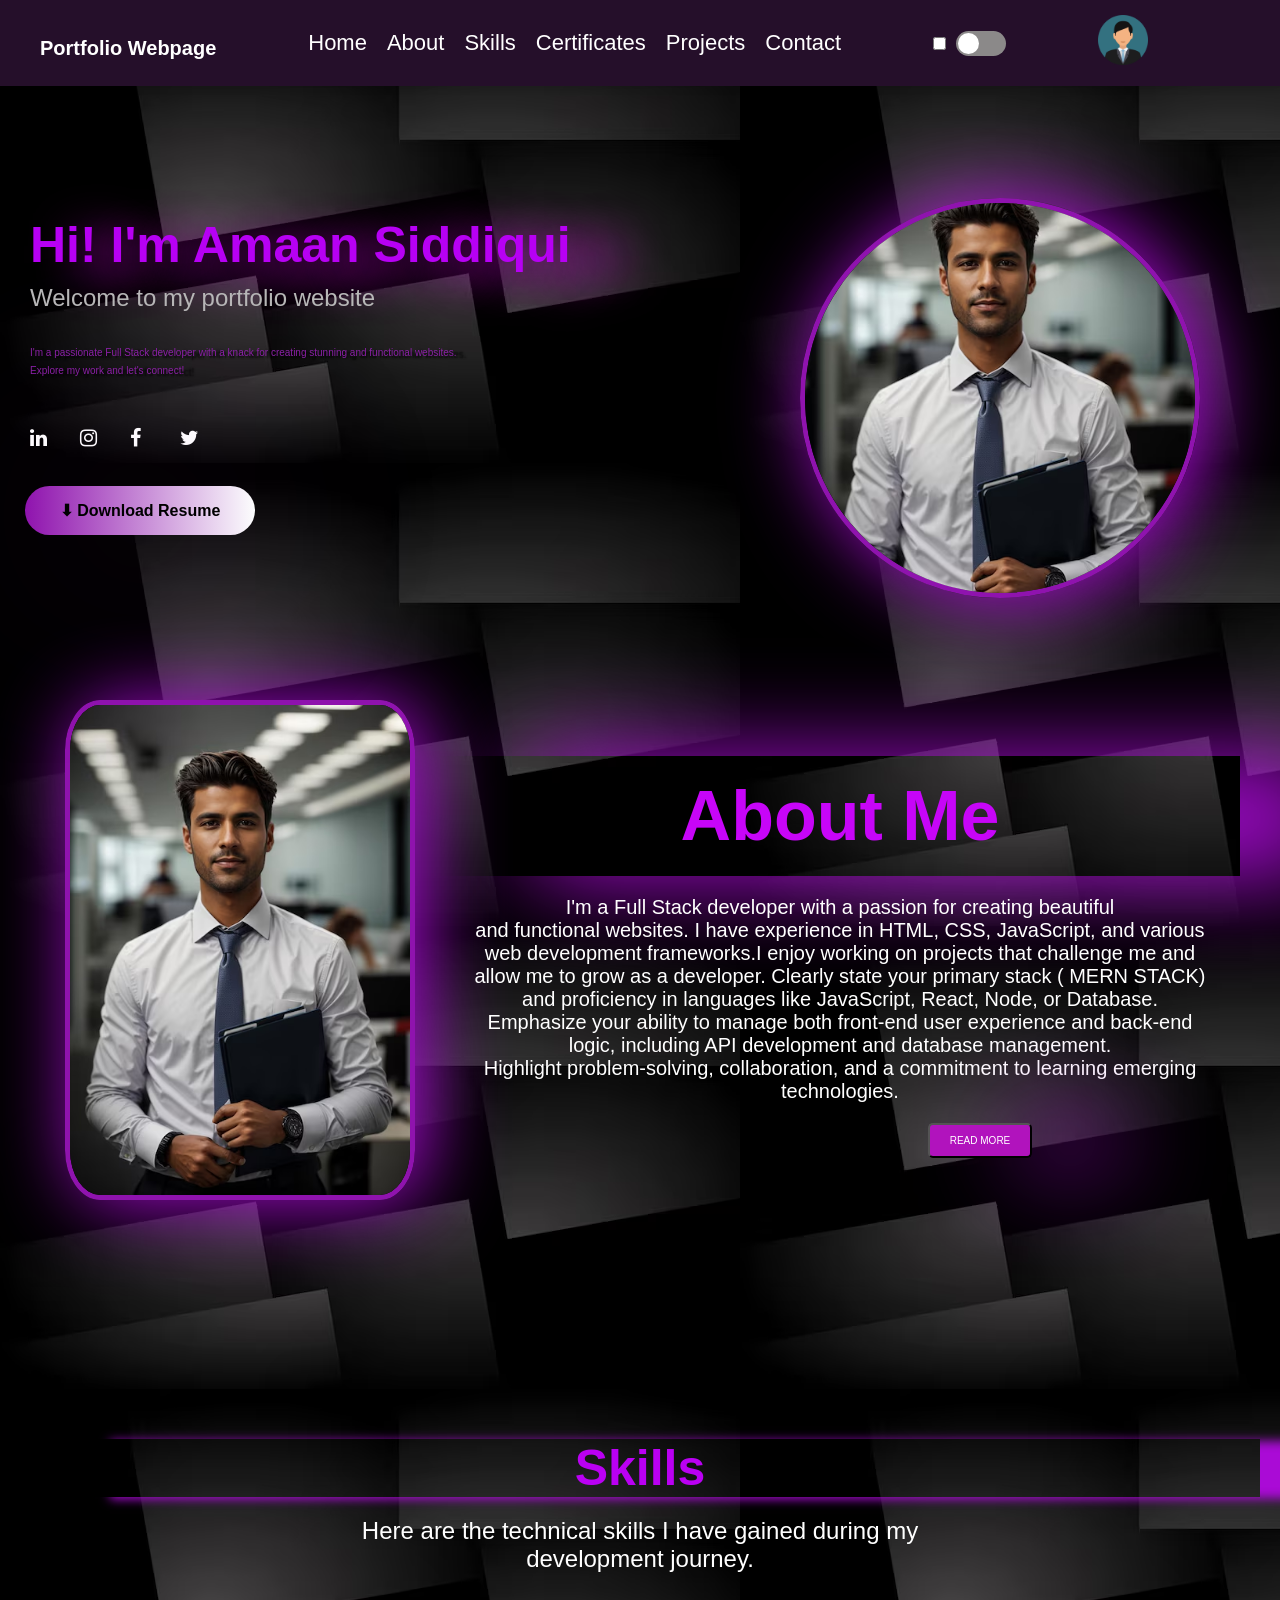
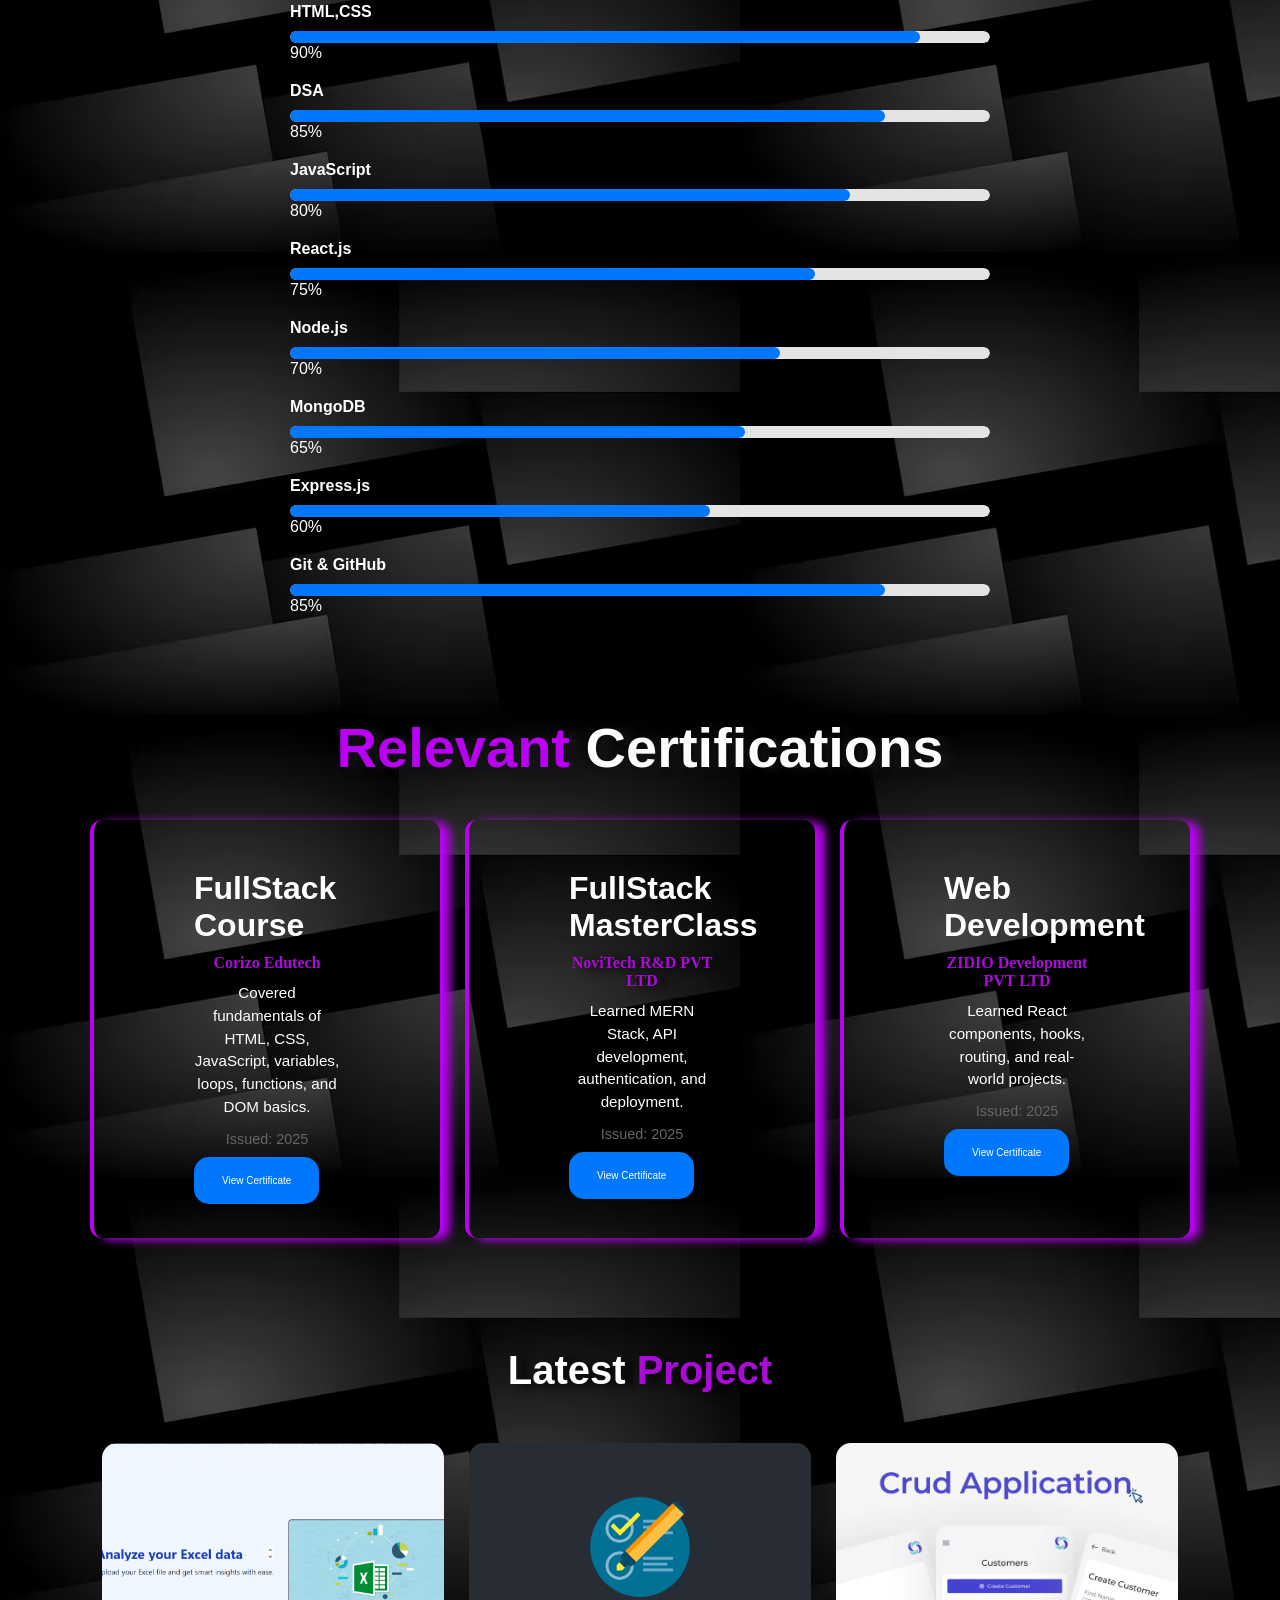
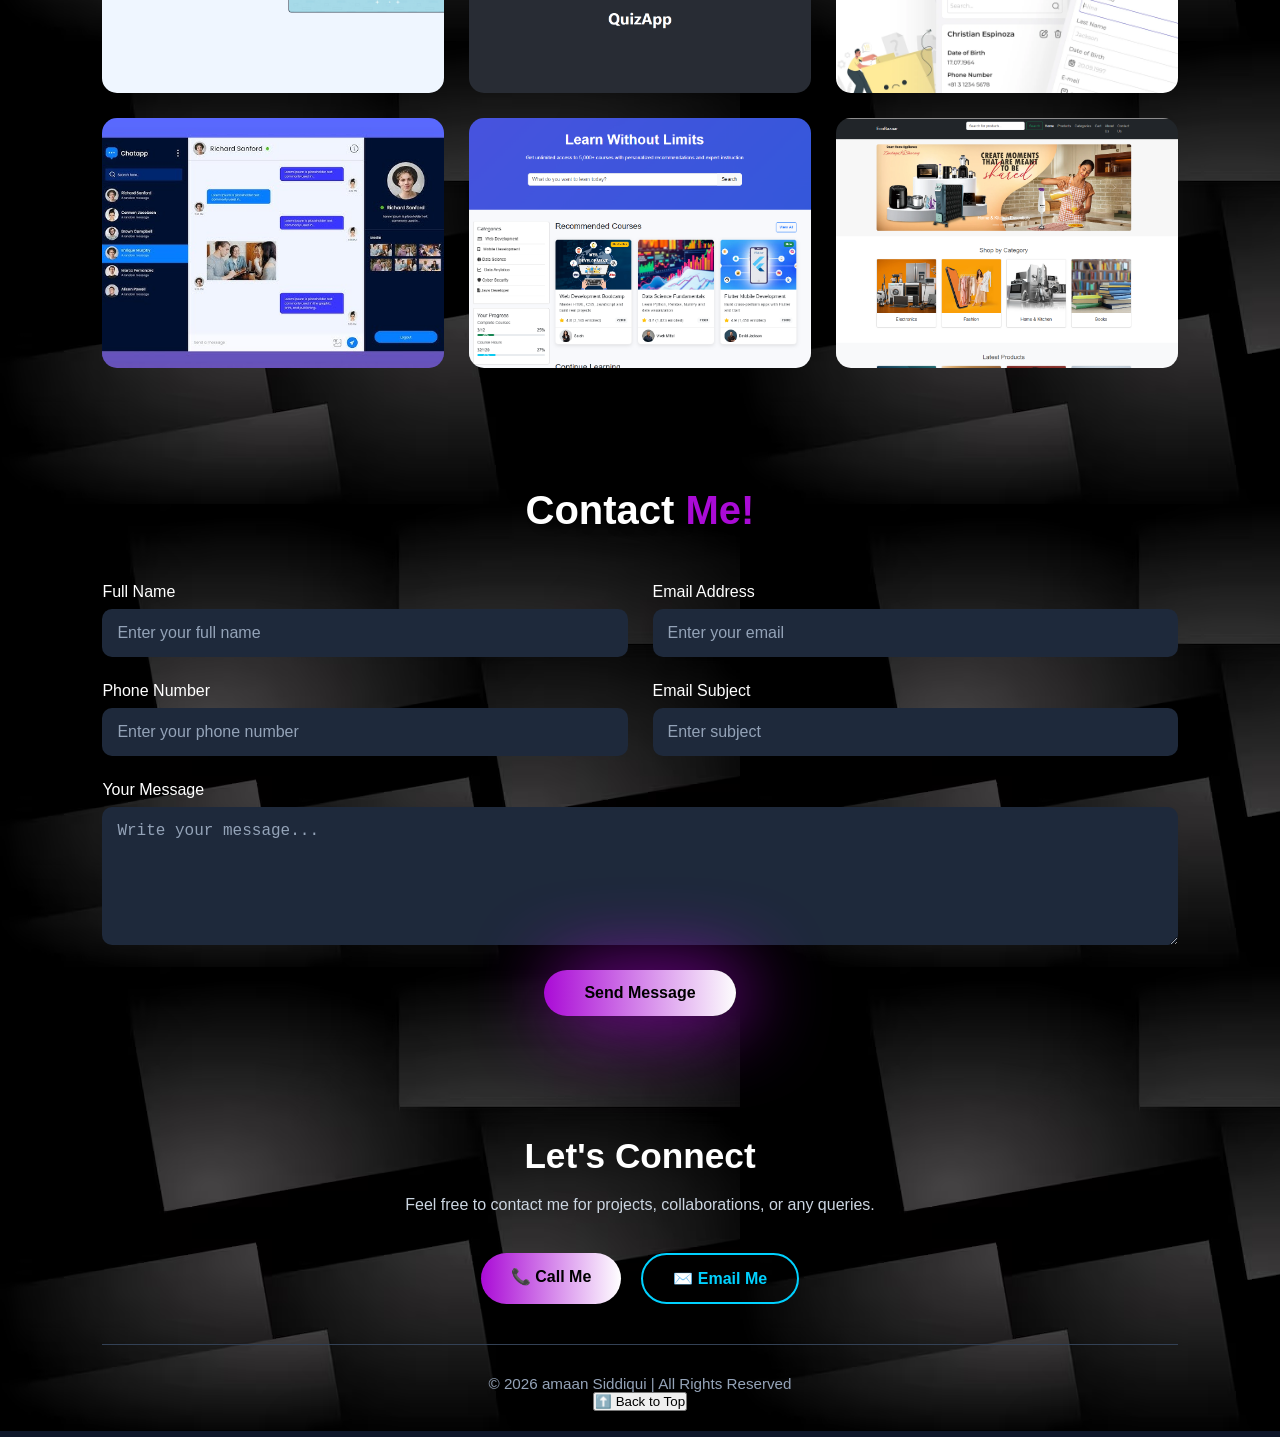
==== index.html @ 3b303ef6 "Change html file name" ====
<!-----Basic HTML Structure--->
<!doctype html>
<html>
<head>
  <meta charset="UTF-8">
  <meta name="viewport" content="width=device-width, initial-scale=1.0">
  <title>Portfolio Website</title>
  <link href="style.css" rel="stylesheet">
  <link rel="stylesheet" href="https://cdnjs.cloudflare.com/ajax/libs/font-awesome/4.7.0/css/font-awesome.min.css">
</head>
<body>
         <!-----Header Tags with nav or Toggle --->

       <header class="header">
            <h1 style="font-family:DM Sans, sans-serif; font-weight: bold;">Portfolio Webpage</h1>
            

        <nav class="nav">
            <a href="#home">Home</a>
            <a href="#about">About</a>
            <a href="#skills">Skills</a>
            <a href="#cert">Certificates</a>
            <a href="#projects">Projects</a>
            <a href="#contact">Contact</a>
        </nav>

        <div class="theme-switch">
            <input type="checkbox" id="toggleTheme">
            <label for="toggleTheme" class="switch"></label>
        </div>  
            <div class="logo">   
            <img src="./images/logoimg.png" alt="My Logo" width="60px" height="60px"/>
        </div>

             <div class="hover"></div>

    </header>
               
          <!-------------------Home Section---------------------------------->
    
    <section class="home" id="home">
    <h1>Hi! I'm Amaan Siddiqui</h1>
    <p>Welcome to my portfolio website </p>
    <p1>I'm a passionate Full Stack developer with a knack for creating stunning and functional websites.</p1>
    <br>
    <p2>Explore my work and let's connect!</p2>
    <br>
    <img src="./images/profile image.jpg" alt="Profile Image" class="profile-image"/>

     <ul class="social-icons">
      <a href="#" class="fa fa-linkedin"></a>        
      <a href="#" class="fa fa-instagram"></a>       
      <a href="#" class="fa fa-facebook"></a>        
       <a href="#" class="fa fa-twitter"></a>   
</ul> 

<section class="resume-section">

    <a href="./images/SDE.Resume.pdf" download class="resume-btn">
        ⬇ Download Resume
    </a>

</section>

</section>

<br/>
<br/>
<br/>
<br/>
<br/>
<br/>
<br/>
<br/>
<br/>
<br/>

     <!-------------------About Section---------------------------------->
     
          <section class="about" id="about">
             </div>  
            <div class="logo">   
            <img src="./images/profile image.jpg" alt="My Logo"/>
        </div>
 
            <h1>About Me</h1>
            <p>I'm a Full Stack developer with a passion for creating beautiful 
                <br>and functional websites.  I have experience in HTML, CSS, JavaScript, 
                and various web development frameworks.I enjoy working on projects that challenge me and allow me to grow as a developer.
             Clearly state your primary stack ( MERN STACK) and proficiency in languages like JavaScript, React, Node, or Database.
             Emphasize your ability to manage both front-end user experience and back-end logic, including API development and database management.
            <br>Highlight problem-solving, collaboration, and a commitment to learning emerging technologies.
            <input type="button" value="READ MORE" class="read-btn">
                        <label for="READ MORE"></label>
                    </p>
                </section>

                <!-------------------Skills Section---------------------------------->

                <section id="skills" class="skills-section">
    <header>
        <h2>Skills</h2>
    </header>

    <article class="skills-intro">
        <p>Here are the technical skills I have gained during my development journey.</p>
    </article>

    <div class="skills-container">

        <div class="skill" data-percentage="90">
            <label>HTML,CSS</label>
            <progress value="90" max="100"></progress>
            <span class="skill-percent">90%</span>
        </div>

        <div class="skill" data-percentage="85">
            <label>DSA</label>
            <progress value="85" max="100"></progress>
            <span class="skill-percent">85%</span>
        </div>

        <div class="skill" data-percentage="80">
            <label>JavaScript</label>
            <progress value="80" max="100"></progress>
            <span class="skill-percent">80%</span>
        </div>

        <div class="skill" data-percentage="75">
            <label>React.js</label>
            <progress value="75" max="100"></progress>
            <span class="skill-percent">75%</span>
        </div>

        <div class="skill" data-percentage="70">
            <label>Node.js</label>
            <progress value="70" max="100"></progress>
            <span class="skill-percent">70%</span>
        </div>

        <div class="skill" data-percentage="65">
            <label>MongoDB</label>
            <progress value="65" max="100"></progress>
            <span class="skill-percent">65%</span>
        </div>

        <div class="skill" data-percentage="60">
            <label>Express.js</label>
            <progress value="60" max="100"></progress>
            <span class="skill-percent">60%</span>
        </div>

        <div class="skill" data-percentage="85">
            <label>Git & GitHub</label>
            <progress value="85" max="100"></progress>
            <span class="skill-percent">85%</span>
        </div>
    </div>
</section>
          
        <!--------Certificates Section-------------->
        
        <section class="cert-section" id="cert">
    <header>
        <h2>Relevant <span>Certifications</span> </h2>
    </header>

    <div class="cert-container">

        <article class="cert-card">
            <h3>FullStack Course</h3>
            <p class="issuer">Corizo Edutech</p>
            <p class="cert-desc">
                Covered fundamentals of HTML, CSS, JavaScript, variables, loops, functions, and DOM basics.
            </p>
            <p class="cert-year">Issued: 2025</p>

            <a href="https://credentials.corizo.in/credential/2e65acdb-da2d-4117-8a3d-7641f54ded88" target="certificate" class="cert-btn">
                View Certificate
            </a>

        </article>

        <article class="cert-card">
            <h3>FullStack MasterClass</h3>
            <p class="issuer">NoviTech R&D PVT LTD</p>
            <p class="cert-desc">
                Learned MERN Stack, API development, authentication, and deployment.
            </p>
            <p class="cert-year">Issued: 2025</p>

             <a href="./images/MOHAMMAD AMAAN (1).pdf" target="certificate" class="cert-btn">
                View Certificate
            </a> 

        </article>

        <article class="cert-card">
            <h3>Web Development</h3>
            <p class="issuer">ZIDIO Development PVT LTD</p>
            <p class="cert-desc">
                Learned React components, hooks, routing, and real-world projects.
            </p>
            <p class="cert-year">Issued: 2025</p>

             <a href="./images/Tranning Certificate.pdf" target="certificate" class="cert-btn">
                View Certificate
            </a>
        </article>

    </div>
</section>


    <!----------------------projects section----------------------->

<section class="projects-section" id="projects">
    
    <!-- Section Heading -->
    <header class="section-header">
        <h2>
            Latest <span>Project</span>
        </h2>
    </header>
    <main class="projects-container">

        <!-- Project Card 1 -->
        <article class="project-card">
            <figure>
                <img src="./images/excel analaytics.webp" alt="Excel Analaytic Project"></figure>
        </article>

        <!-- Project Card 2 -->
        <article class="project-card">
            <figure>
                <img src="./images/quiz.png" alt="AINTERACTIVE QUIZ APP Project"></figure>
        </article>

        <!-- Project Card 3 -->
        <article class="project-card">
            <figure>
                <img src="./images/crudapp.webp" alt="CURD App Project"></figure>
        </article>

        <!-- Project Card 4 -->
        <article class="project-card">
            <figure>
                <img src="./images/REALCHAT.jpg" alt="REAL TIME CHAT APPLICATION Project"></figure>
        </article>

        <!-- Project Card 5 -->
        <article class="project-card">
            <figure>
                <img src="./images/learn.png" alt="E-learning-Platform-UI"></figure>
        </article>

        <!-- Project Card 6 -->
        <article class="project-card">
            <figure>
                <img src="./images/ecoweb.png" alt="E-commerce MERN Project"></figure>
        </article>
    </main>
</section>

<!--------------------- Contact Section ----------------->

<section class="contact-section">

    <!-- Section Heading -->
    <header class="contact-header" id="contact">
        <h2>
            Contact <span>Me!</span>
        </h2>
    </header>
    <main>
        <form class="contact-form" action="#" method="POST">

            <div class="form-group">
                <label for="fullname">Full Name</label>
                <input 
                    type="text" 
                    id="fullname" 
                    name="fullname" 
                    placeholder="Enter your full name" 
                    required
                >
            </div>
 
            <div class="form-group">
                <label for="email">Email Address</label>
                <input 
                    type="email" 
                    id="email" 
                    name="email" 
                    placeholder="Enter your email" 
                    required    >
            </div>
 
            <div class="form-group">
                <label for="phone">Phone Number</label>
                <input 
                    type="tel" 
                    id="phone" 
                    name="phone" 
                    placeholder="Enter your phone number" 
                    required      >
            </div>

            <div class="form-group">
                <label for="subject">Email Subject</label>
                <input 
                    type="text" 
                    id="subject" 
                    name="subject" 
                    placeholder="Enter subject" 
                    required       >
            </div>

          
            <div class="form-group full-width">
                <label for="message">Your Message</label>
                <textarea 
                    id="message" 
                    name="message" 
                    rows="6" 
                    placeholder="Write your message..." 
                    required
                ></textarea>
            </div>

            <!-- Button -->
            <div class="button-container">
                <button type="submit">
                    Send Message
                </button>
            </div>
        </form>
    </main>
</section>

<!------------------------ Footer Section----------------->

<footer class="footer-section">

    <section class="footer-content">

        <!-- Heading -->
        <header class="footer-header">
            <h2>Let's <span2>Connect</span2></h2>
            <p>
                Feel free to contact me for projects, collaborations, or any queries.
            </p>
        </header>
        <nav class="footer-buttons">

          
            <a href="telephone" class="call-btn">📞 Call Me</a>

            <a href="mail" class="email-btn">✉️ Email Me</a>
         </nav>
    </section>

    <section class="footer-bottom">
        <p>
            © 2026 amaan Siddiqui | All Rights Reserved
        </p>
        <button id="backToTop" title="Back to Top">
            ⬆️ Back to Top
        </button>
    </section>
</footer>
</body>
</html>

<!-- End of HTML Document -->
---- style.css ----
/* --------------for Reset----------------- */
* {
    margin: 0;
    padding: 0;
    box-sizing: border-box; 
}

body {
    font-family: 'Segoe UI', Tahoma, sans-serif;
    background-image: url('./images/bg.avif'); 
   
   
}

/* -----------Header------------------ */
.header {
    width: 100%;
    padding: 15px 40px;
    display: flex;
    justify-content: space-between;
    align-items: center;
    box-shadow: 0 2px 8px rgba(0, 0, 0, 0.1);
    position: sticky ;
    backface-visibility: hidden;
     background-color: #250f2a;
    top: 0;
    left: 0;
    z-index: 100;   
}

a {
    position: relative;
  }
  
  a::before {
    content: '';
    position: absolute;
    bottom: 0;
    left: 0;
    width: 0;
    height: 4px;
    background: linear-gradient(90deg, #8f13ae, #ffffff);
    border-radius: 0;
    transition: all 0.5s ease-in-out;
  }
  
  a:hover::before {
    width: 100%;
    border-radius: 50%;
  }

/* ---------------Nav for desktop---------- */
.nav {
    display: flex;
    gap: 20px;
    color: blueviolet;
    justify-content: space-between;
}

.nav a {
    text-decoration: none;
    font-size: 22px;
    color: #ffffff;
    transition: 0.3s;
}

.nav a:hover {
    color: #8f13ae;
}


/* -----------------Theme Switch------------ */
.theme-switch {
    display: flex;
    align-items: center;
    gap: 10px;   
}

.switch {
    width: 50px;
    height: 25px;
    background: #8b8989;
    border-radius: 80px;
    position: relative;
    cursor: pointer;
}

.switch::before {
    content: '';
    width: 21px;
    height: 21px;
    background: #fff;
    border-radius: 50%;
    position: absolute;
    top: 2px;
    left: 2px;
    transition: 0.3s;
}



#toggleTheme:checked + .switch::before {
    transform: translateX(25px);
    background-color: #030303;
}

.logo {
    font-size: 24px;
    font-weight: bold;   
}

.logo img {
    width: 50px;
    height: 50px;
    object-fit: cover;
}

.logo img:hover {
    transform: scale(1.1);
    image-rendering: #8f13ae 10px 2px 10px;
}

h1 {
    margin-top: 10px;
    text-align: center;
    font-size: 20px;
    color: #ffffff;
}

p {
    text-align: center;
    font-size: 24px;
    margin-top: 10px;
}

/* ----------------Home section--------------- */
.home h1{
    margin-top: 100px;
    padding: 30px;
    color: #b700f4;
    text-align: left;
    text-transform: capitalize;
    text-shadow: #ea00fb 50px 10px 50px;
   animation-name: bottomMovement;
    animation-duration: 2s;
    font-size: 50px;
}

.home p {
    margin-top: -50px;
    padding: 30px;
    color: #b7b7b7;
    text-align: left;  
    animation-name: bottomMovement;
    animation-duration: 2s;  
}

.home p1{
    margin-top: 5px;
    padding: 30px;
    color: #8b21a6;
    text-align: justify;
    font-size: 10px;  
    text-shadow: #000000 10px 2px 2px; 
    animation-name: bottomMovement;
    animation-duration: 2s;
}

.home p2{
    margin-top: 10px;
    padding: 30px;
    color: #8b21a6;
   font-size: 10px;  
    text-shadow: #000000 10px 2px 2px;  
    animation-name: bottomMovement;
    animation-duration: 2s;
}

.home img {
   width: 400px;
    height: 400px;
    border-radius: 50%;
    object-fit: cover;
    margin-top: -180px;
    margin-left: 800px;
    border: 5px solid #8f13ae;
    animation-name: bottomMovement;
    animation-duration: 2.5s;
    transition-property: transform;
    transition-duration: 0.3s;
    box-shadow: #aa0bd6 10px 2px 80px;
 }

@keyframes bottomMovement {
    0% {
        transform: translateY(100px);
        opacity: 0;
    }
    100% {
        transform: translateY(0);
        opacity: 1;
    }
}

img:hover {
    transform: scale(1.08);
}

.social-icons {
    display: flex;
    gap: 50px;
    justify-content: left;
    margin-top: -200px;
    padding: 30px;
    font-size: 20px;
    animation-name: bottomMovement;
    animation-duration: 2s;
}   


.fa {
    font-size: 30px;
    transition: 0.3s;
}

.fa:hover {
    color: #aa0bd6;
}

.fa-linkedin {
  background: #007bb5;
  color: white;
  box-shadow: #007bb5 10px 2px 80px;
  border-radius: 5px 20px 5px 10px;
  animation-name: bottomMovement;
    animation-duration: 2s;
  
}

.fa-twitter {
  background: #55ACEE;
  color: white;
  animation-name: bottomMovement;
    animation-duration: 2s;
}

.fa-instagram {
  background: #125688;
  color: white;
  animation-name: bottomMovement;
    animation-duration: 2s;
}

.fa-facebook {
  background: #3B5998;
  color: white;
  box-shadow: #007bb5 10px 2px 80px;
  border-radius: 5px 20px 5px 10px;
animation-name: bottomMovement;
    animation-duration: 2s;
}


.resume-section{
    text-align: center;
    margin-top: 40px;
}


.resume-btn{
    display: inline-block;
    text-decoration: none;
    background: linear-gradient(to right, #8f13ae, #fcfdfd);
    color: #000;
    padding: 15px 35px;
    border-radius: 40px;
    margin-left: -1000px;
        margin-top: -250px;
        font-family: 'Lucida Sans', 'Lucida Sans Regular', 'Lucida Grande', 'Lucida Sans Unicode', Geneva, Verdana, sans-serif;
        margin-bottom: -200px;
    font-size: 1rem;
    font-weight: bold;
    transition: all 0.4s ease;
    box-shadow: 0 5px 450px rgba(153, 38, 174, 0.3);
    animation-name: bottomMovement;
    animation-duration: 2s;
}


.resume-btn:hover{
    transform: translateY(-6px) scale(1.05);
    box-shadow: 0 12px 25px rgba(230, 0, 255, 0.5);
    letter-spacing: 1px;
}

.resume-btn:active{
    transform: scale(0.98);
}

/* ------------Responsive---------- */
@media (max-width: 480px){

    .resume-btn{
        width: 100%;
        max-width: 260px;
        padding: 14px 20px;
        font-size: 0.95rem;
    }
}

/* -------------About Section-------------- */

.about {
    padding: 100px 40px;
    text-align: center;
    color: white;
}

.about img {
   width: 350px;
    height: 500px;
    border-radius: 10%;
    object-fit: cover;
    margin-top: -100px;
    margin-left: -800px;
    border: 5px solid #8f13ae;
    transition-property: transform;
    transition-duration: 0.3s;
    animation-name: bottomMovement;
    animation-duration: 2s;
     box-shadow: #aa0bd6 10px 2px 80px;
 }

 @keyframes bottomMovement {
    0% {
        transform: translateY(80px);
        opacity: 0;
    }
    100% {
        transform: translateY(0);
        opacity: 1;
    }
}


 .about img:hover {
    transform: scale(1.08);
 }

 .about h1 {
    font-size: 70px;
    font-family: Impact, Haettenschweiler, 'Arial Narrow Bold', sans-serif;
    color:#c705f8;
    margin-bottom: 100px;
    margin-top: -450px;
    margin-left: 400px;
    text-align: center;
    padding: 20px 40px; 
    box-shadow: #aa0bd6 90px 2px 100px  ;
    animation-name: bottomMovement;
    animation-duration: 2s;

 }

  .about p {
    font-size: 20px;
    margin-bottom: 120px;
    margin-top: -100px;
    margin-left: 400px;
    text-align: center;
    padding: 20px 30px; 
    animation-name: bottomMovement;
    animation-duration: 2s;
 }
 

 .read-btn {
    margin: 120px;
    margin-top: 20px;
    font-family: 'arial', sans-serif;
    padding: 10px 20px;
    margin-inline-start: 400px;
    margin-bottom: -200px;
    font-size: 10px;
    color: #ffffff;
    background-color: #b113bd;
    border: round;
    border-radius: 5px;
    box-shadow: #aa0bd6 90px 2px 100px  ;
    transition: background-color 0.3s ease;
    animation-name: bottomMovement;
    animation-duration: 2s;
    
}

.read-btn:hover {
    background-color: #5c3963;
}

/* ------------------Skills Section--------------- */

.skills-section {
    padding: 50px 20px;
}

.skills-section h2 {
    text-align: center;
    margin-bottom: 20px;
    color: #ba00f3;
    font-size: 50px;
     font-family: 'verdana', sans-serif;
     box-shadow: #aa0bd6 90px 2px 10px  ;
     animation-name: bottomMovement;
    animation-duration: 2s;
}


.skills-intro p {
    text-align: center;
    max-width: 600px;
    margin: 0 auto 30px;
    color: #ffffff;
    animation-name: bottomMovement;
    animation-duration: 2s;
}

.skills-container {
    max-width: 700px;
    margin: auto;
    display: grid;
    gap: 20px;
    color: #ffffff;
    text-align: left;
    animation-name: bottomMovement;
    animation-duration: 2s;
     
}

.skill label {
    display: block;
    font-weight: bold;
    margin-bottom: 5px;
    animation-name: bottomMovement;
    animation-duration: 2s;
}

/* ------------Progress Bar Styling------------- */
progress {
    width: 100%;
    height: 12px;
    border-radius: 10px;
    overflow: hidden;
    color: #ffffff;
    animation-name: bottomMovement;
    animation-duration: 2s;
   
}

progress::-webkit-progress-bar {
    background: #e4e4e4;
    border-radius: 10px;
      
}

progress::-webkit-progress-value {
    background: #0077ff;
    border-radius: 10px;
    color: #ffffff;
}

/* -------------------Certificatiions Section---------------------*/

.cert-section {
    padding: 50px 20px;
    animation-name: bottomMovement;
    animation-duration: 2s;
}

.cert-section h2 {
    text-align: center;
    font-size: 3.5rem;
    margin-bottom: 40px;
    color: #ba00f3;
        font-family: 'verdana', sans-serif;
         text-shadow: #151515 10px 2px 10px;
}

.cert-section span {
    color: #fdfdfd;
}

.cert-container {
    display: grid;
    grid-template-columns: repeat(auto-fit, minmax(260px, 1fr));
    gap: 25px;
    max-width: 1100px;
    margin: auto;
}

.cert-card {
    background:radial-gradient(#5c3963 #8b21a6);
    padding: 50px 100px;
    border-radius: 12px;
    box-shadow: 0 4px 15px rgba(244, 242, 242, 0.1);
    transition: 0.3s ease;
    border-left: 4px solid #ba00f3 ;
     box-shadow: #ba00f3 10px 2px 10px;
     color: #ffffff;
    
     
}

.cert-card:hover {
    transform: translateY(-20px);
    box-shadow: 0 6px 20px rgba(0,0,0,0.15);
}

.cert-card h3 {
    font-size: 2rem;
    margin-bottom: 8px;
}

.issuer {
    font-weight: bold;
    color: #aa0bd6;
    margin-bottom: 10px;
    font-size: 1rem;
     font-family: 'DM Serif Display', serif;
      text-shadow: #000000 10px 2px 10px;
}

.cert-desc {
    font-size: 0.95rem;
    line-height: 1.5;
    margin-bottom: 12px;
}

.cert-year {
    font-size: 0.9rem;
    color: #666;
}

.cert-btn {
    display: inline-block;
    padding: 18px 28px ;
     margin-top: 10px;
     font-family: 'arial', sans-serif;
     margin-bottom: -200px;
    font-size: 10px;
    color: #ffffff; 
    background-color: #0077ff;
    border-radius: 15px;
    text-decoration: none;
    box-shadow: #020202 px 2px 10px;
    transition: background-color 0.3s ease;
}

.cert-btn:hover {
    background-color: #4e10b0;
}

/* -------------Projects Section----------- */
.projects-section{
    padding: 60px 8%;
    animation-name: bottomMovement;
    animation-duration: 2s;
}


.section-header{
    text-align: center;
    margin-bottom: 50px;
}

.section-header h2{
    color: #ffffff;
    font-size: 2.5rem;
    font-weight: bold;
     font-family: Verdana, Geneva, Tahoma, sans-serif;
      text-shadow: #000000 10px 2px 10px;
}

.section-header span{
    color: #aa0bd6;
}

.projects-container{
    display: grid;
    grid-template-columns: repeat(auto-fit, minmax(300px, 1fr));
    gap: 25px;
}

.project-card{
    background-color: #1e293b;
    border-radius: 15px;
    overflow: hidden;
    transition: transform 0.4s ease;
}

.project-card:hover{
    transform: translateY(-10px);
    box-shadow: 0 10px 20px rgba(255, 0, 242, 0.4);
}

.project-card img{
    width: 100%;
    height: 250px;
    object-fit: cover;
    display: block;
}
  
/* Global Style */
*{
    margin: 0;
    padding: 0;
    box-sizing: border-box;
}

body{
    background-color: #0f172a;
    font-family: Arial, sans-serif;
}

/* ----------------Contact Section----------------- */

.contact-section{
    padding: 60px 8%;
    animation-name: bottomMovement;
    animation-duration: 2s;
}

.contact-header{
    text-align: center;
    margin-bottom: 50px;
}

.contact-header h2{
    color: #ffffff;
    font-size: 2.5rem;
    font-weight: bold;
    text-shadow: #000000 10px 2px 10px;
    font-family: Verdana, Geneva, Tahoma, sans-serif;
}

.contact-header span{
    color: #aa0bd6;
}

.contact-form{
    display: grid;
    grid-template-columns: repeat(2, 1fr);
    gap: 25px;
}

.form-group{
    display: flex;
    flex-direction: column;
}

.full-width{
    grid-column: span 2;
}

.form-group label{
    color: #ffffff;
    margin-bottom: 8px;
    font-size: 1rem;
}

.form-group input,
.form-group textarea{
    background-color: #1e293b;
    border: none;
    outline: none;
    padding: 15px;
    border-radius: 10px;
    color: #ffffff;
    font-size: 1rem;
    transition: 0.3s ease;
}

.form-group input:focus,
.form-group textarea:focus{
    box-shadow: 0 0 10px #e100ff;
    transform: scale(1.02);
}

::placeholder{
    color: #94a3b8;
}
.button-container{
    grid-column: span 2;
    text-align: center;
}

.button-container button{
    background: linear-gradient(to right, #aa0bd6, #fdfdfd);
    color: #000;
    border: none;
    padding: 14px 40px;
    border-radius: 30px;
    font-size: 1rem;
    font-weight: bold;
    cursor: pointer;
    transition: 0.4s ease;
     box-shadow: #aa0bd6 10px 2px 80px;

}

.button-container button:hover{
    transform: translateY(-5px);
    box-shadow: 0 10px 20px rgba(0, 209, 255, 0.4);
}

/* Responsive Design */
@media (max-width: 768px){

    .contact-form{
        grid-template-columns: 1fr;
    }

    .full-width,
    .button-container{
        grid-column: span 1;
    }

    .contact-header h2{
        font-size: 2rem;
    }
}

@media (max-width: 480px){

    .contact-section{
        padding: 40px 20px;
    }

    .contact-header h2{
        font-size: 1.7rem;
    }

    .form-group input,
    .form-group textarea{
        padding: 12px;
    }

    .button-container button{
        width: 100%;
    }
}

/* ---------------Footer------------- */

.footer-section{

    padding: 60px 8% 20px;
    text-align: center;
}

.footer-header h2{
    color: #ffffff;
    font-size: 2.2rem;
    margin-bottom: 15px;
}

.footer-header span{
    color: #aa0bd6;
    text-shadow: #000000 10px 2px 10px;
    font-family: Verdana, Geneva, Tahoma, sans-serif;
}

.footer-header p{
    color: #cbd5e1;
    max-width: 600px;
    margin: auto;
    line-height: 1.7;
    font-size: 1rem;
}

.footer-buttons{
    margin-top: 35px;
    display: flex;
    justify-content: center;
    gap: 20px;
    flex-wrap: wrap;
}

.footer-buttons a{
    text-decoration: none;
    padding: 14px 30px;
    border-radius: 40px;
    font-size: 1rem;
    font-weight: bold;
    transition: all 0.4s ease;
    display: inline-block;
}

.call-btn{
    background: linear-gradient(to right, #aa0bd6, #ffffff);
    color: #000;
}


.email-btn{
    background: transparent;
    border: 2px solid #00D1FF;
    color: #00D1FF;
}

.call-btn:hover{
    transform: translateY(-5px) scale(1.05);
    box-shadow: 0 10px 20px rgba(0, 209, 255, 0.4);
}

.email-btn:hover{
    background: #00D1FF;
    color: #000;
    transform: translateY(-5px) scale(1.05);
    box-shadow: 0 10px 20px rgba(0, 209, 255, 0.4);
}


.footer-bottom{
    margin-top: 40px;
    border-top: 1px solid #334155;
    padding-top: 20px;
}

.footer-bottom p{
    color: #94a3b8;
    font-size: 0.95rem;
}

/* Responsive Design */
@media (max-width: 768px){

    .footer-header h2{
        font-size: 1.8rem;
    }

    .footer-buttons{
        flex-direction: column;
        align-items: center;
    }

    .footer-buttons a{
        width: 220px;
    }
}

@media (max-width: 480px){

    .footer-section{
        padding: 40px 20px 20px;
    }

    .footer-header h2{
        font-size: 1.5rem;
    }

    .footer-header p{
        font-size: 0.95rem;
    }
}

.footer-bottom{
    margin-top: 40px;
    border-top: 1px solid #334155;
    padding-top: 20px;
    animation-name: bottomMovement;
    animation-duration: 2s;
}

/*---------------------Responsive design For Mobile & Ipad-------------------- */

@media (max-width: 768px) {
    .navbar {
        flex-direction: column;
        align-items: center;
        text-align: center;
    }

    .nav-links {
        flex-direction: column;
        margin-top: 10px;
    }

    .hero {
        flex-direction: column;
        text-align: center;
    }

    .hero-text {
        max-width: 100%;
    }

    .hero-img img {
        width: 300px;
        margin-top: 20px;
    }
}

@media (max-width: 360px) {
    .navbar {
        padding: 10px;
    }

    .logo {
        font-size: 1.3rem;
    }

    .nav-links a {
        font-size: 0.9rem;
    }

    .hero {
        padding: 20px;
    }

    .hero-text h2 {
        font-size: 1.4rem;
    }

    .hero-text p {
        font-size: 0.9rem;
    }

    .hero-img img {
        width: 250px;
    }

    .btn {
        padding: 10px 18px;
        font-size: 0.9rem;
    }
}  

/* End of CSS Document */
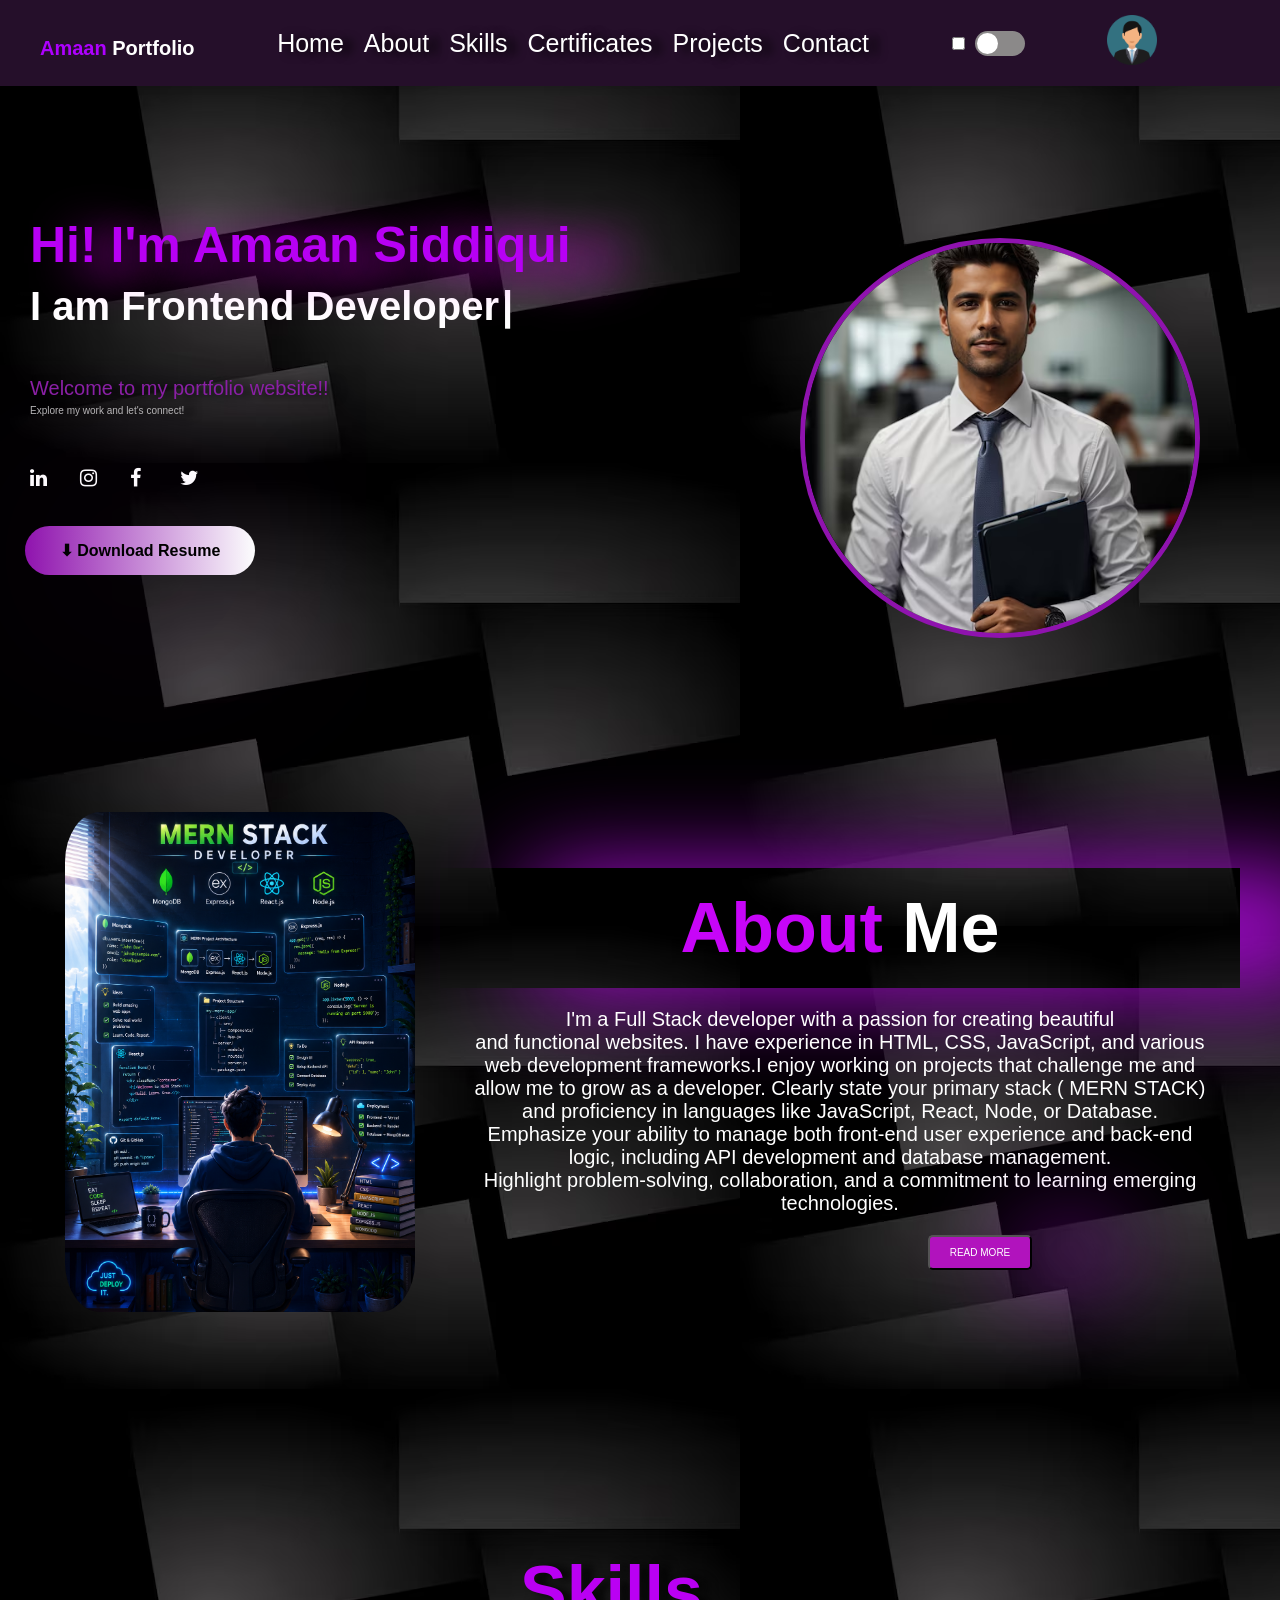
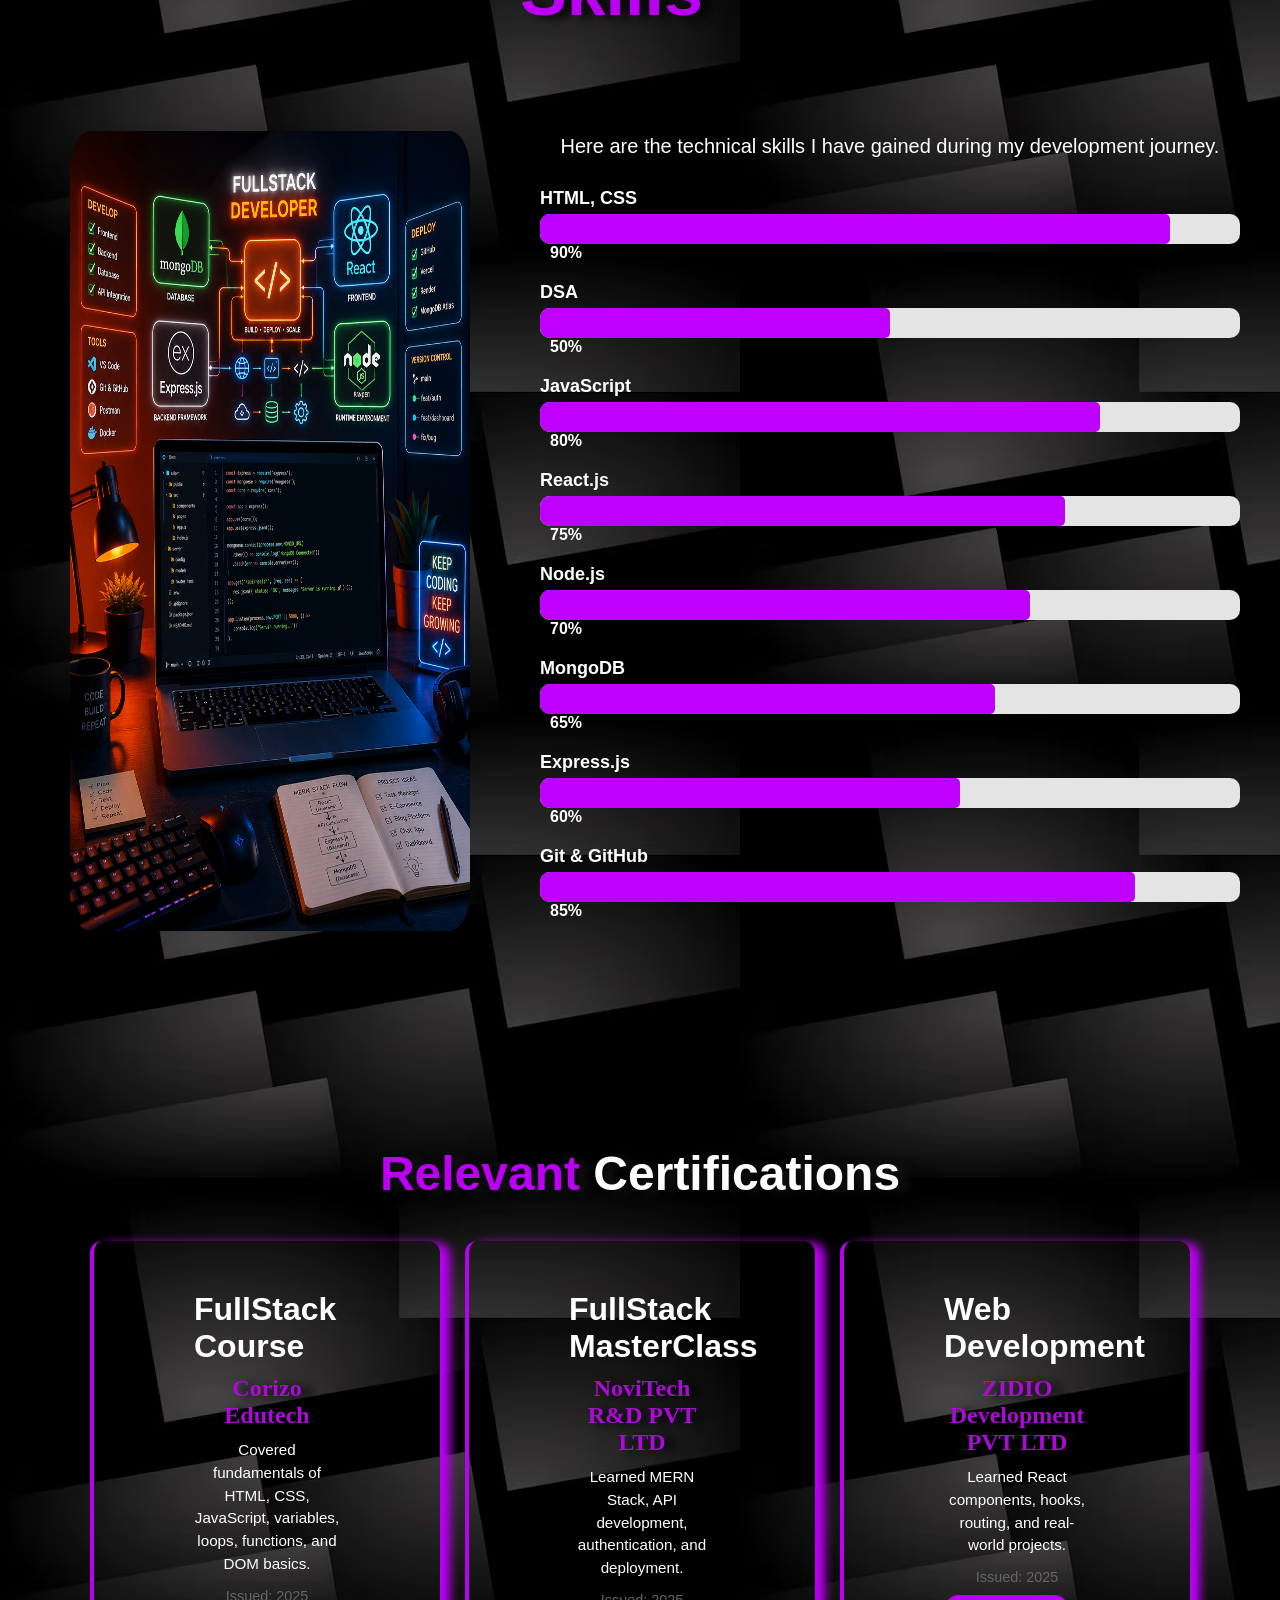
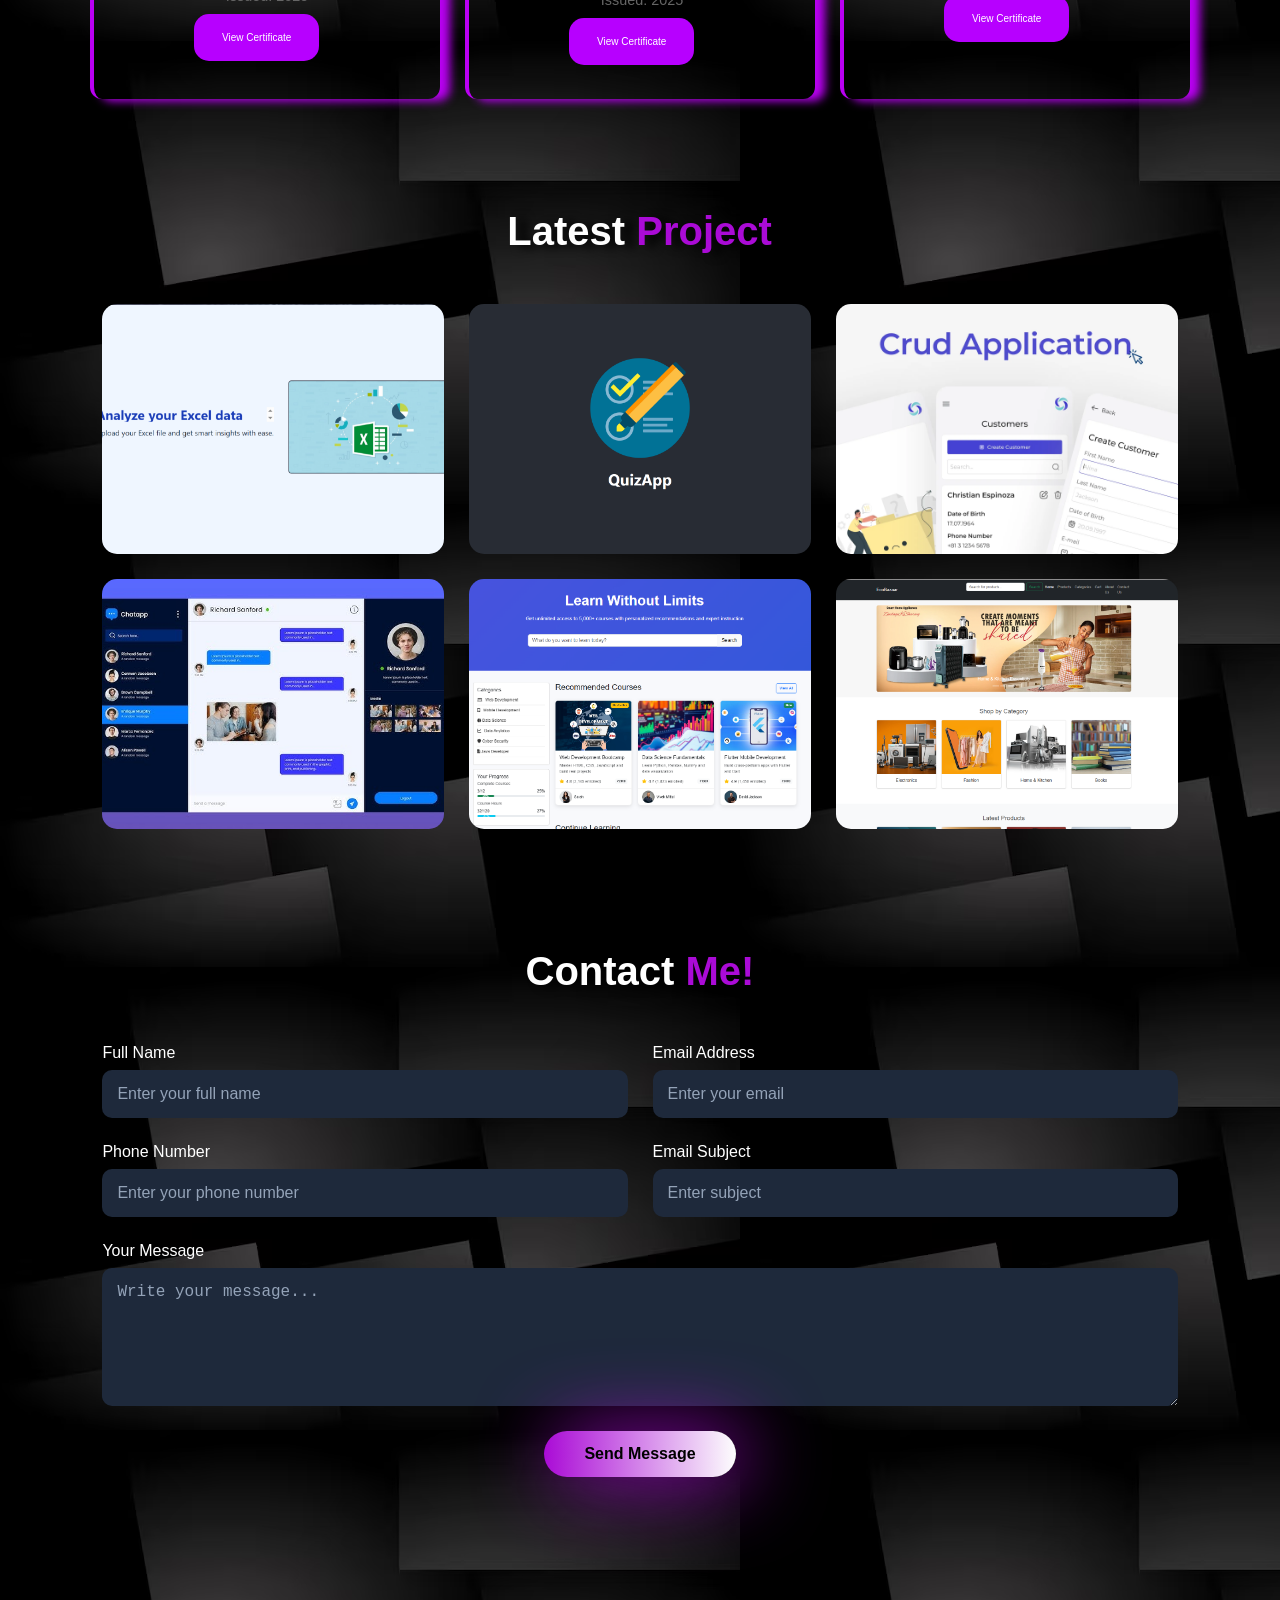
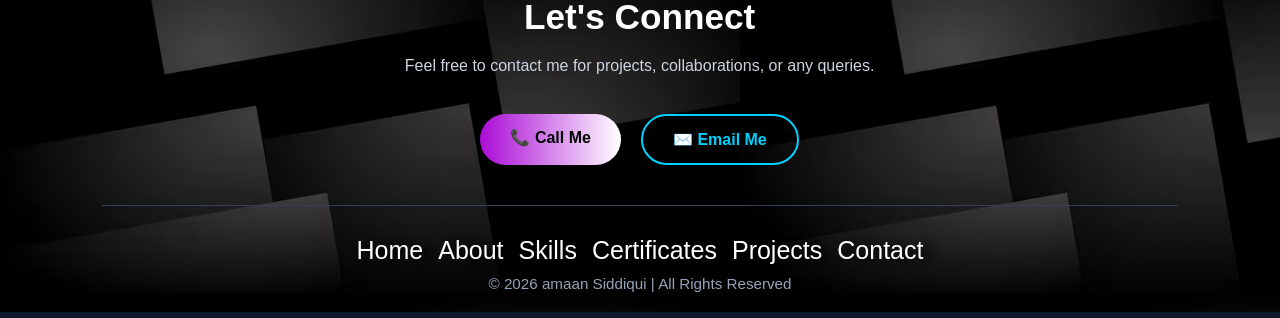
==== commit 5bb26a6d: "add js file and some changes" ====
--- a/index.html
+++ b/index.html
@@ -12,7 +12,7 @@
          <!-----Header Tags with nav or Toggle --->
 
        <header class="header">
-            <h1 style="font-family:DM Sans, sans-serif; font-weight: bold;">Portfolio Webpage</h1>
+            <h1 style="font-family:DM Sans, sans-serif; font-weight: bold;">Amaan <span>Portfolio</span></h1>
             
 
         <nav class="nav">
@@ -38,14 +38,50 @@
                
           <!-------------------Home Section---------------------------------->
     
-    <section class="home" id="home">
-    <h1>Hi! I'm Amaan Siddiqui</h1>
-    <p>Welcome to my portfolio website </p>
-    <p1>I'm a passionate Full Stack developer with a knack for creating stunning and functional websites.</p1>
+    <section class="home reveal" id="home">
+    <h1 class="reveal-item">Hi! I'm Amaan Siddiqui</h1>
+    <p class="typing-text">
+    I am <span id="typewriter"></span><span class="cursor">|</span> </p>
+    <script>
+ const words = ["Frontend Developer", "MERN Stack Developer", "Web Designer", "Freelancer"];
+
+let wordIndex = 0;
+let charIndex = 0;
+let deleting = false;
+let speed = 100;
+
+function typeEffect() {
+    const currentWord = words[wordIndex];
+    const display = document.getElementById("typewriter");
+
+    if (!deleting) {
+        display.textContent = currentWord.substring(0, charIndex++);
+        if (charIndex > currentWord.length) {
+            deleting = true;
+            speed = 80;
+            setTimeout(typeEffect, 1200); // wait before deleting
+            return;
+        }
+    } else {
+        display.textContent = currentWord.substring(0, charIndex--);
+        if (charIndex < 0) {
+            deleting = false;
+            wordIndex = (wordIndex + 1) % words.length;
+            speed = 120;
+        }
+    }
+
+    setTimeout(typeEffect, speed);
+}
+
+typeEffect();
+</script>
     <br>
-    <p2>Explore my work and let's connect!</p2>
+    <p1 class="reveal-item">Welcome to my portfolio website!!</p1>
     <br>
-    <img src="./images/profile image.jpg" alt="Profile Image" class="profile-image"/>
+    <p2 class="reveal-item">Explore my work and let's connect!</p2>
+    <br>
+    <img src="./images/profile image.jpg" alt="Profile Image" class="profile-image reveal-item"/>
 
      <ul class="social-icons">
       <a href="#" class="fa fa-linkedin"></a>        
@@ -74,17 +110,23 @@
 <br/>
 <br/>
 <br/>
+<br/>
+<br/>
+<br/>
+<br/>
+
 
      <!-------------------About Section---------------------------------->
      
-          <section class="about" id="about">
+          <section class="about reveal" id="about">
              </div>  
             <div class="logo">   
-            <img src="./images/profile image.jpg" alt="My Logo"/>
+            <img src="./images/about.png" alt="My Logo" class="reveal-item"/>
         </div>
  
-            <h1>About Me</h1>
-            <p>I'm a Full Stack developer with a passion for creating beautiful 
+            <h1 class="reveal-item">About <span>Me</span></h1>
+            <p class="reveal-item">I'm a Full Stack developer with a passion for creating beautiful 
+
                 <br>and functional websites.  I have experience in HTML, CSS, JavaScript, 
                 and various web development frameworks.I enjoy working on projects that challenge me and allow me to grow as a developer.
              Clearly state your primary stack ( MERN STACK) and proficiency in languages like JavaScript, React, Node, or Database.
@@ -97,78 +139,132 @@
 
                 <!-------------------Skills Section---------------------------------->
 
-                <section id="skills" class="skills-section">
+<section id="skills" class="skills-section">
     <header>
         <h2>Skills</h2>
     </header>
-
+     <img src="./images/skills.png" alt="Skills Image" class="skills-image"/>
     <article class="skills-intro">
-        <p>Here are the technical skills I have gained during my development journey.</p>
+      <p>Here are the technical skills I have gained during my development journey.</p>
     </article>
 
     <div class="skills-container">
 
         <div class="skill" data-percentage="90">
-            <label>HTML,CSS</label>
-            <progress value="90" max="100"></progress>
+            <label>HTML, CSS</label>
+            <div class="progress-bar">
+                <div class="progress-fill"></div>
+            </div>
             <span class="skill-percent">90%</span>
         </div>
 
-        <div class="skill" data-percentage="85">
+        <div class="skill" data-percentage="50">
             <label>DSA</label>
-            <progress value="85" max="100"></progress>
-            <span class="skill-percent">85%</span>
+            <div class="progress-bar">
+                <div class="progress-fill"></div>
+            </div>
+            <span class="skill-percent">50%</span>
         </div>
 
         <div class="skill" data-percentage="80">
             <label>JavaScript</label>
-            <progress value="80" max="100"></progress>
+            <div class="progress-bar">
+                <div class="progress-fill"></div>
+            </div>
             <span class="skill-percent">80%</span>
         </div>
 
         <div class="skill" data-percentage="75">
             <label>React.js</label>
-            <progress value="75" max="100"></progress>
+            <div class="progress-bar">
+                <div class="progress-fill"></div>
+            </div>
             <span class="skill-percent">75%</span>
         </div>
 
         <div class="skill" data-percentage="70">
             <label>Node.js</label>
-            <progress value="70" max="100"></progress>
+            <div class="progress-bar">
+                <div class="progress-fill"></div>
+            </div>
             <span class="skill-percent">70%</span>
         </div>
 
         <div class="skill" data-percentage="65">
             <label>MongoDB</label>
-            <progress value="65" max="100"></progress>
+            <div class="progress-bar">
+                <div class="progress-fill"></div>
+            </div>
             <span class="skill-percent">65%</span>
         </div>
 
         <div class="skill" data-percentage="60">
             <label>Express.js</label>
-            <progress value="60" max="100"></progress>
+            <div class="progress-bar">
+                <div class="progress-fill"></div>
+            </div>
             <span class="skill-percent">60%</span>
         </div>
 
         <div class="skill" data-percentage="85">
             <label>Git & GitHub</label>
-            <progress value="85" max="100"></progress>
+            <div class="progress-bar">
+                <div class="progress-fill"></div>
+            </div>
             <span class="skill-percent">85%</span>
         </div>
+
     </div>
 </section>
-          
+
+<script src="./scroll-reveal.js"></script>
+
+<!-- ================== JavaScript Animation =================== -->
+
+<script>
+document.addEventListener("DOMContentLoaded", () => {
+
+    const skillsSection = document.querySelector("#skills");
+    const skills = document.querySelectorAll(".skill");
+
+    const observer = new IntersectionObserver((entries) => {
+        entries.forEach(entry => {
+            if (entry.isIntersecting) {
+                skills.forEach(skill => {
+                    const barFill = skill.querySelector(".progress-fill");
+                    const percent = skill.getAttribute("data-percentage");
+                    barFill.style.width = percent + "%";
+                });
+                observer.unobserve(skillsSection);
+            }
+        });
+    }, { threshold: 0.3 });
+
+    observer.observe(skillsSection);
+});
+</script>
+
+<br/>
+<br/>
+<br/>
+<br/>
+<br/>
+<br/>
+<br/>   
+       
         <!--------Certificates Section-------------->
         
-        <section class="cert-section" id="cert">
-    <header>
+<section class="cert-section reveal" id="cert">
+    <header class="reveal-item">
         <h2>Relevant <span>Certifications</span> </h2>
     </header>
 
+
     <div class="cert-container">
 
-        <article class="cert-card">
+        <article class="cert-card reveal-item">
             <h3>FullStack Course</h3>
+
             <p class="issuer">Corizo Edutech</p>
             <p class="cert-desc">
                 Covered fundamentals of HTML, CSS, JavaScript, variables, loops, functions, and DOM basics.
@@ -181,8 +277,9 @@
 
         </article>
 
-        <article class="cert-card">
+        <article class="cert-card reveal-item">
             <h3>FullStack MasterClass</h3>
+
             <p class="issuer">NoviTech R&D PVT LTD</p>
             <p class="cert-desc">
                 Learned MERN Stack, API development, authentication, and deployment.
@@ -195,8 +292,9 @@
 
         </article>
 
-        <article class="cert-card">
+        <article class="cert-card reveal-item">
             <h3>Web Development</h3>
+
             <p class="issuer">ZIDIO Development PVT LTD</p>
             <p class="cert-desc">
                 Learned React components, hooks, routing, and real-world projects.
@@ -214,10 +312,13 @@
 
     <!----------------------projects section----------------------->
 
-<section class="projects-section" id="projects">
+<section class="projects-section reveal" id="projects">
+
+    
     
     <!-- Section Heading -->
-    <header class="section-header">
+    <header class="section-header reveal-item">
+
         <h2>
             Latest <span>Project</span>
         </h2>
@@ -264,7 +365,7 @@
 
 <!--------------------- Contact Section ----------------->
 
-<section class="contact-section">
+<section class="contact-section reveal">
 
     <!-- Section Heading -->
     <header class="contact-header" id="contact">
@@ -342,7 +443,7 @@
 
 <footer class="footer-section">
 
-    <section class="footer-content">
+        <section class="footer-content reveal-item">
 
         <!-- Heading -->
         <header class="footer-header">
@@ -361,12 +462,18 @@
     </section>
 
     <section class="footer-bottom">
+          <nav class="nav">
+            <a href="#home">Home</a>
+            <a href="#about">About</a>
+            <a href="#skills">Skills</a>
+            <a href="#cert">Certificates</a>
+            <a href="#projects">Projects</a>
+            <a href="#contact">Contact</a>
+        </nav>
         <p>
             © 2026 amaan Siddiqui | All Rights Reserved
         </p>
-        <button id="backToTop" title="Back to Top">
-            ⬆️ Back to Top
-        </button>
+       
     </section>
 </footer>
 </body>
--- a/style.css
+++ b/style.css
@@ -9,11 +9,36 @@
 body {
     font-family: 'Segoe UI', Tahoma, sans-serif;
     background-image: url('./images/bg.avif'); 
-   
-   
+    
+}
+
+/* ---------------- Scroll Reveal Animations ---------------- */
+.reveal,
+.reveal-item {
+    opacity: 0;
+    transform: translateY(28px);
+    transition: opacity 1s ease, transform 0.7s ease;
+    will-change: opacity, transform;
+}
+
+.reveal.is-visible,
+.reveal-item.is-visible {
+    opacity: 1;
+    transform: translateY(0);
+}
+
+@media (prefers-reduced-motion: reduce) {
+    .reveal,
+    .reveal-item {
+        opacity: 1;
+        transform: none;
+        transition: none;
+    }
 }
 
 /* -----------Header------------------ */
+
+
 .header {
     width: 100%;
     padding: 15px 40px;
@@ -56,14 +81,17 @@
     gap: 20px;
     color: blueviolet;
     justify-content: space-between;
+    font-family: 'Trebuchet MS', 'Lucida Sans Unicode', 'Lucida Grande', 'Lucida Sans', Arial, sans-serif;
 }
 
 .nav a {
     text-decoration: none;
-    font-size: 22px;
+    font-size: 25px;
     color: #ffffff;
     transition: 0.3s;
-}
+    text-shadow: #000000 10px 2px 10px;
+}
+
 
 .nav a:hover {
     color: #8f13ae;
@@ -125,7 +153,13 @@
     margin-top: 10px;
     text-align: center;
     font-size: 20px;
-    color: #ffffff;
+    color: #ae00ff;
+    font-family: 'Trebuchet MS', 'Lucida Sans Unicode', 'Lucida Grande', 'Lucida Sans', Arial, sans-serif;
+
+}
+
+h1 span {
+    color: #ffffff;  
 }
 
 p {
@@ -140,7 +174,7 @@
     padding: 30px;
     color: #b700f4;
     text-align: left;
-    text-transform: capitalize;
+    font-family: 'Segoe UI', Tahoma, Geneva, Verdana, sans-serif;
     text-shadow: #ea00fb 50px 10px 50px;
    animation-name: bottomMovement;
     animation-duration: 2s;
@@ -150,19 +184,43 @@
 .home p {
     margin-top: -50px;
     padding: 30px;
-    color: #b7b7b7;
+    
     text-align: left;  
     animation-name: bottomMovement;
     animation-duration: 2s;  
-}
+    font-size: 40px;
+    font-family: Verdana, Geneva, Tahoma, sans-serif ;
+}
+
+/* Typing text styling */
+.typing-text {
+    font-size: 32px;
+    font-weight: bold;
+    color: #fff;
+}
+
+/* Blinking Cursor */
+.cursor {
+    display: inline-block;
+    width: 2px;
+    margin-left: 3px;
+    animation: blink 0.7s infinite;
+}
+
+@keyframes blink {
+    0%, 50% { opacity: 1; }
+    51%, 100% { opacity: 0; }
+}
+
+
 
 .home p1{
     margin-top: 5px;
     padding: 30px;
     color: #8b21a6;
     text-align: justify;
-    font-size: 10px;  
-    text-shadow: #000000 10px 2px 2px; 
+    font-size: 20px;  
+    text-shadow: #000000 10px 2px 10px; 
     animation-name: bottomMovement;
     animation-duration: 2s;
 }
@@ -170,9 +228,9 @@
 .home p2{
     margin-top: 10px;
     padding: 30px;
-    color: #8b21a6;
+    color: #b7b7b7;
    font-size: 10px;  
-    text-shadow: #000000 10px 2px 2px;  
+    text-shadow: #000000 10px 2px 10px;  
     animation-name: bottomMovement;
     animation-duration: 2s;
 }
@@ -188,7 +246,11 @@
     animation-name: bottomMovement;
     animation-duration: 2.5s;
     transition-property: transform;
-    transition-duration: 0.3s;
+    transition-duration: 0.8s;
+ }
+
+ .home img:hover {
+    transform: scale(1.08);
     box-shadow: #aa0bd6 10px 2px 80px;
  }
 
@@ -204,7 +266,7 @@
 }
 
 img:hover {
-    transform: scale(1.08);
+    transform: scale(2.08);
 }
 
 .social-icons {
@@ -298,16 +360,7 @@
     transform: scale(0.98);
 }
 
-/* ------------Responsive---------- */
-@media (max-width: 480px){
-
-    .resume-btn{
-        width: 100%;
-        max-width: 260px;
-        padding: 14px 20px;
-        font-size: 0.95rem;
-    }
-}
+
 
 /* -------------About Section-------------- */
 
@@ -324,12 +377,12 @@
     object-fit: cover;
     margin-top: -100px;
     margin-left: -800px;
-    border: 5px solid #8f13ae;
+    border: 10px 50px 100px;
     transition-property: transform;
     transition-duration: 0.3s;
     animation-name: bottomMovement;
     animation-duration: 2s;
-     box-shadow: #aa0bd6 10px 2px 80px;
+     
  }
 
  @keyframes bottomMovement {
@@ -345,12 +398,13 @@
 
 
  .about img:hover {
-    transform: scale(1.08);
+    transform: scale(0.8s);
+   box-shadow: #aa0bd6 10px 2px 50px;
  }
 
  .about h1 {
     font-size: 70px;
-    font-family: Impact, Haettenschweiler, 'Arial Narrow Bold', sans-serif;
+    font-family: 'Segoe UI', Tahoma, Geneva, Verdana, sans-serif;
     color:#c705f8;
     margin-bottom: 100px;
     margin-top: -450px;
@@ -365,6 +419,7 @@
 
   .about p {
     font-size: 20px;
+    font-family: 'Trebuchet MS', 'Lucida Sans Unicode', sans-serif;
     margin-bottom: 120px;
     margin-top: -100px;
     margin-left: 400px;
@@ -398,76 +453,217 @@
     background-color: #5c3963;
 }
 
+/* ------------Responsive (Mobile)---------- */
+@media (max-width: 768px){
+    /* Header */
+    .header{
+        padding: 12px 16px;
+        gap: 12px;
+    }
+
+    .nav{
+        flex-wrap: wrap;
+        gap: 12px;
+    }
+
+    .nav a{
+        font-size: 16px;
+        text-shadow: none;
+    }
+
+    .theme-switch{
+        margin-left: auto;
+    }
+
+    .logo img{
+        width: 42px;
+        height: 42px;
+    }
+
+    /* Home hero */
+    .home h1,
+    .home p,
+    .home p1,
+    .home p2{
+        padding-left: 16px;
+        padding-right: 16px;
+        text-align: center;
+    }
+
+    .home img{
+        margin-left: 0;
+        margin-top: 20px;
+        width: min(320px, 80vw);
+        height: min(320px, 80vw);
+    }
+
+    .social-icons{
+        margin-top: 20px;
+        justify-content: center;
+        flex-wrap: wrap;
+        gap: 24px;
+        padding: 0 16px 20px;
+    }
+
+    .resume-btn{
+        margin-left: 0;
+        margin-top: 16px;
+        margin-bottom: 24px;
+    }
+
+    /* About */
+    .about img{
+        margin-left: 0;
+        margin-top: 0;
+        width: min(320px, 80vw);
+        height: auto;
+    }
+
+    .about h1{
+        margin-left: 0;
+        margin-top: 0;
+        font-size: 2.5rem;
+        box-shadow: none;
+        padding: 16px;
+    }
+
+    .about p{
+        margin-left: 0;
+        margin-top: 10px;
+        padding: 16px;
+        margin-bottom: 40px;
+        font-size: 1rem;
+    }
+
+    .read-btn{
+        margin-inline-start: 0;
+        margin: 20px auto 0;
+        display: inline-block;
+        font-size: 0.95rem;
+    }
+}
+
+@media (max-width: 480px){
+    .home h1{ font-size: 2rem; }
+
+    .home p{ font-size: 1.2rem; }
+    .home p1{ font-size: 1rem; }
+    .home p2{ font-size: 0.9rem; }
+
+    .resume-btn{
+        width: 100%;
+        max-width: 260px;
+        padding: 14px 20px;
+        font-size: 0.95rem;
+    }
+
+    .nav a{ font-size: 14px; }
+
+    .about h1{ font-size: 2rem; }
+    .about p{ font-size: 0.95rem; }
+}
+
 /* ------------------Skills Section--------------- */
 
-.skills-section {
-    padding: 50px 20px;
-}
-
-.skills-section h2 {
-    text-align: center;
-    margin-bottom: 20px;
-    color: #ba00f3;
-    font-size: 50px;
-     font-family: 'verdana', sans-serif;
-     box-shadow: #aa0bd6 90px 2px 10px  ;
-     animation-name: bottomMovement;
-    animation-duration: 2s;
-}
-
-
-.skills-intro p {
-    text-align: center;
-    max-width: 600px;
-    margin: 0 auto 30px;
-    color: #ffffff;
-    animation-name: bottomMovement;
-    animation-duration: 2s;
-}
-
-.skills-container {
-    max-width: 700px;
-    margin: auto;
-    display: grid;
-    gap: 20px;
-    color: #ffffff;
-    text-align: left;
-    animation-name: bottomMovement;
-    animation-duration: 2s;
-     
-}
-
-.skill label {
-    display: block;
-    font-weight: bold;
-    margin-bottom: 5px;
-    animation-name: bottomMovement;
-    animation-duration: 2s;
-}
-
-/* ------------Progress Bar Styling------------- */
-progress {
-    width: 100%;
-    height: 12px;
-    border-radius: 10px;
-    overflow: hidden;
-    color: #ffffff;
-    animation-name: bottomMovement;
-    animation-duration: 2s;
-   
-}
-
-progress::-webkit-progress-bar {
-    background: #e4e4e4;
-    border-radius: 10px;
-      
-}
-
-progress::-webkit-progress-value {
-    background: #0077ff;
-    border-radius: 10px;
-    color: #ffffff;
-}
+.body {
+        background: #0c0c0c;
+        font-family: Arial, sans-serif;
+    }
+
+    .skills-image {
+    width: 400px;
+    height: 800px;
+    border-radius: 5%;
+    margin-top: 600px;
+    margin-left: -450px;
+    margin-bottom: -800px;
+    border: 10px 50px 100px;
+    transition-property: transform;
+    transition-duration: 0.3s;
+    animation-name: bottomMovement;
+    animation-duration: 2s;
+    }
+
+    .skills-image:hover {
+        transform: scale(1.08);
+        box-shadow: #aa0bd6 10px 2px 80px;
+    }
+
+    .skills-section {
+        padding: 50px 20px;
+        margin-left: 500px;
+    
+    }
+
+    .skills-section h2 {
+        text-align: center;
+        margin-bottom: -500px;
+        margin-right: 600px;
+        color: #ba00f3;
+        font-size: 70px;
+        font-family: 'verdana', sans-serif;
+        text-shadow: #030303 10px 2px 10px;
+        animation-name: bottomMovement;
+        animation-duration: 1s;
+    }
+
+    .skills-intro p {
+        text-align: center;
+        max-width: 700px;
+        margin: 0 auto 30px;
+        color: #ffffff;
+        font-size: 20px;
+        animation-name: bottomMovement;
+        animation-duration: 2s;
+    }
+
+    .skills-container {
+        max-width: 700px;
+        margin: auto;
+        display: grid;
+        gap: 20px;
+        color: #ffffff;
+        animation-name: bottomMovement;
+        animation-duration: 2s;
+    }
+
+    .skill label {
+        display: block;
+        font-weight: bold;
+        margin-bottom: 5px;
+        font-size: 18px;
+    }
+
+    /* ------------Custom Progress Bar Styling------------- */
+
+    .progress-bar {
+        width: 100%;
+        height: 30px;
+        background: #e4e4e4;
+        border-radius: 10px;
+        overflow: hidden;
+    }
+
+    .progress-fill {
+        height: 100%;
+        width: 0%;
+        background: #bf00ff;
+        border-radius: 5px;
+        transition: width 2s ease-in-out;
+    }
+
+    .skill-percent {
+        margin-left: 10px;
+        font-weight: bold;
+    }
+
+    /* Simple bottom movement animation */
+    @keyframes bottomMovement {
+        from { transform: translateY(20px); opacity: 0; }
+        to { transform: translateY(0); opacity: 1; }
+    }
+
+
 
 /* -------------------Certificatiions Section---------------------*/
 
@@ -479,7 +675,7 @@
 
 .cert-section h2 {
     text-align: center;
-    font-size: 3.5rem;
+    font-size: 3rem;
     margin-bottom: 40px;
     color: #ba00f3;
         font-family: 'verdana', sans-serif;
@@ -525,7 +721,7 @@
     font-weight: bold;
     color: #aa0bd6;
     margin-bottom: 10px;
-    font-size: 1rem;
+    font-size: 1.5rem;
      font-family: 'DM Serif Display', serif;
       text-shadow: #000000 10px 2px 10px;
 }
@@ -549,7 +745,7 @@
      margin-bottom: -200px;
     font-size: 10px;
     color: #ffffff; 
-    background-color: #0077ff;
+    background-color: #b700ff;
     border-radius: 15px;
     text-decoration: none;
     box-shadow: #020202 px 2px 10px;
@@ -936,4 +1132,15 @@
     }
 }  
 
+.footer-bottom nav {
+    display: flex;
+    gap: 15px;
+    justify-content: center;
+    margin-top: 10px;
+   font-family: Verdana, Geneva, Tahoma, sans-serif;
+   font-size: -100px;
+}
+
+
+
 /* End of CSS Document */
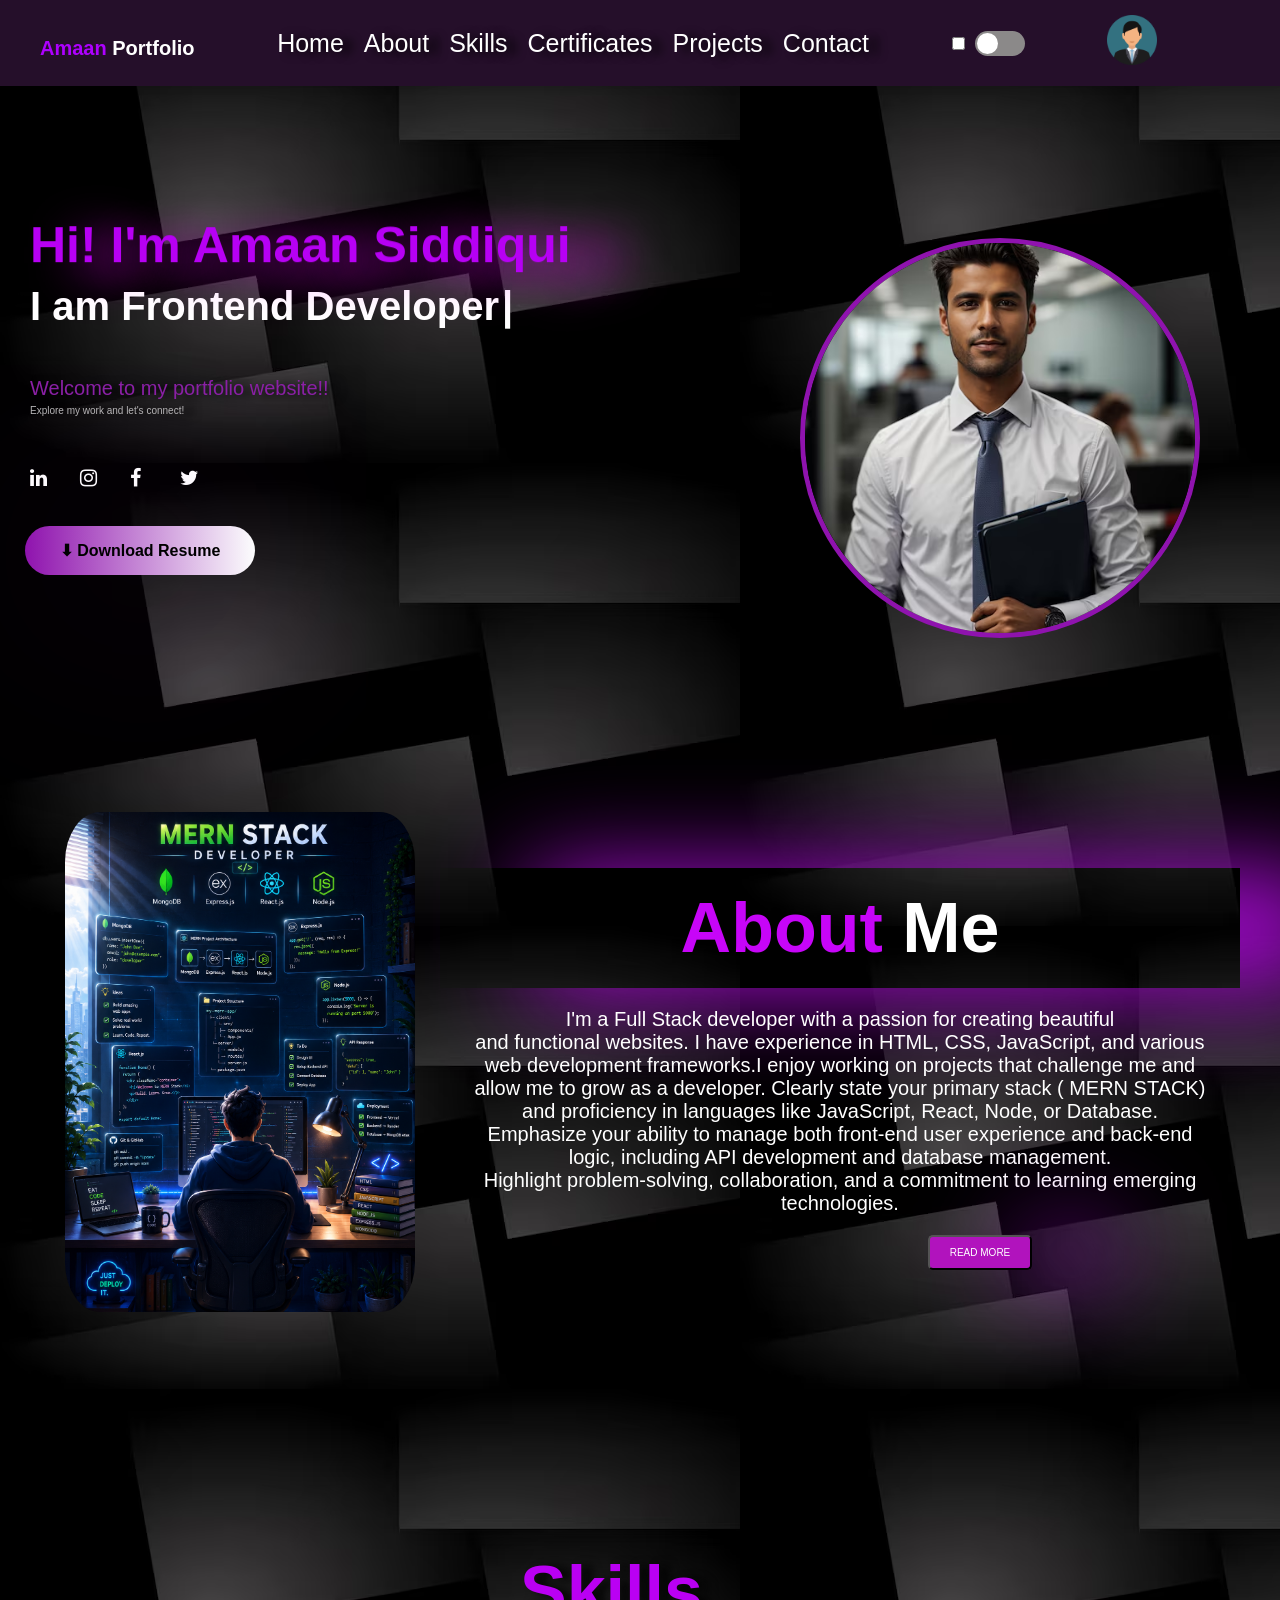
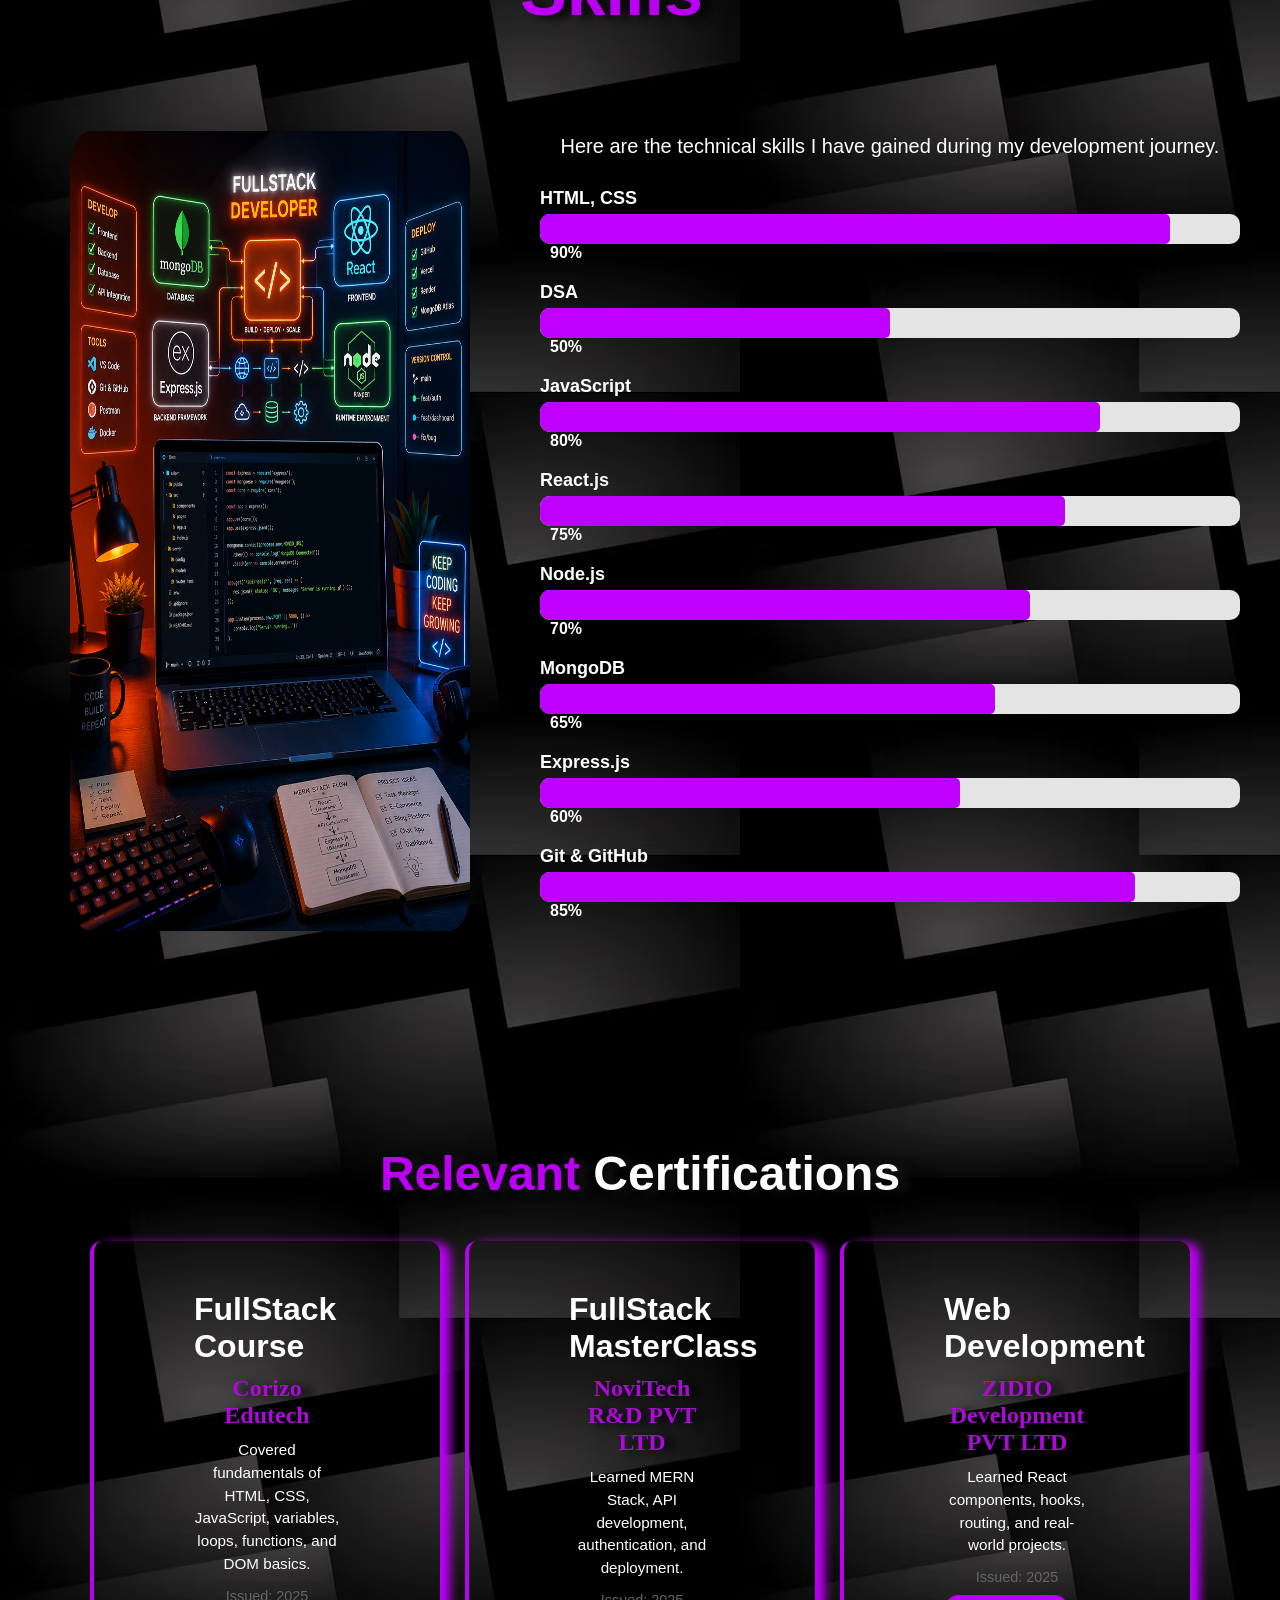
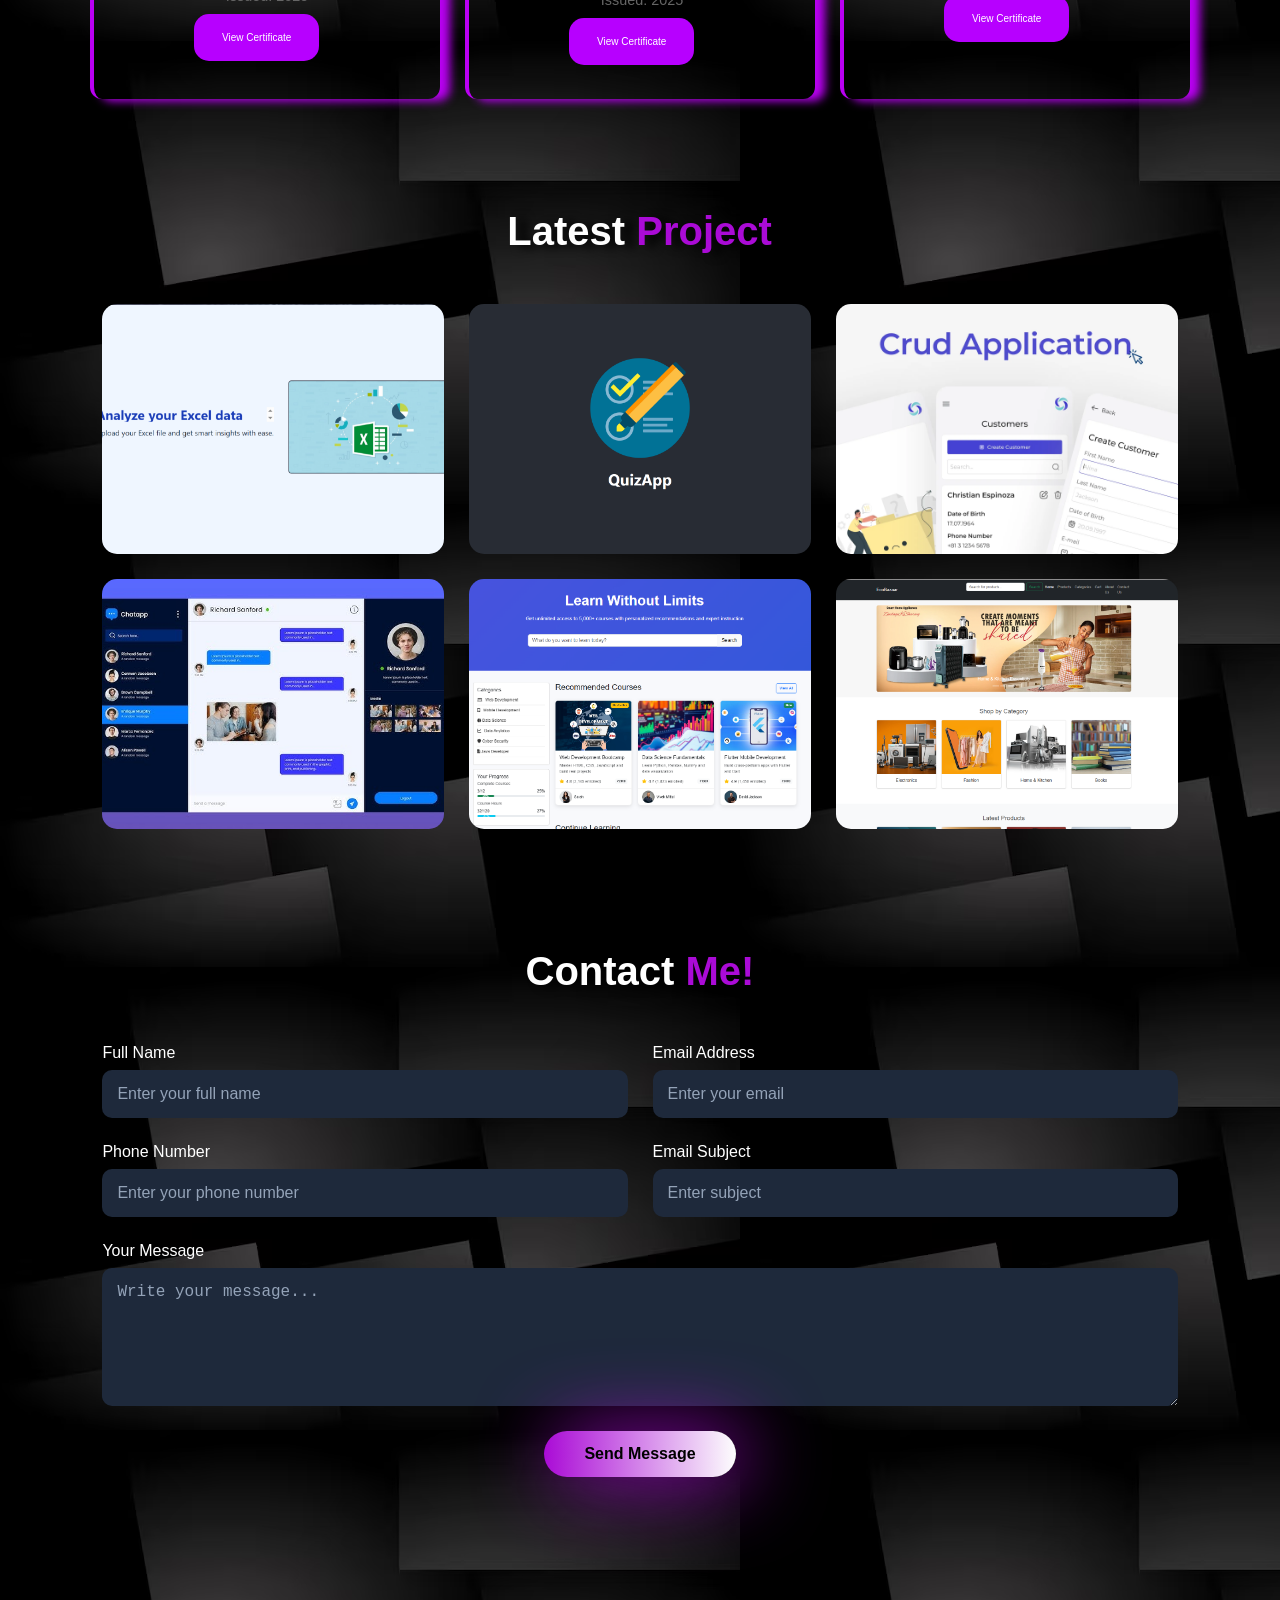
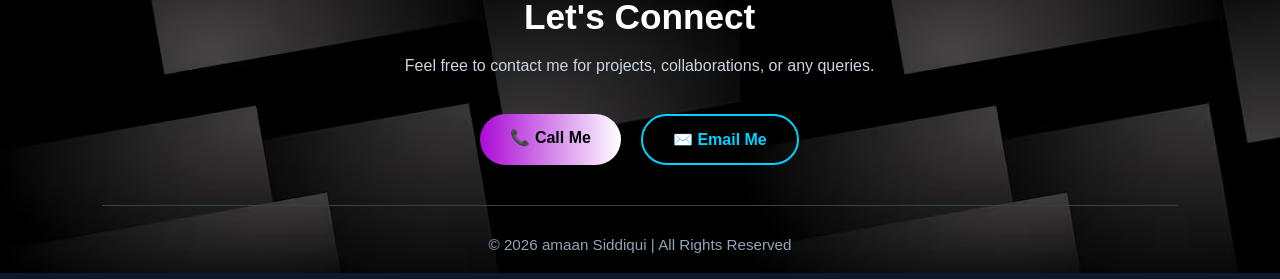
==== commit 92a8cce8: "Repalce SDE.Resume file" ====
--- a/index.html
+++ b/index.html
@@ -462,14 +462,7 @@
     </section>
 
     <section class="footer-bottom">
-          <nav class="nav">
-            <a href="#home">Home</a>
-            <a href="#about">About</a>
-            <a href="#skills">Skills</a>
-            <a href="#cert">Certificates</a>
-            <a href="#projects">Projects</a>
-            <a href="#contact">Contact</a>
-        </nav>
+        
         <p>
             © 2026 amaan Siddiqui | All Rights Reserved
         </p>
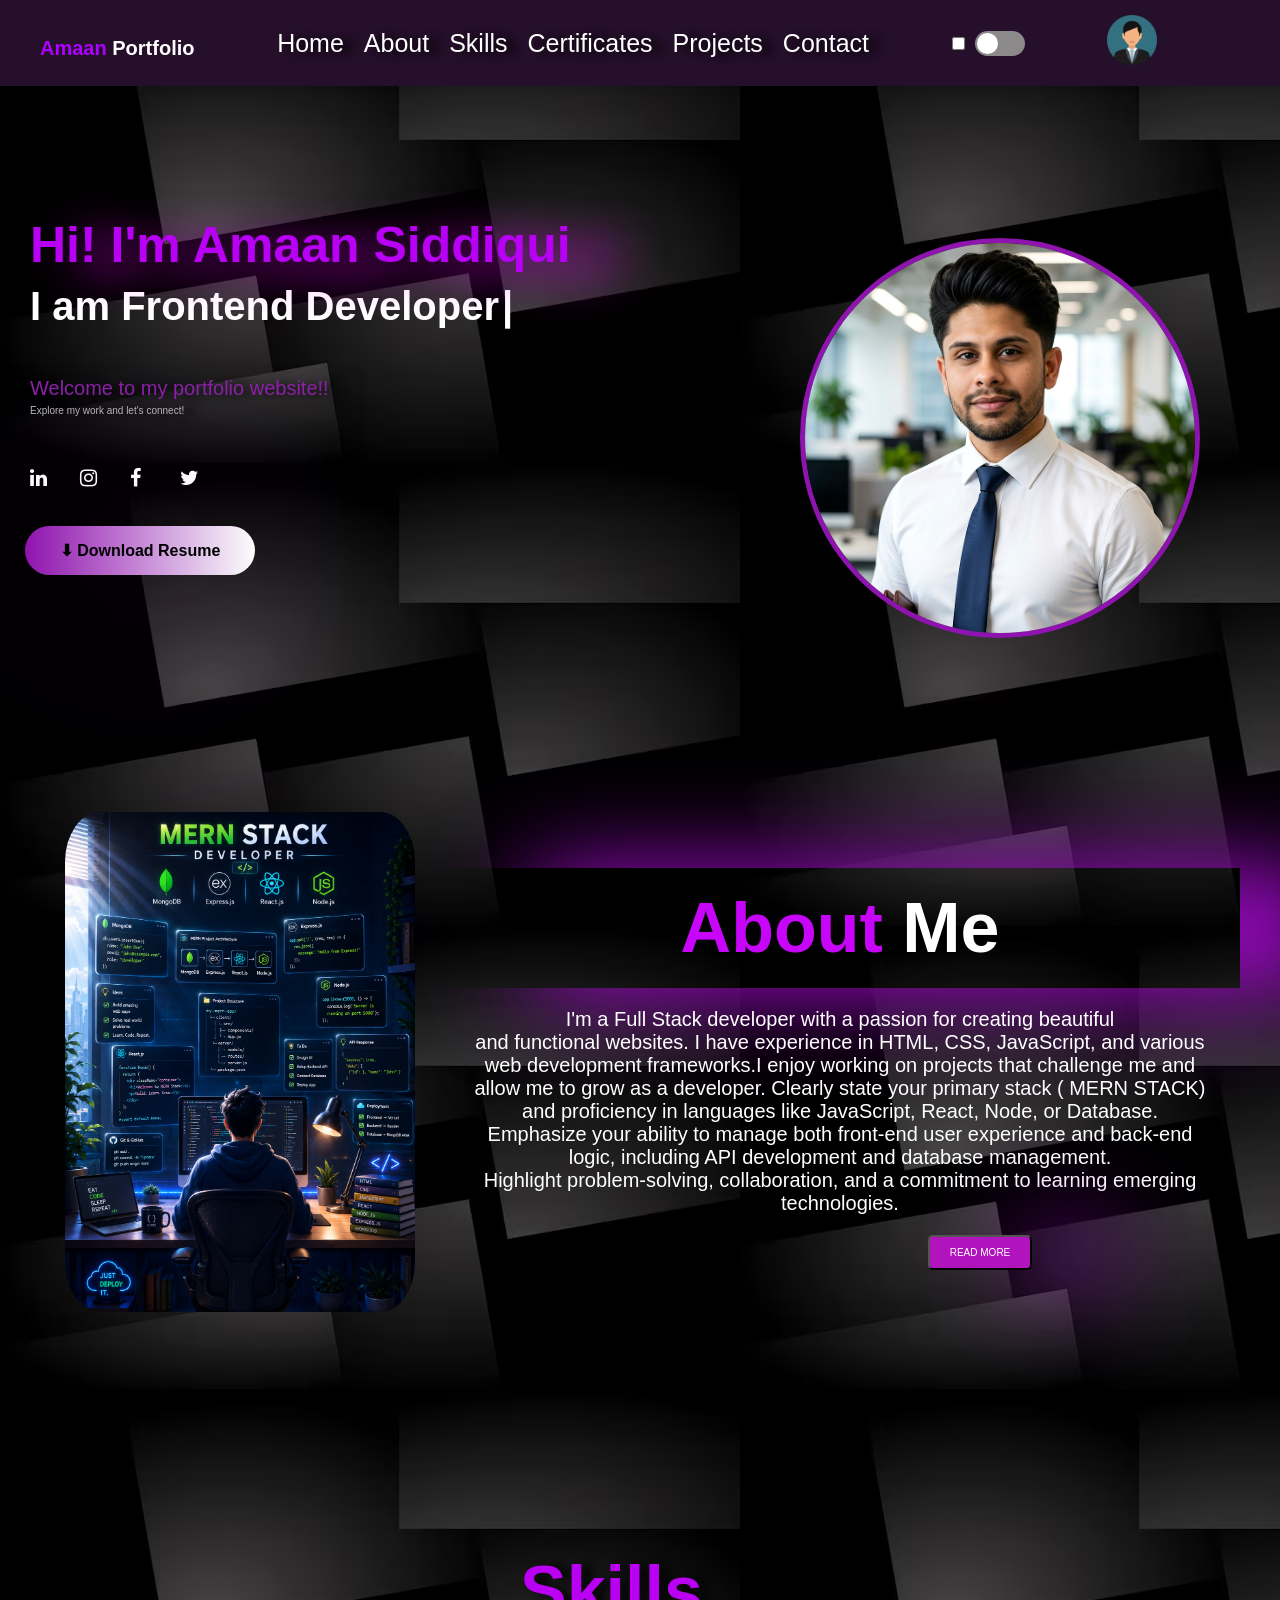
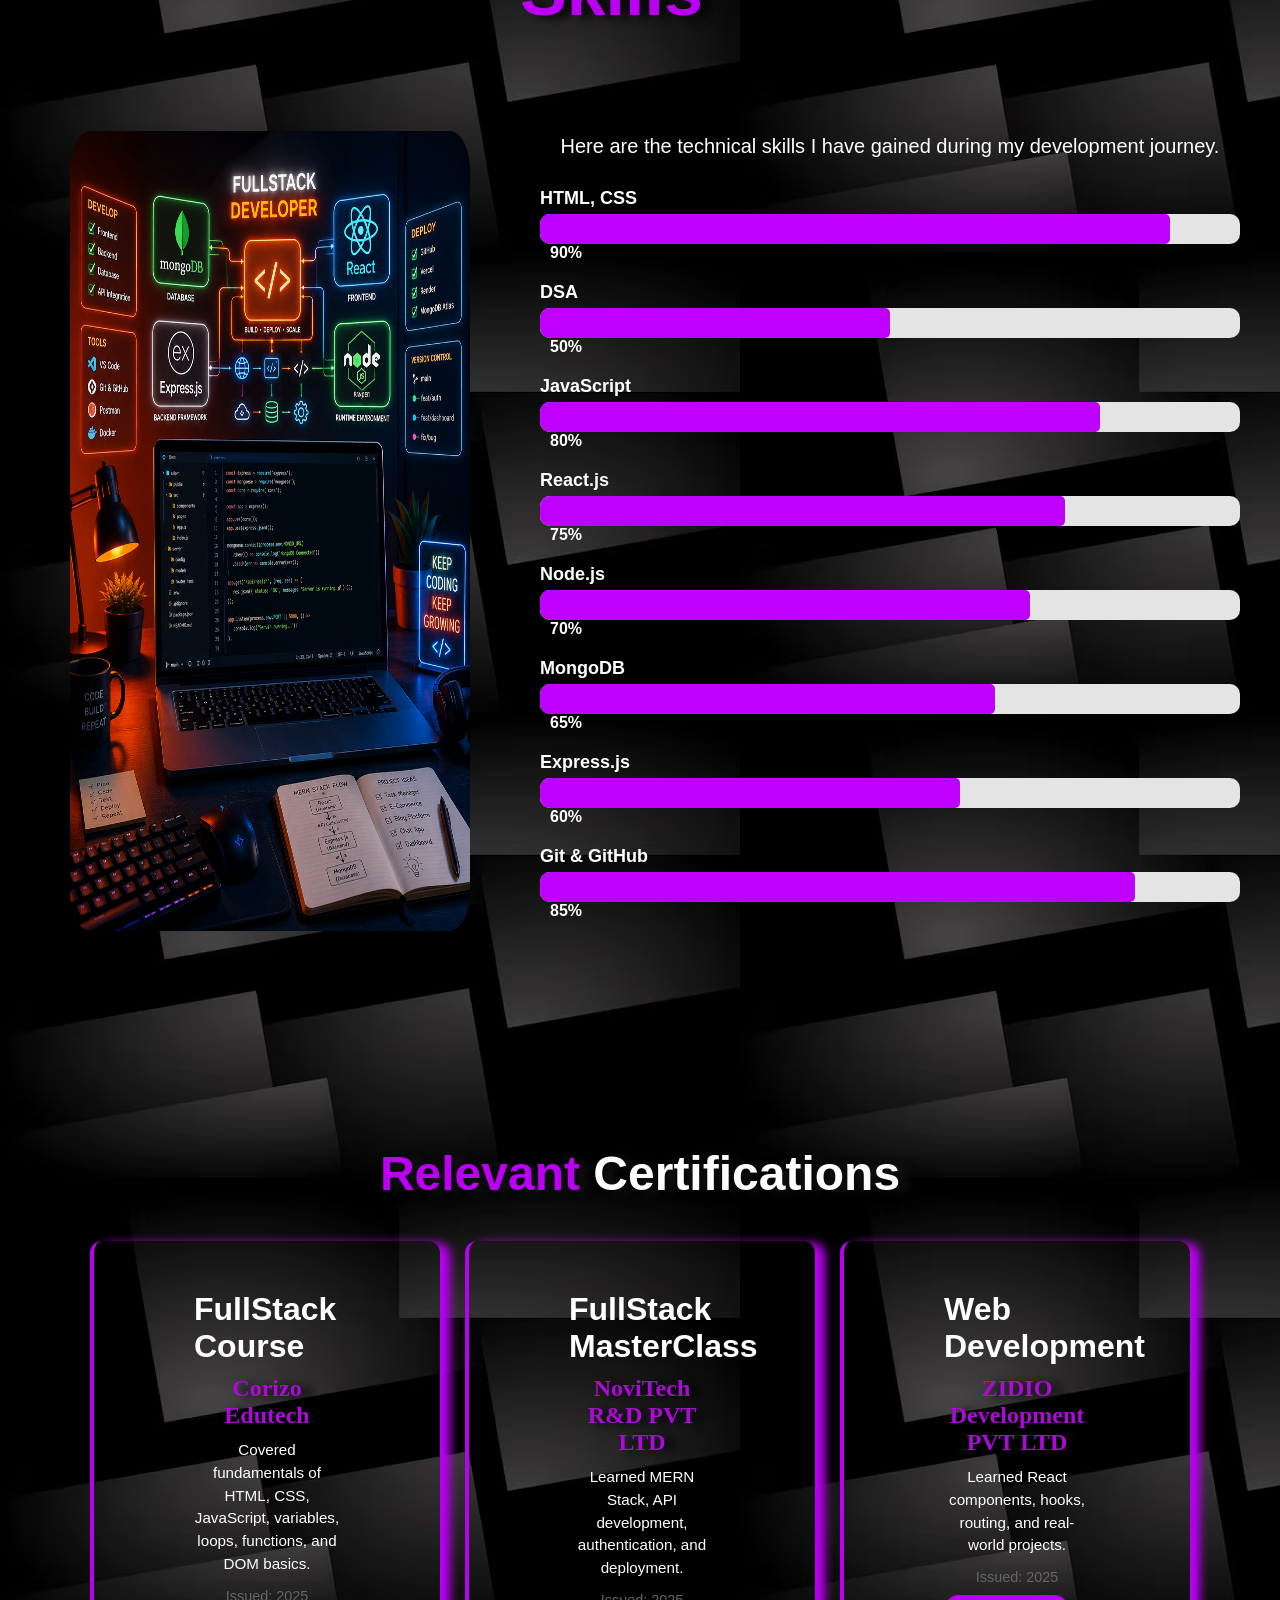
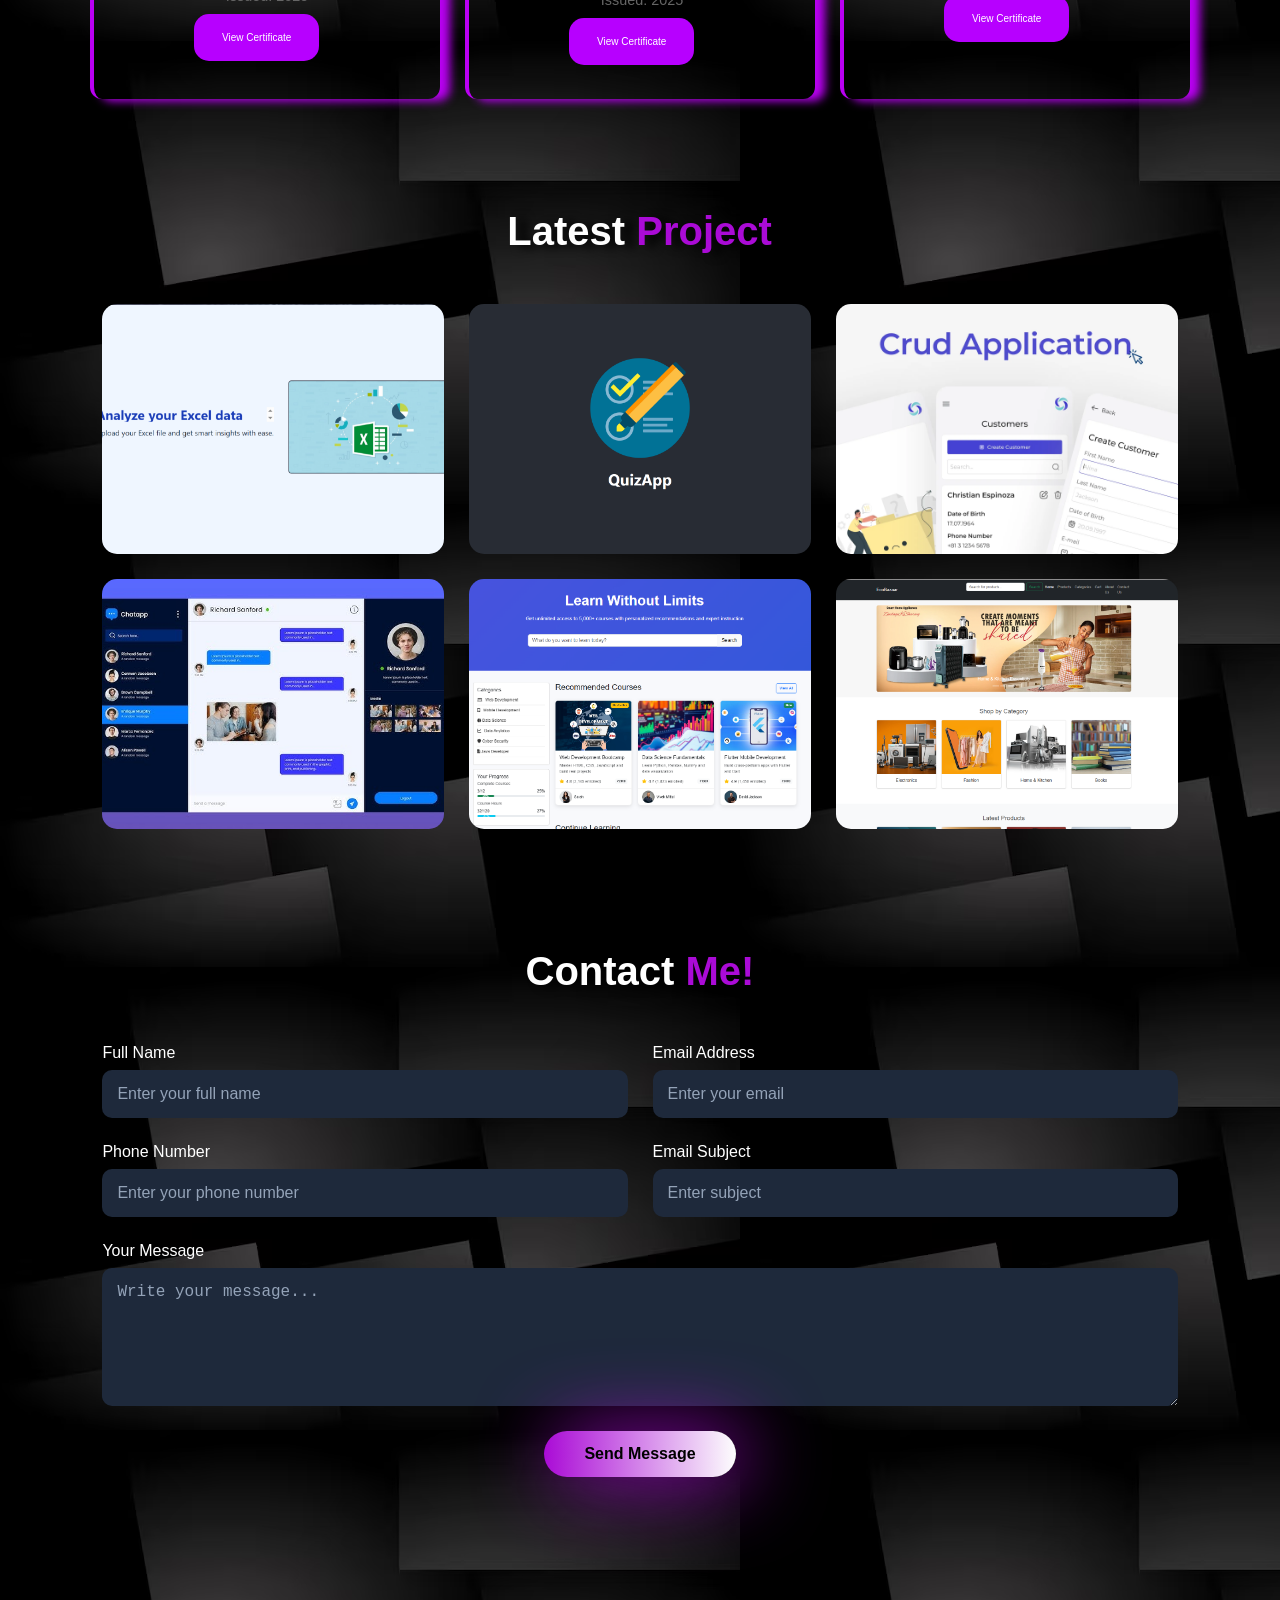
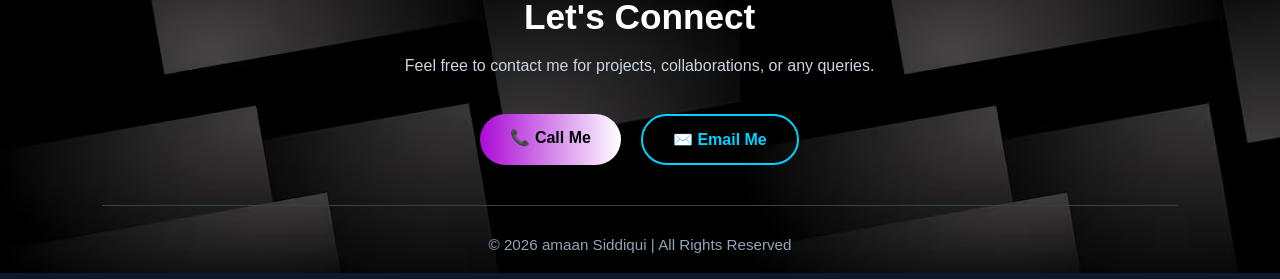
==== commit 5ac18a68: "Update Pfp" ====
--- a/index.html
+++ b/index.html
@@ -81,7 +81,7 @@
     <br>
     <p2 class="reveal-item">Explore my work and let's connect!</p2>
     <br>
-    <img src="./images/profile image.jpg" alt="Profile Image" class="profile-image reveal-item"/>
+    <img src="./images/profile image.png" alt="Profile Image" class="profile-image reveal-item"/>
 
      <ul class="social-icons">
       <a href="#" class="fa fa-linkedin"></a>        
--- a/style.css
+++ b/style.css
@@ -453,115 +453,7 @@
     background-color: #5c3963;
 }
 
-/* ------------Responsive (Mobile)---------- */
-@media (max-width: 768px){
-    /* Header */
-    .header{
-        padding: 12px 16px;
-        gap: 12px;
-    }
-
-    .nav{
-        flex-wrap: wrap;
-        gap: 12px;
-    }
-
-    .nav a{
-        font-size: 16px;
-        text-shadow: none;
-    }
-
-    .theme-switch{
-        margin-left: auto;
-    }
-
-    .logo img{
-        width: 42px;
-        height: 42px;
-    }
-
-    /* Home hero */
-    .home h1,
-    .home p,
-    .home p1,
-    .home p2{
-        padding-left: 16px;
-        padding-right: 16px;
-        text-align: center;
-    }
-
-    .home img{
-        margin-left: 0;
-        margin-top: 20px;
-        width: min(320px, 80vw);
-        height: min(320px, 80vw);
-    }
-
-    .social-icons{
-        margin-top: 20px;
-        justify-content: center;
-        flex-wrap: wrap;
-        gap: 24px;
-        padding: 0 16px 20px;
-    }
-
-    .resume-btn{
-        margin-left: 0;
-        margin-top: 16px;
-        margin-bottom: 24px;
-    }
-
-    /* About */
-    .about img{
-        margin-left: 0;
-        margin-top: 0;
-        width: min(320px, 80vw);
-        height: auto;
-    }
-
-    .about h1{
-        margin-left: 0;
-        margin-top: 0;
-        font-size: 2.5rem;
-        box-shadow: none;
-        padding: 16px;
-    }
-
-    .about p{
-        margin-left: 0;
-        margin-top: 10px;
-        padding: 16px;
-        margin-bottom: 40px;
-        font-size: 1rem;
-    }
-
-    .read-btn{
-        margin-inline-start: 0;
-        margin: 20px auto 0;
-        display: inline-block;
-        font-size: 0.95rem;
-    }
-}
-
-@media (max-width: 480px){
-    .home h1{ font-size: 2rem; }
-
-    .home p{ font-size: 1.2rem; }
-    .home p1{ font-size: 1rem; }
-    .home p2{ font-size: 0.9rem; }
-
-    .resume-btn{
-        width: 100%;
-        max-width: 260px;
-        padding: 14px 20px;
-        font-size: 0.95rem;
-    }
-
-    .nav a{ font-size: 14px; }
-
-    .about h1{ font-size: 2rem; }
-    .about p{ font-size: 0.95rem; }
-}
+
 
 /* ------------------Skills Section--------------- */
 
@@ -663,6 +555,155 @@
         to { transform: translateY(0); opacity: 1; }
     }
 
+/* ------------Responsive (Mobile)---------- */
+@media (max-width: 768px){
+    /* Header */
+    .header{
+        padding: 12px 16px;
+        gap: 12px;
+    }
+
+    /* Skills */
+    .skills-section{
+        margin-left: 0;
+        padding-left: 16px;
+        padding-right: 16px;
+    }
+
+    .skills-image{
+        display: none;
+    }
+
+    /* Ensure skill cards never overflow */
+    .skills-container{
+        width: 100%;
+        max-width: 100%;
+        padding: 0 8px;
+    }
+
+
+    .skills-image{
+        width: 100%;
+        max-width: auto;
+        height: auto;
+        margin: 0 auto;
+    }
+
+    .skills-section h2{
+        margin: 0;
+        margin-bottom: 20px;
+        margin-right: 0;
+        font-size: 2.2rem;
+    }
+
+    .skills-intro p{
+        max-width: 100%;
+        font-size: 1rem;
+    }
+
+
+    .nav{
+        flex-wrap: wrap;
+        gap: 12px;
+    }
+
+    .nav a{
+        font-size: 16px;
+        text-shadow: none;
+    }
+
+    .theme-switch{
+        margin-left: auto;
+    }
+
+    .logo img{
+        width: 42px;
+        height: 42px;
+    }
+
+    /* Home hero */
+    .home h1,
+    .home p,
+    .home p1,
+    .home p2{
+        padding-left: 16px;
+        padding-right: 16px;
+        text-align: center;
+    }
+
+    .home img{
+        margin-left: 0;
+        margin-top: 20px;
+        width: min(320px, 80vw);
+        height: min(320px, 80vw);
+    }
+
+    .social-icons{
+        margin-top: 20px;
+        justify-content: center;
+        flex-wrap: wrap;
+        gap: 24px;
+        padding: 0 16px 20px;
+    }
+
+    .resume-btn{
+        margin-left: 0;
+        margin-top: 16px;
+        margin-bottom: 24px;
+    }
+
+    /* About */
+    .about img{
+        margin-left: 0;
+        margin-top: 0;
+        width: min(320px, 80vw);
+        height: auto;
+    }
+
+    .about h1{
+        margin-left: 0;
+        margin-top: 0;
+        font-size: 2.5rem;
+        box-shadow: none;
+        padding: 16px;
+    }
+
+    .about p{
+        margin-left: 0;
+        margin-top: 10px;
+        padding: 16px;
+        margin-bottom: 40px;
+        font-size: 1rem;
+    }
+
+    .read-btn{
+        margin-inline-start: 0;
+        margin: 20px auto 0;
+        display: inline-block;
+        font-size: 0.95rem;
+    }
+}
+
+@media (max-width: 480px){
+    .home h1{ font-size: 2rem; }
+
+    .home p{ font-size: 1.2rem; }
+    .home p1{ font-size: 1rem; }
+    .home p2{ font-size: 0.9rem; }
+
+    .resume-btn{
+        width: 100%;
+        max-width: 260px;
+        padding: 14px 20px;
+        font-size: 0.95rem;
+    }
+
+    .nav a{ font-size: 14px; }
+
+    .about h1{ font-size: 2rem; }
+    .about p{ font-size: 0.95rem; }
+
+}
 
 
 /* -------------------Certificatiions Section---------------------*/
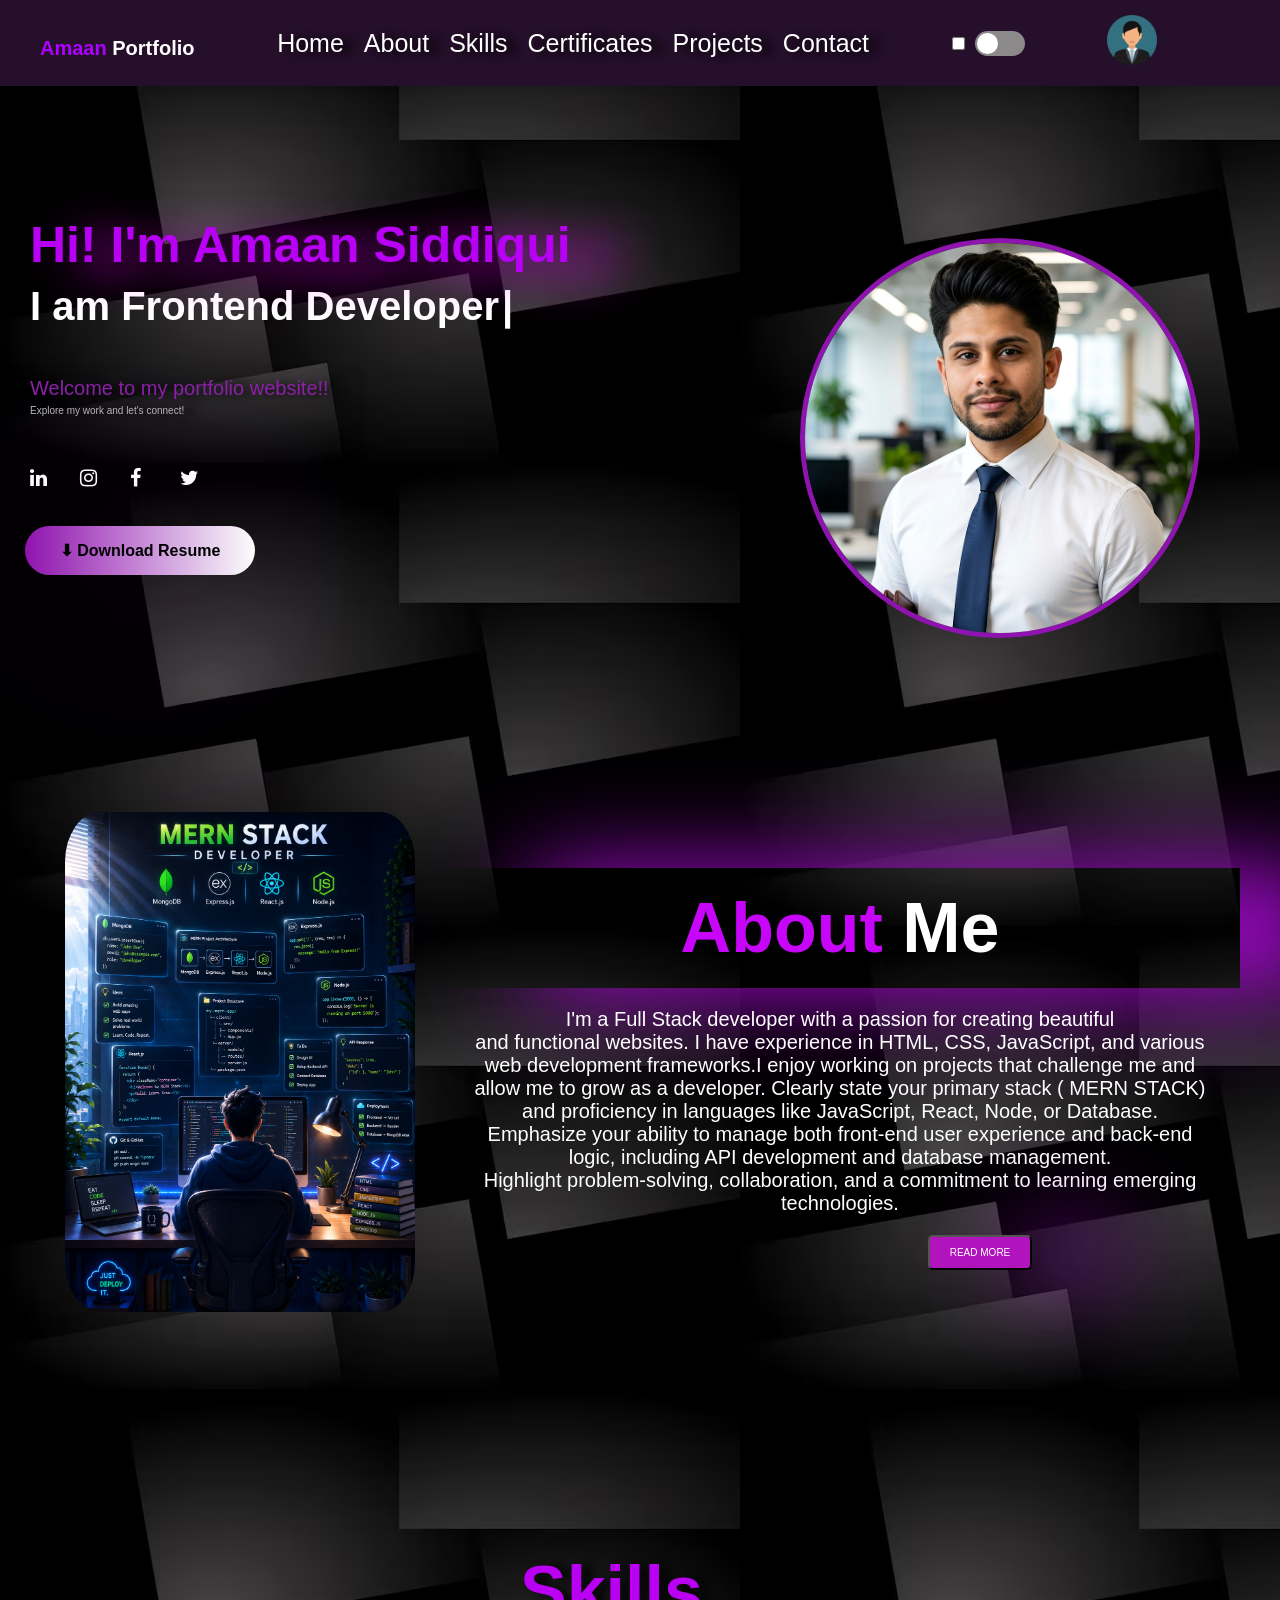
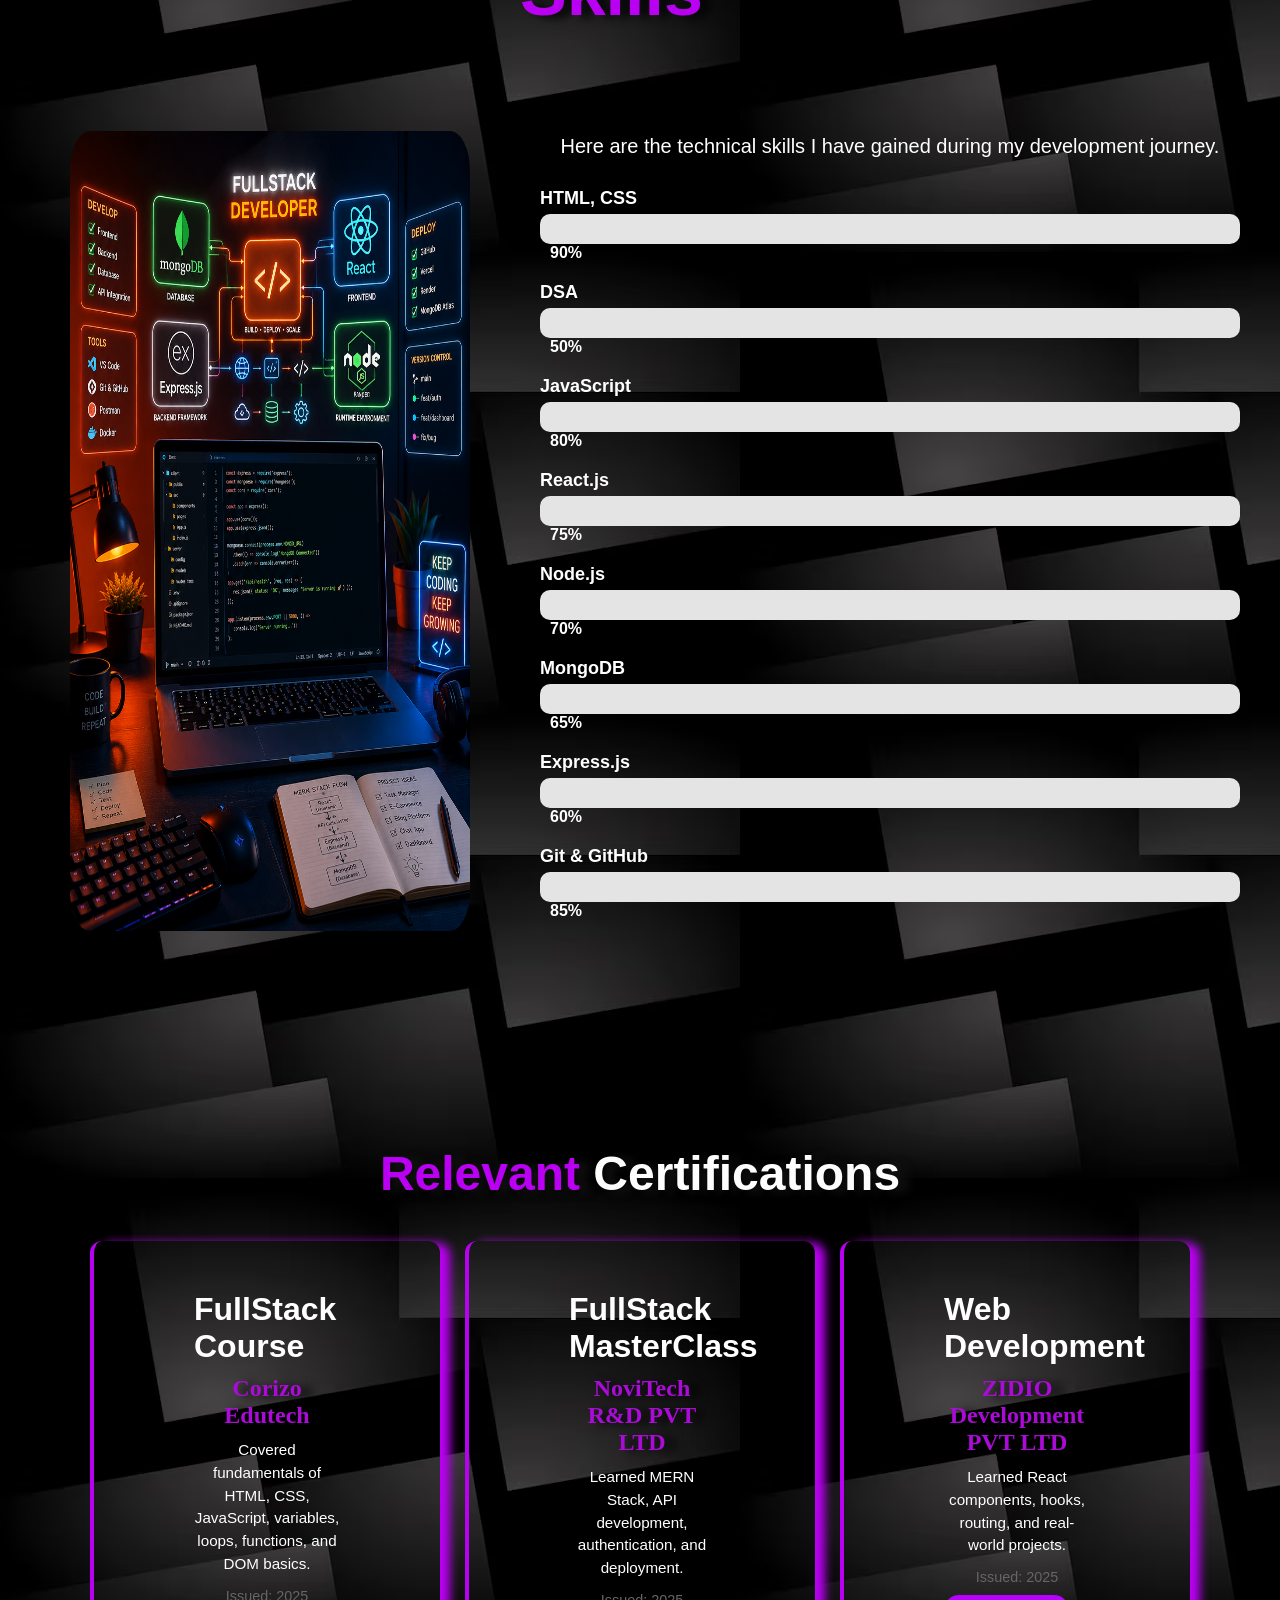
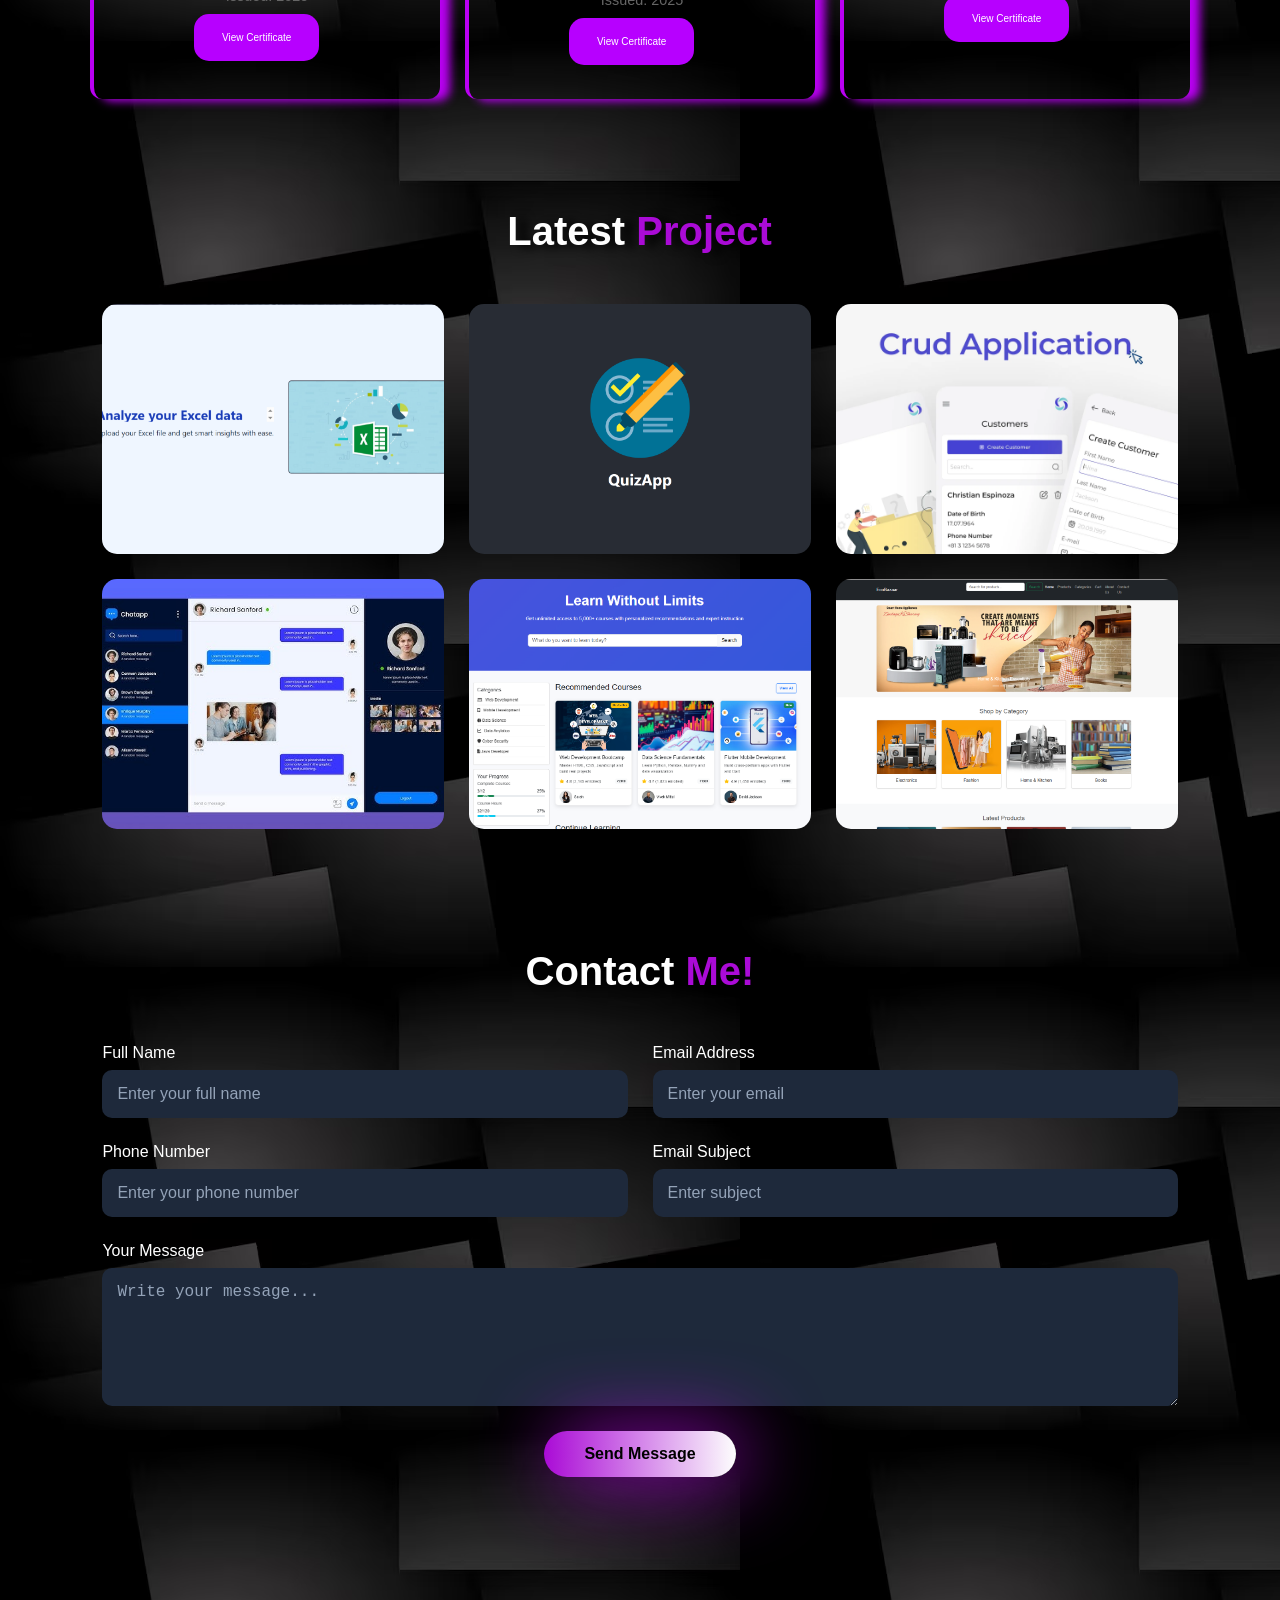
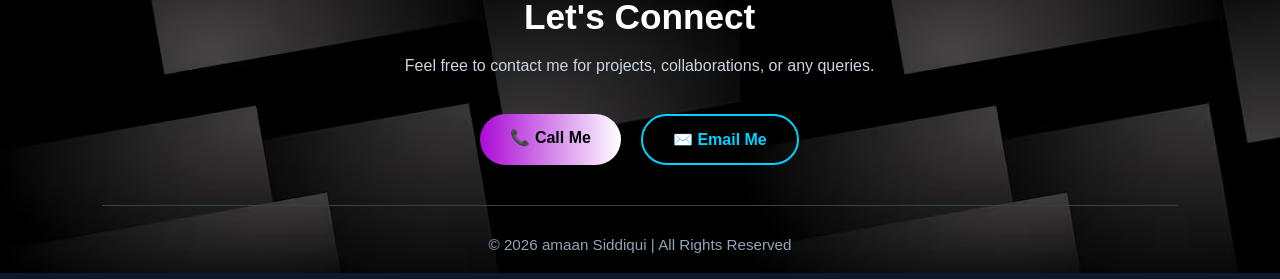
==== commit 05c79d2e: "update html hero section" ====
--- a/index.html
+++ b/index.html
@@ -43,7 +43,7 @@
     <p class="typing-text">
     I am <span id="typewriter"></span><span class="cursor">|</span> </p>
     <script>
- const words = ["Frontend Developer", "MERN Stack Developer", "Web Designer", "Freelancer"];
+ const words = ["Frontend Developer", "MERN Stack Developer", "FullStack Developer", "Freelancer"];
 
 let wordIndex = 0;
 let charIndex = 0;
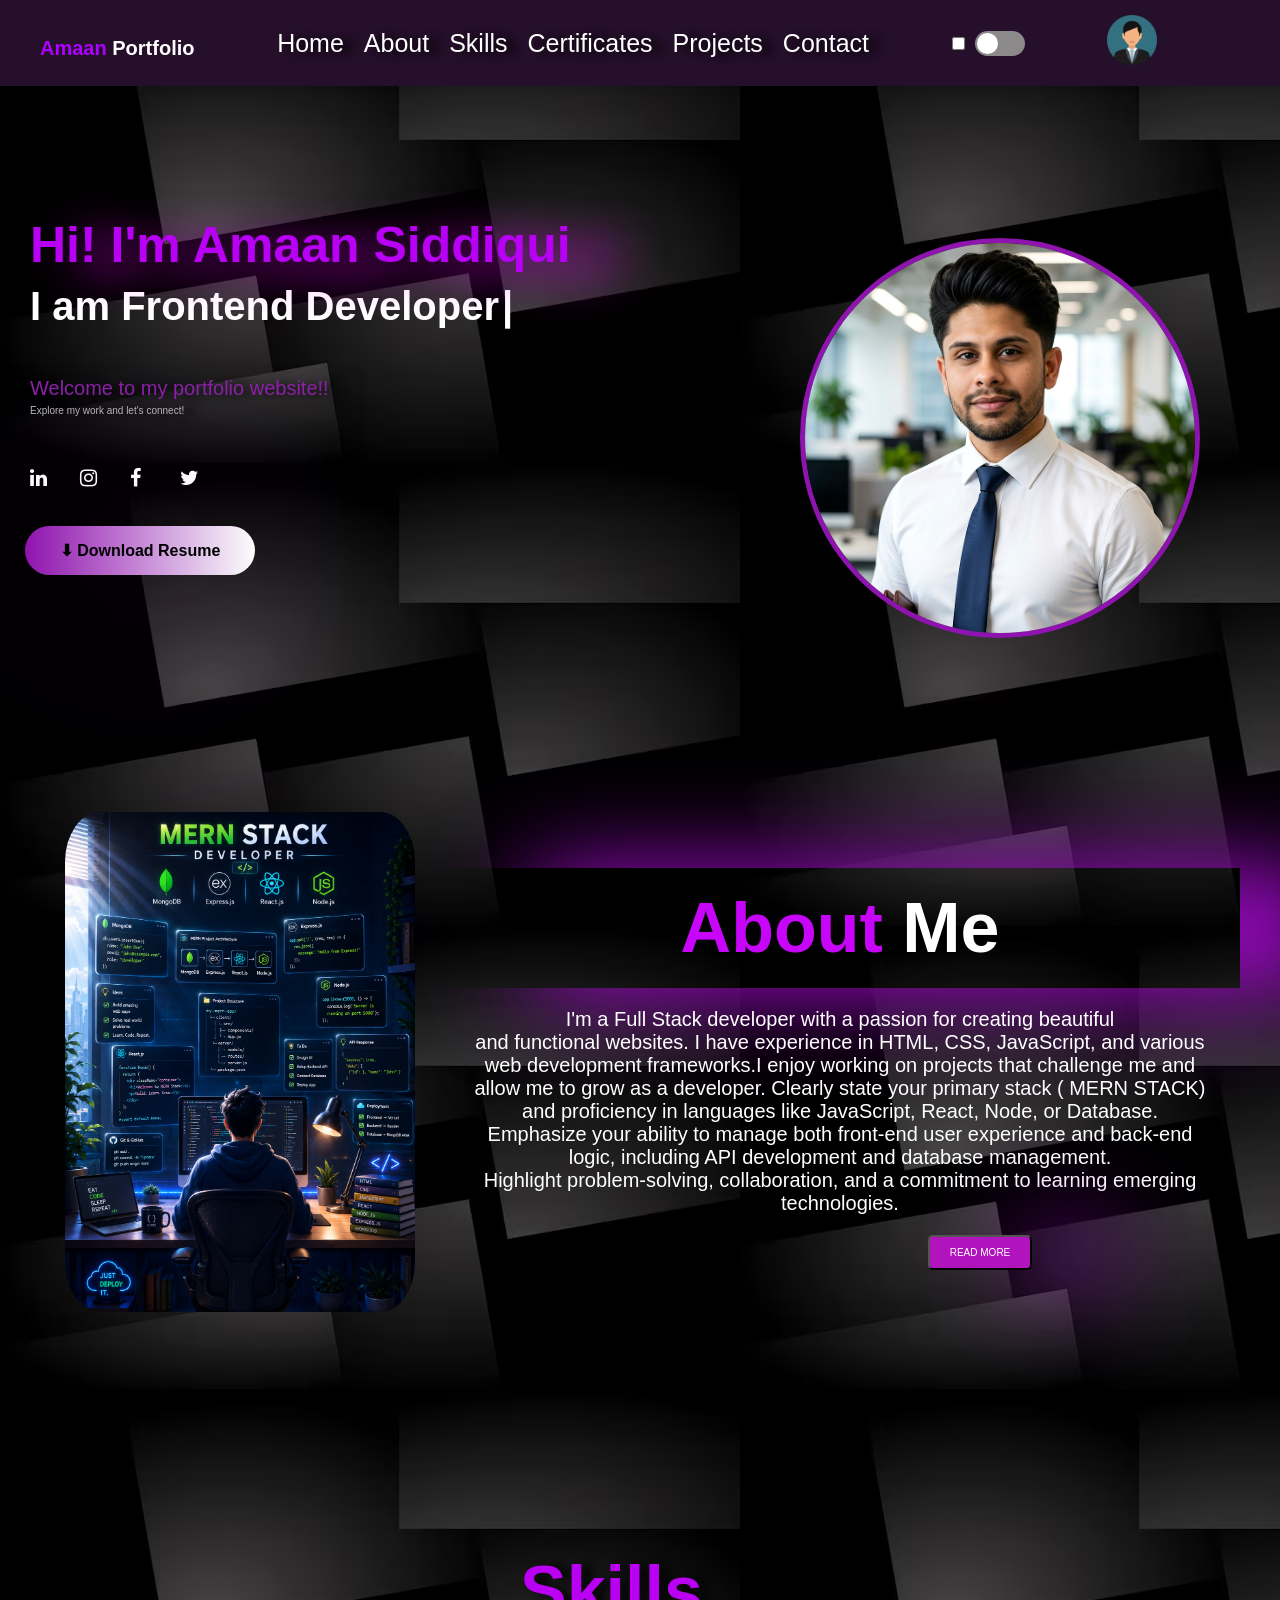
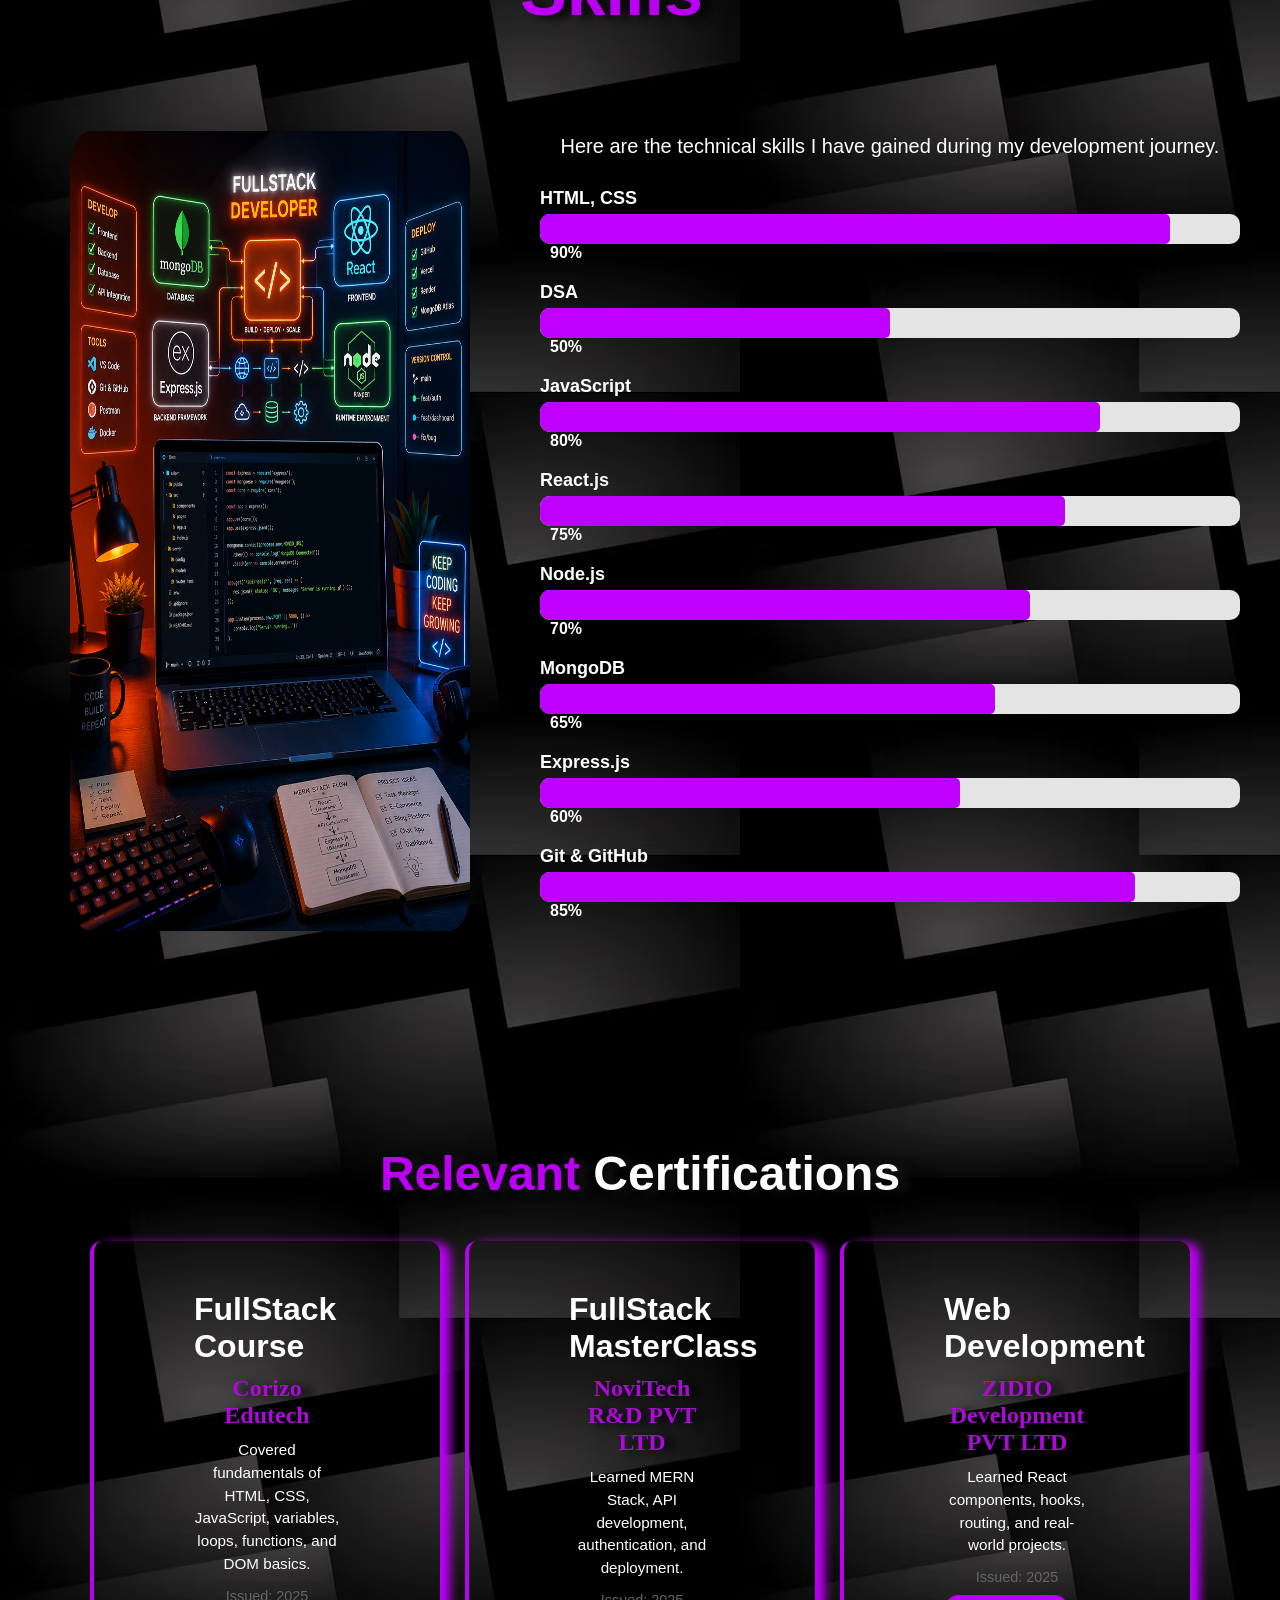
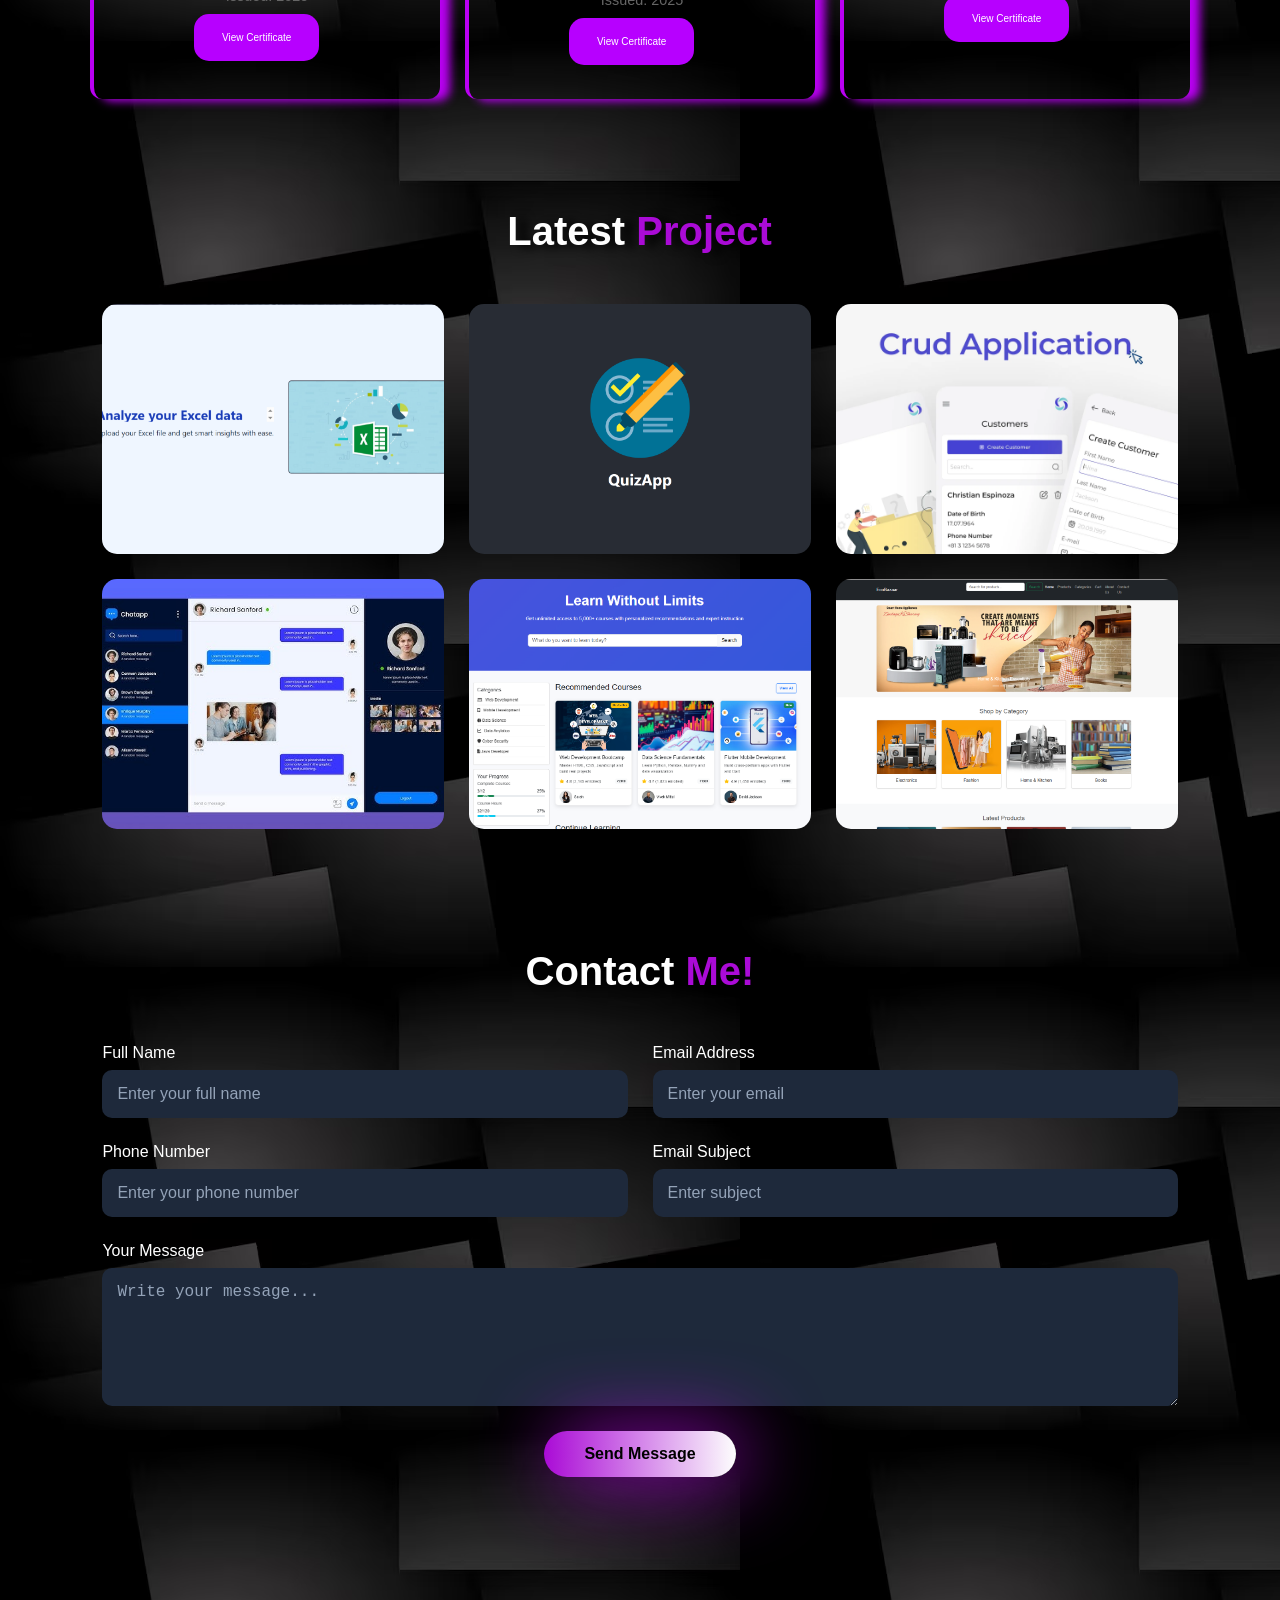
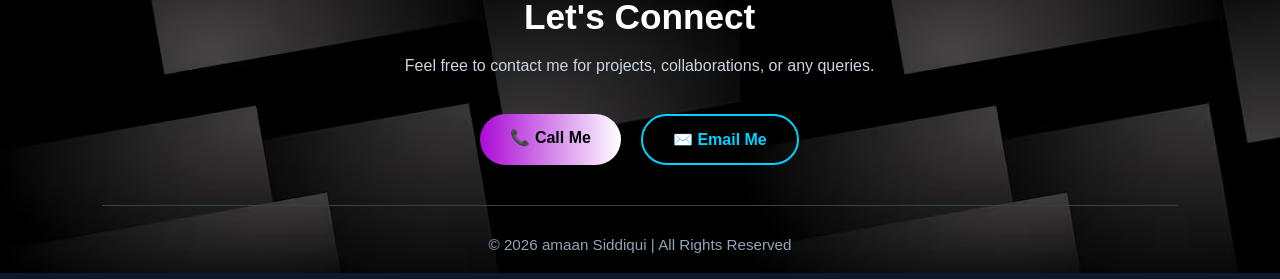
==== commit 3a821821: "modified index.html" ====
--- a/index.html
+++ b/index.html
@@ -92,7 +92,7 @@
 
 <section class="resume-section">
 
-    <a href="./images/SDE.Resume.pdf" download class="resume-btn">
+    <a href="./images/AmaanCV.pdf" download class="resume-btn">
         ⬇ Download Resume
     </a>
 
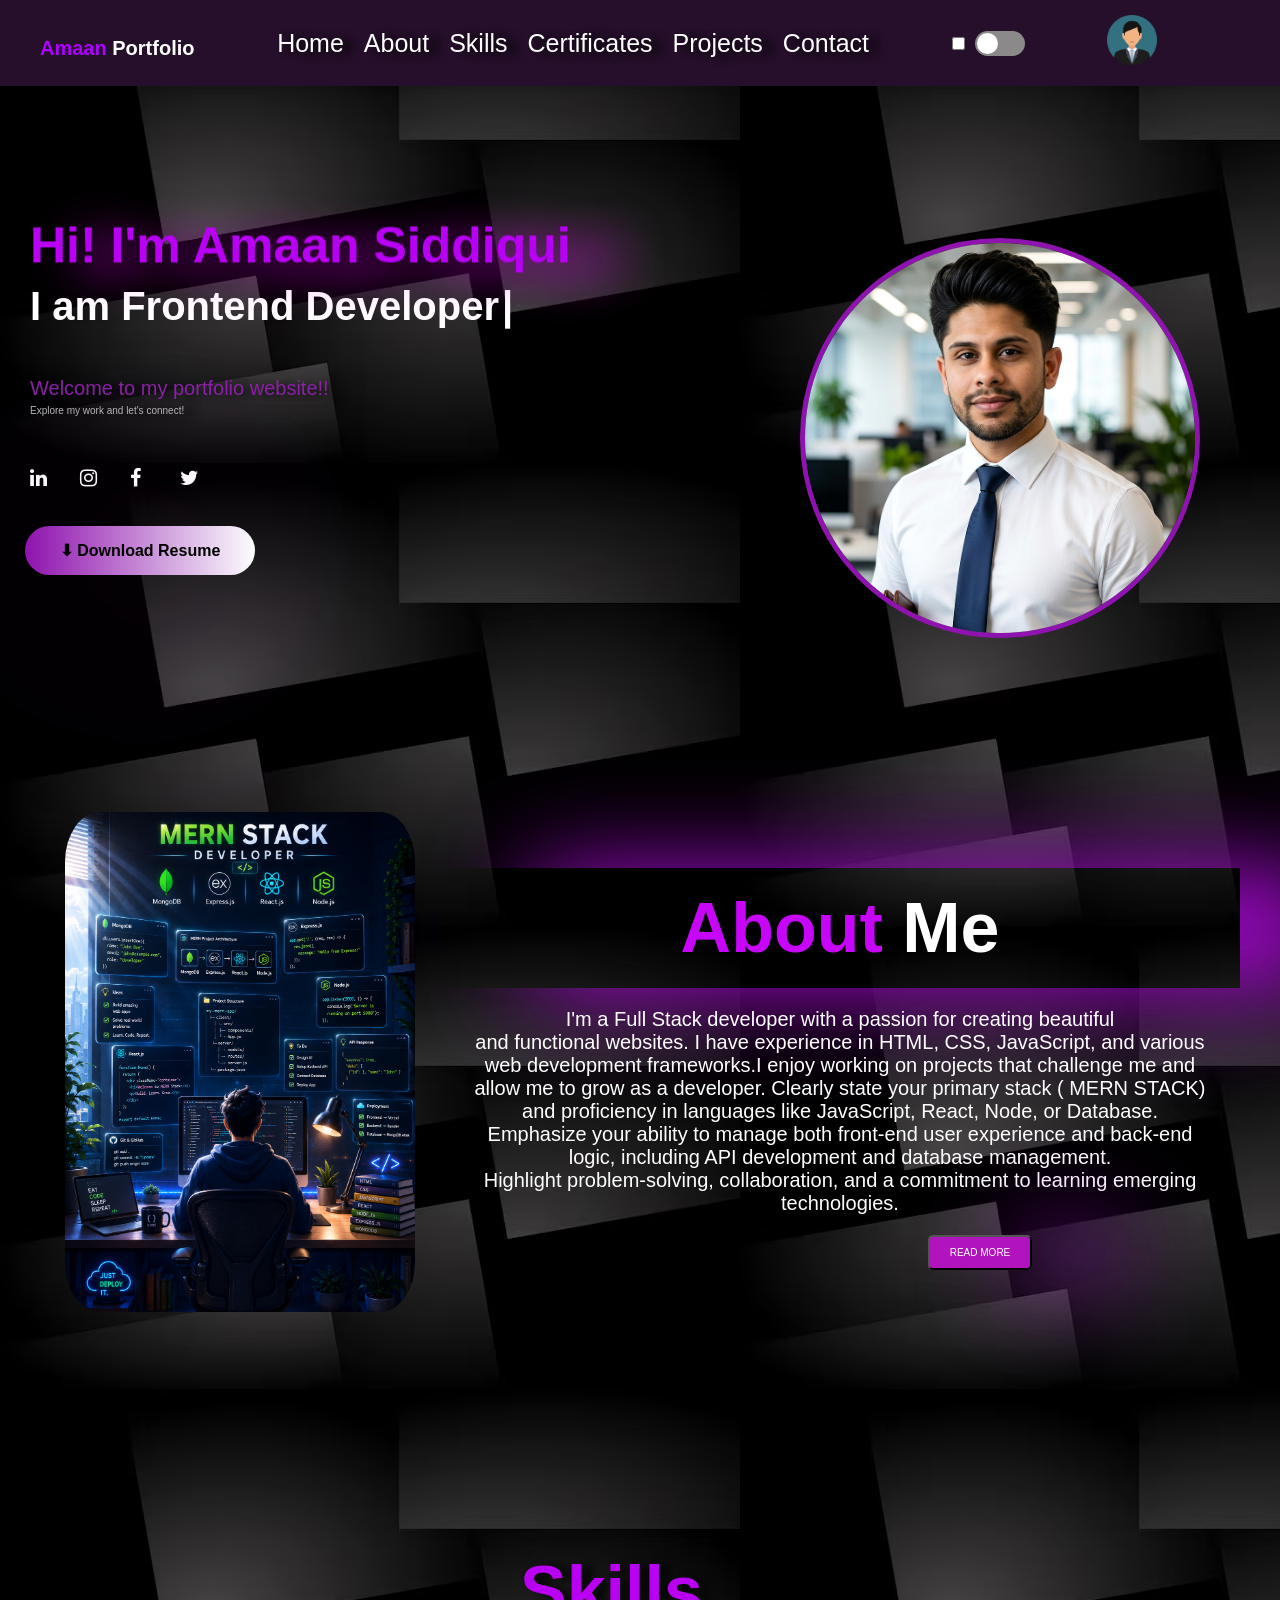
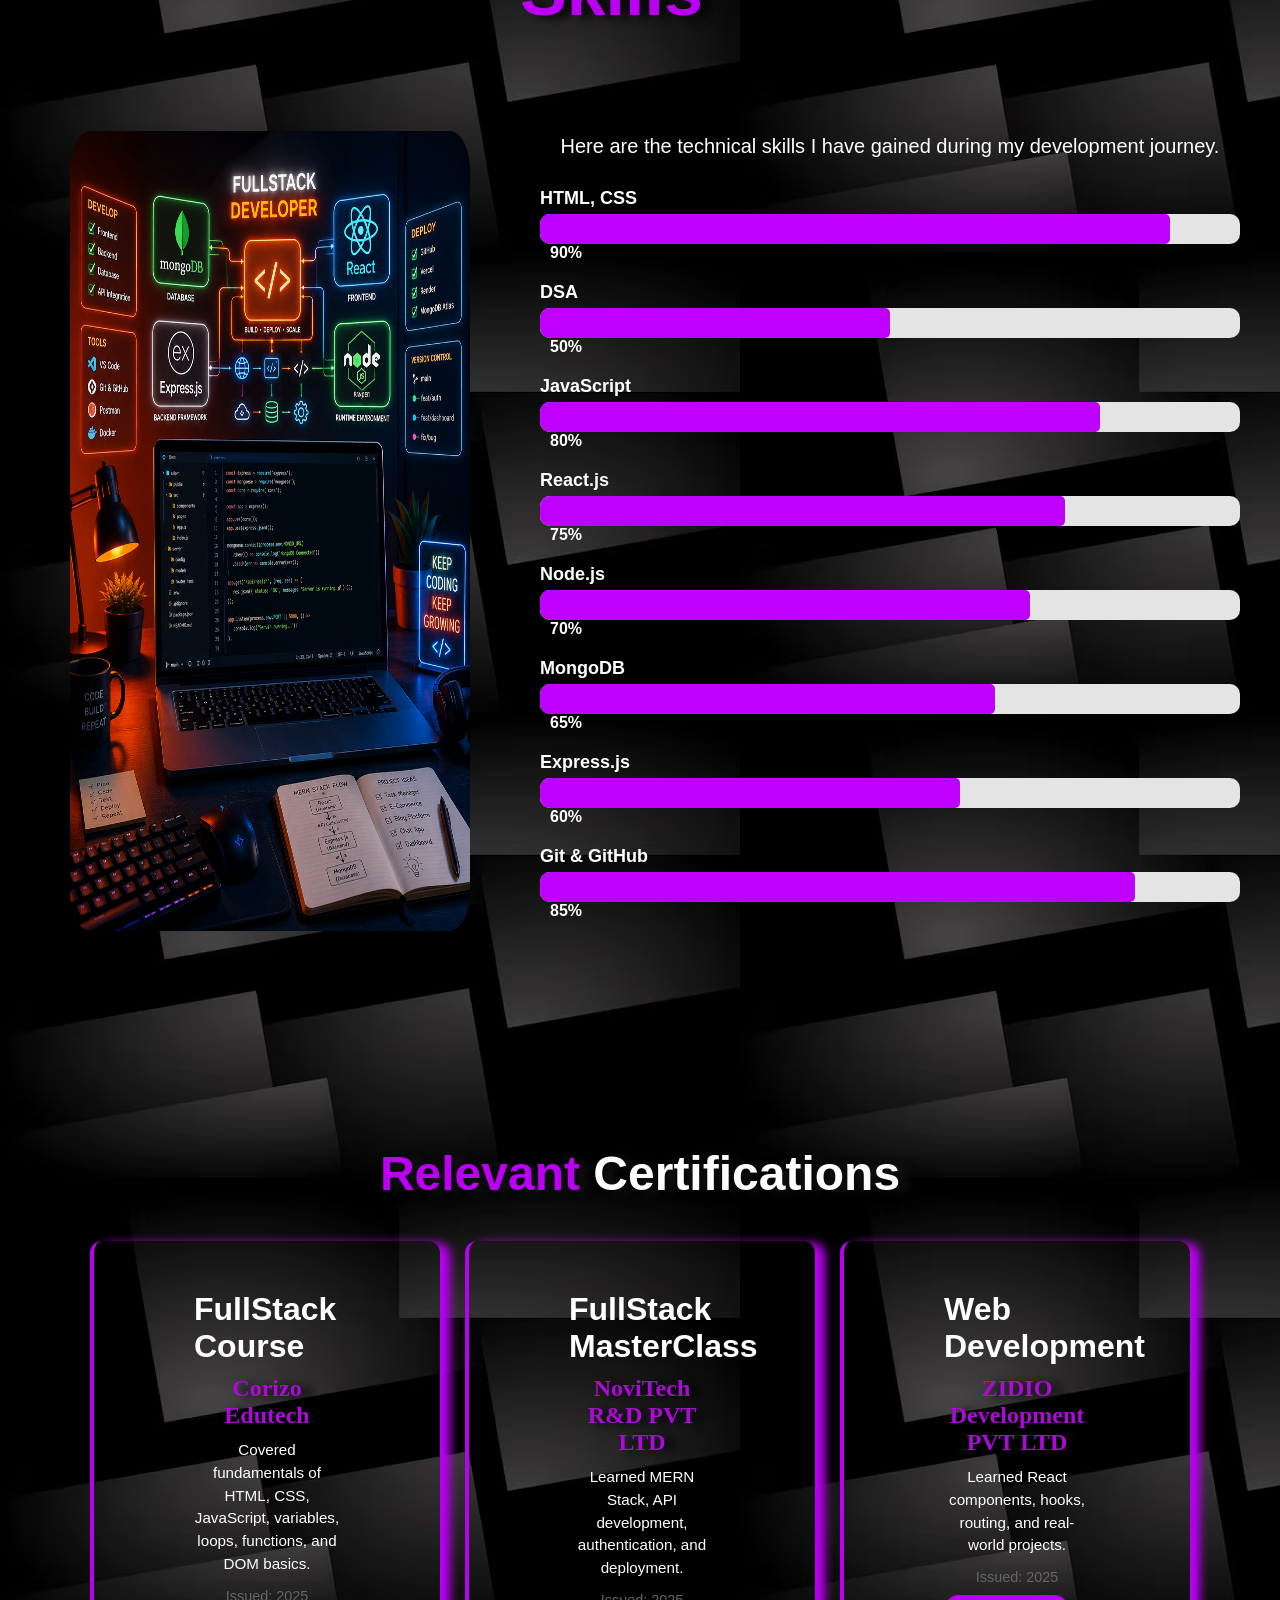
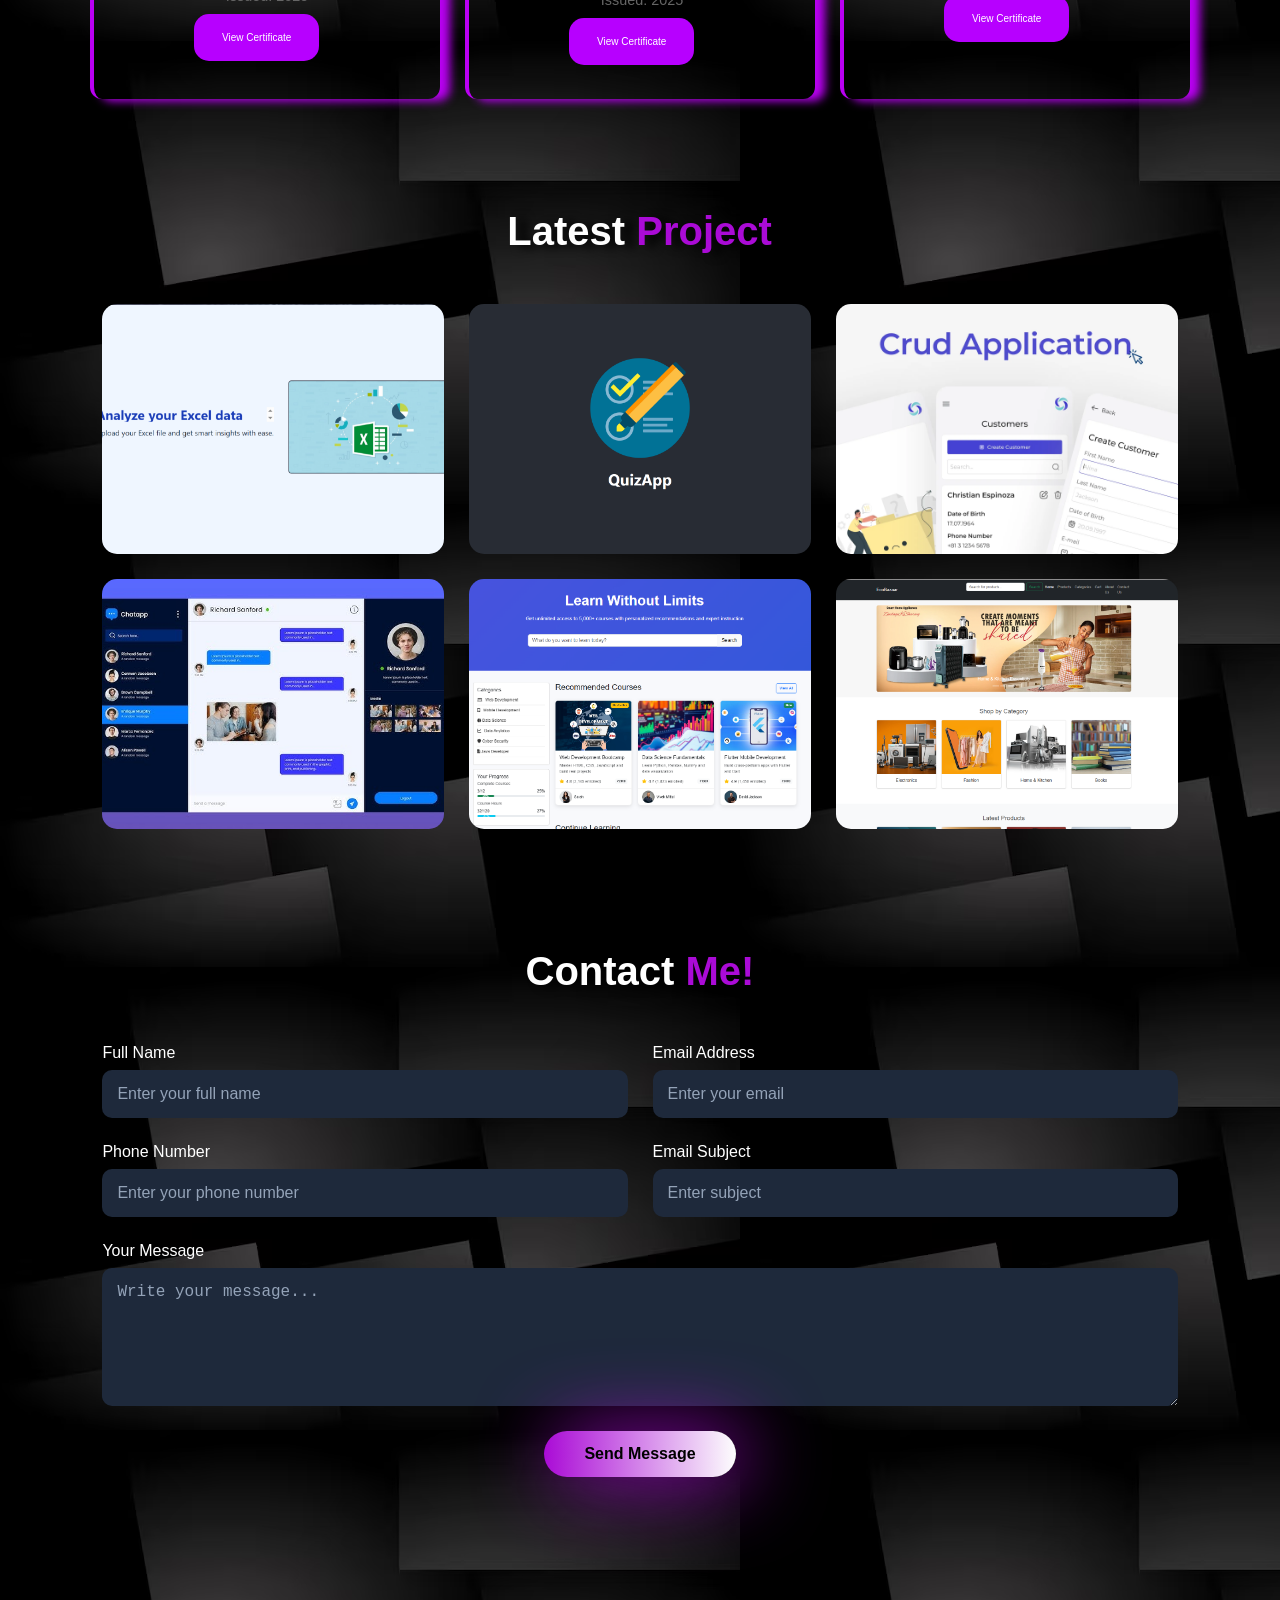
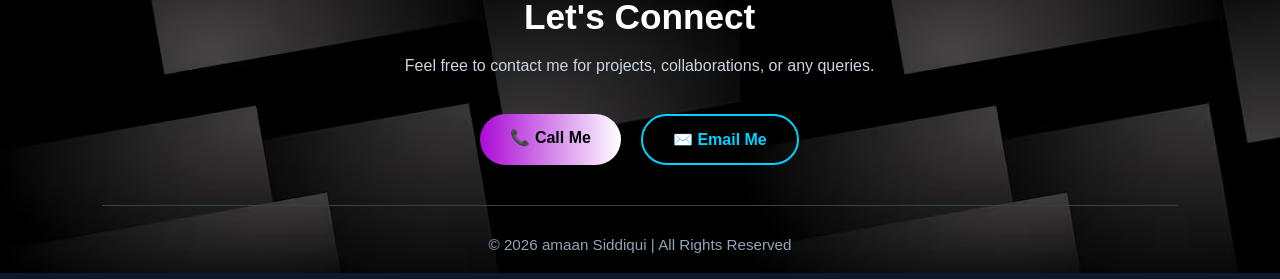
==== commit 8dad25a9: "modified html file" ====
--- a/index.html
+++ b/index.html
@@ -21,7 +21,7 @@
             <a href="#skills">Skills</a>
             <a href="#cert">Certificates</a>
             <a href="#projects">Projects</a>
-            <a href="#contact">Contact</a>
+            <a href="#contact">Contact</a> 
         </nav>
 
         <div class="theme-switch">
@@ -36,7 +36,7 @@
 
     </header>
                
-          <!-------------------Home Section---------------------------------->
+          <!-------------------Home Section--====---------------------------->
     
     <section class="home reveal" id="home">
     <h1 class="reveal-item">Hi! I'm Amaan Siddiqui</h1>
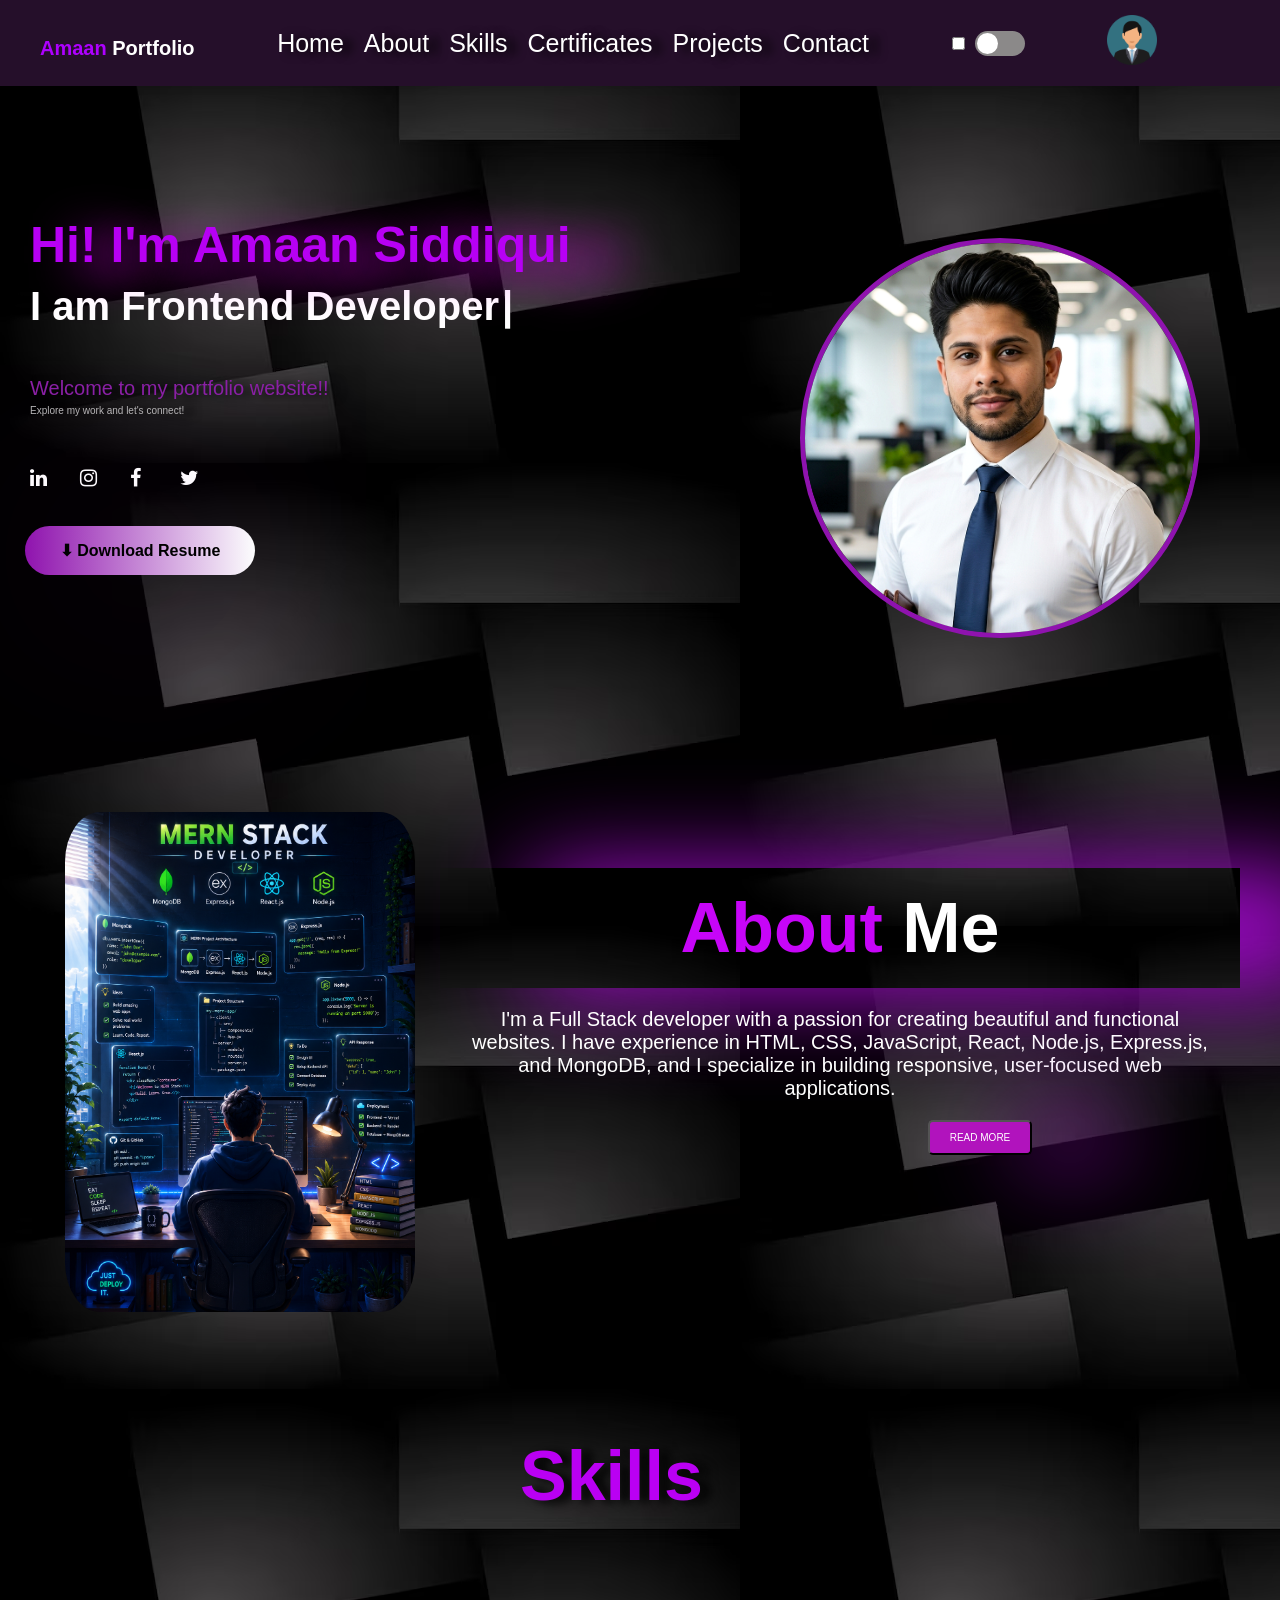
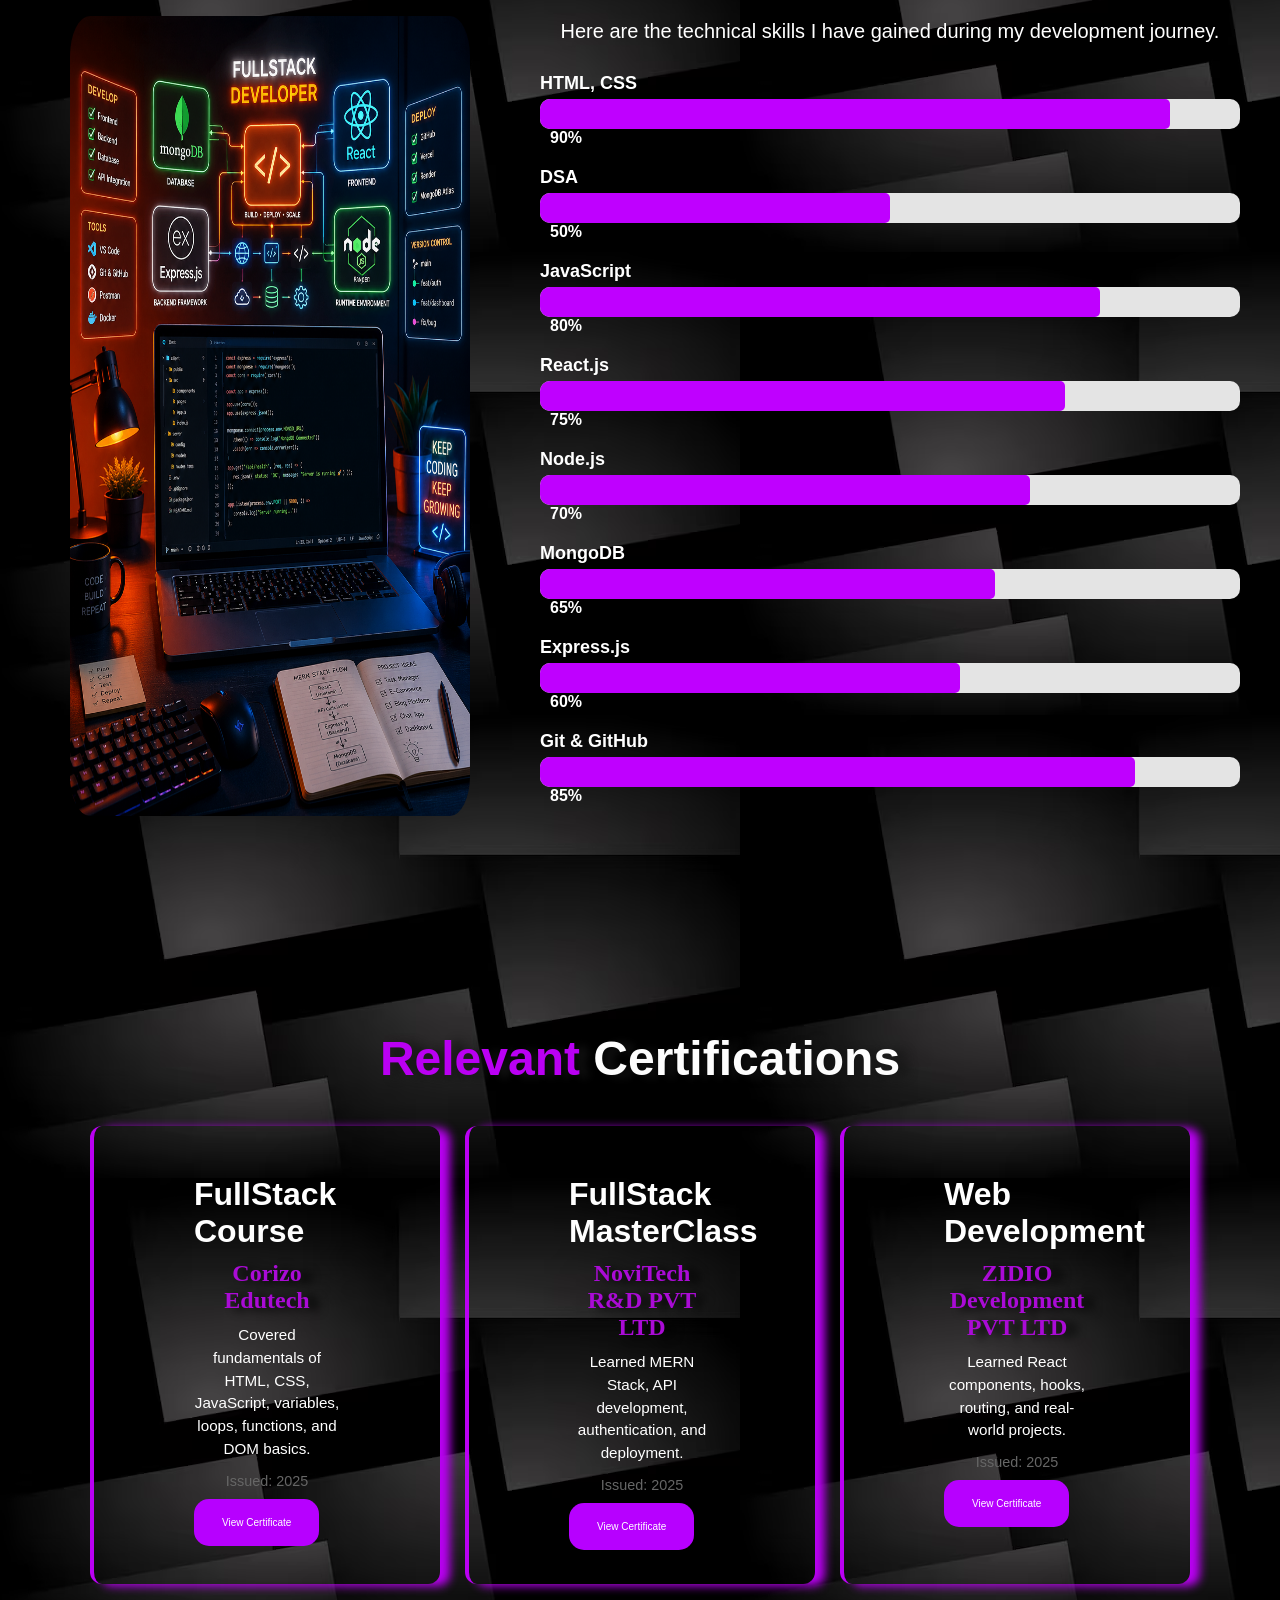
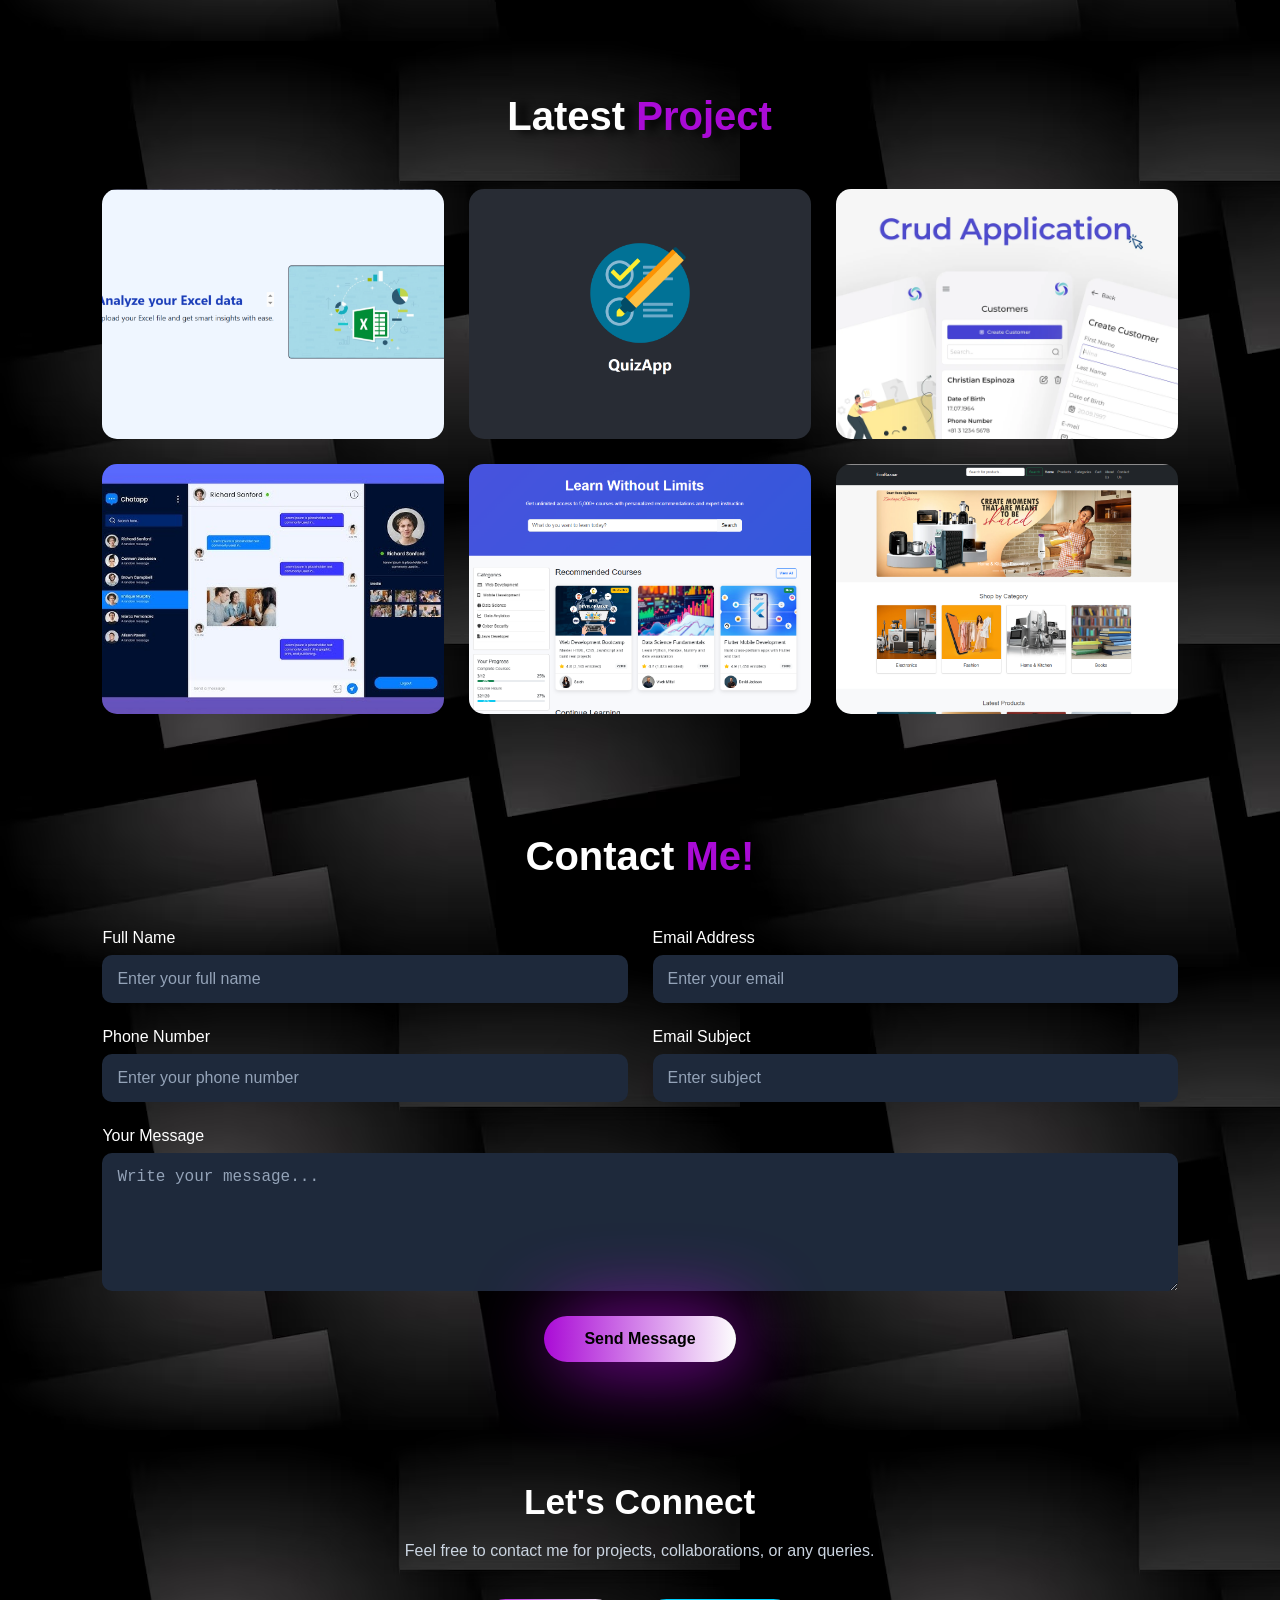
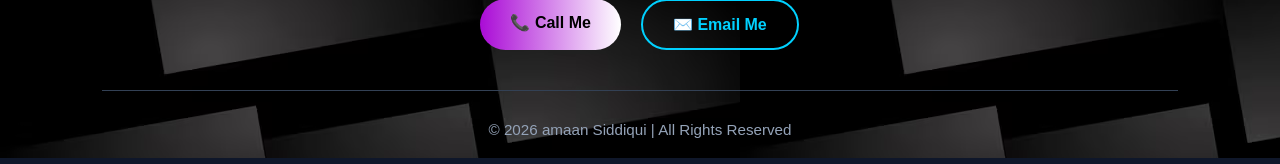
==== commit 115cc872: "modified index.html" ====
--- a/index.html
+++ b/index.html
@@ -125,17 +125,29 @@
         </div>
  
             <h1 class="reveal-item">About <span>Me</span></h1>
-            <p class="reveal-item">I'm a Full Stack developer with a passion for creating beautiful 
-
-                <br>and functional websites.  I have experience in HTML, CSS, JavaScript, 
-                and various web development frameworks.I enjoy working on projects that challenge me and allow me to grow as a developer.
-             Clearly state your primary stack ( MERN STACK) and proficiency in languages like JavaScript, React, Node, or Database.
-             Emphasize your ability to manage both front-end user experience and back-end logic, including API development and database management.
-            <br>Highlight problem-solving, collaboration, and a commitment to learning emerging technologies.
-            <input type="button" value="READ MORE" class="read-btn">
-                        <label for="READ MORE"></label>
-                    </p>
-                </section>
+            <p class="reveal-item" id="aboutText">I'm a Full Stack developer with a passion for creating beautiful and functional websites. I have experience in HTML, CSS, JavaScript, React, Node.js, Express.js, and MongoDB, and I specialize in building responsive, user-focused web applications.
+                <span id="aboutExtra" style="display: none;">
+                     My work covers both front-end design and back-end logic, including API development, database management, and deployment. I enjoy solving real-world problems, collaborating with teams, and continuously learning modern technologies.
+                </span>
+                <button type="button" class="read-btn" aria-label="Read more about me" aria-expanded="false" aria-controls="aboutExtra">READ MORE</button>
+            </p>
+        </section>
+
+        <script>
+            document.addEventListener('DOMContentLoaded', function () {
+                const readBtn = document.querySelector('.read-btn');
+                const aboutExtra = document.getElementById('aboutExtra');
+
+                if (readBtn && aboutExtra) {
+                    readBtn.addEventListener('click', function () {
+                        const isHidden = aboutExtra.style.display === 'none';
+                        aboutExtra.style.display = isHidden ? 'inline' : 'none';
+                        readBtn.textContent = isHidden ? 'READ LESS' : 'READ MORE';
+                        readBtn.setAttribute('aria-expanded', String(isHidden));
+                    });
+                }
+            });
+        </script>
 
                 <!-------------------Skills Section---------------------------------->
 
@@ -277,6 +289,8 @@
 
         </article>
 
+        
+
         <article class="cert-card reveal-item">
             <h3>FullStack MasterClass</h3>
 
